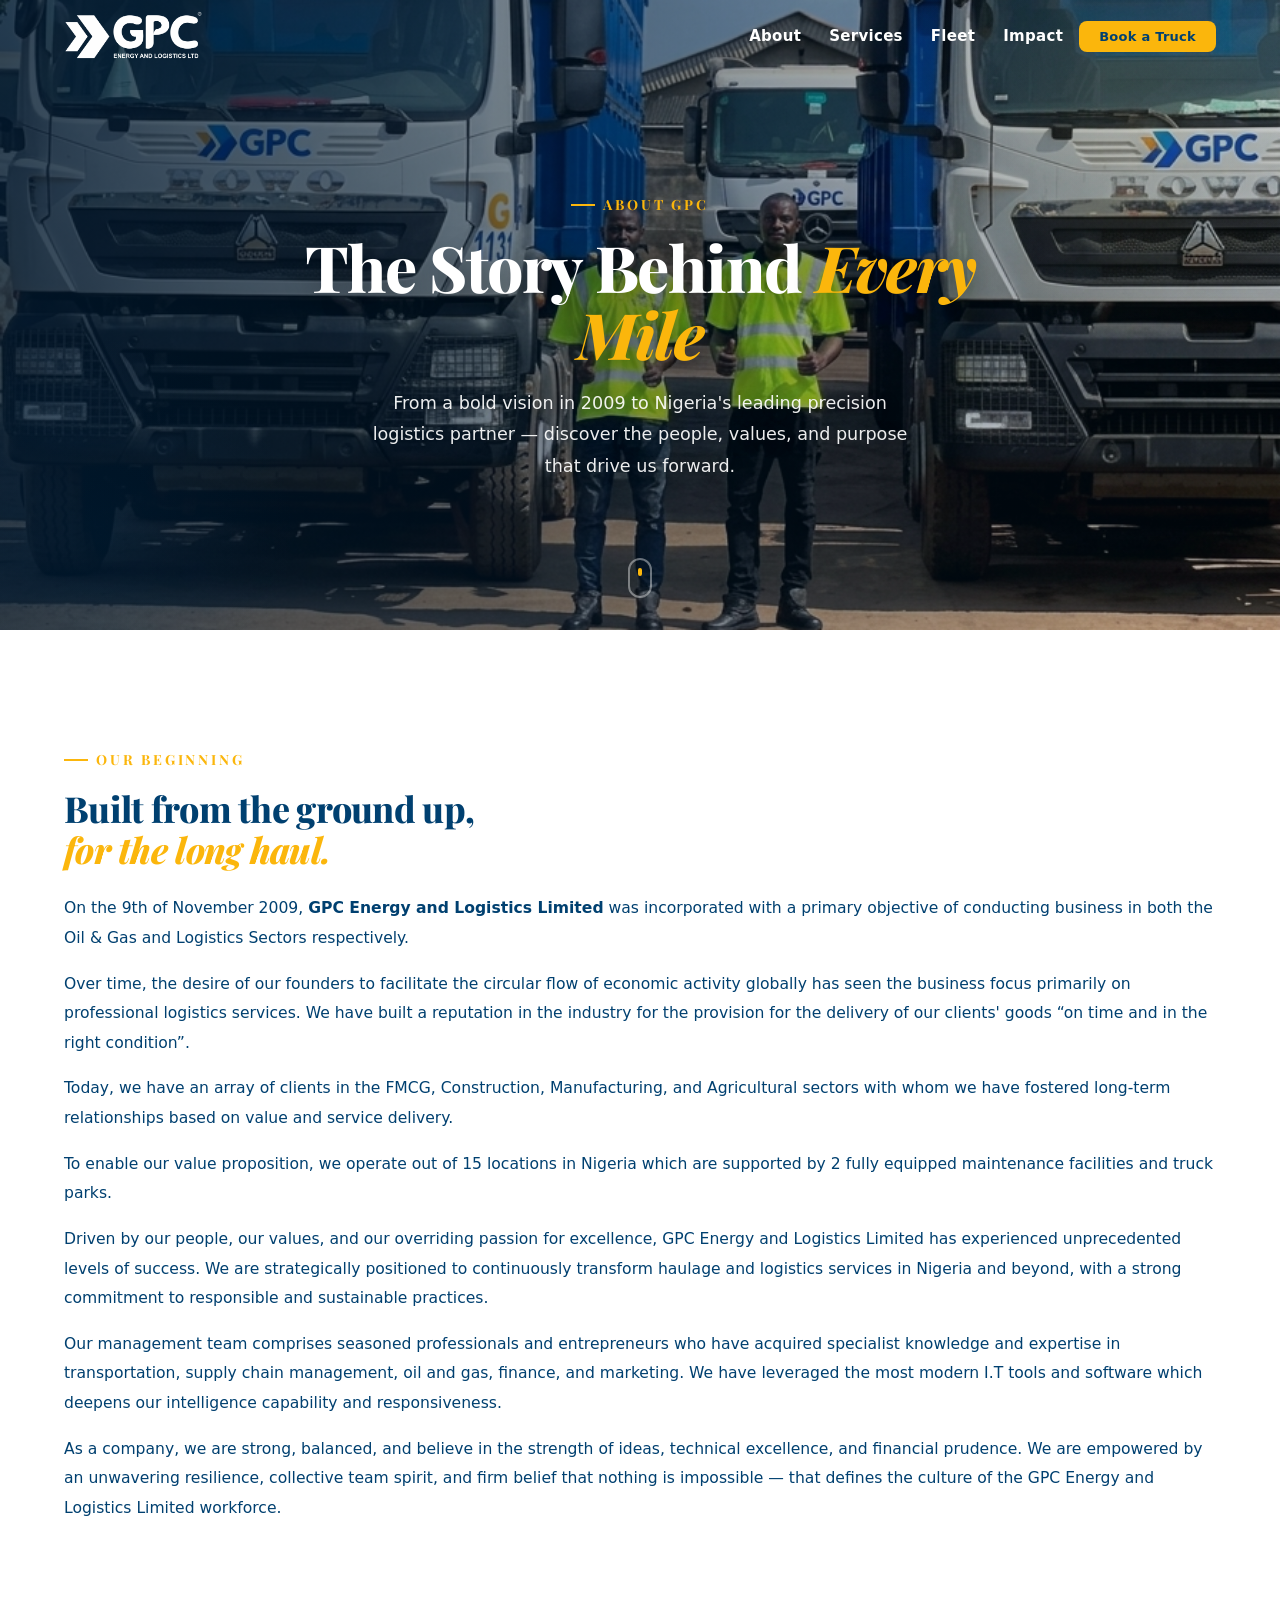
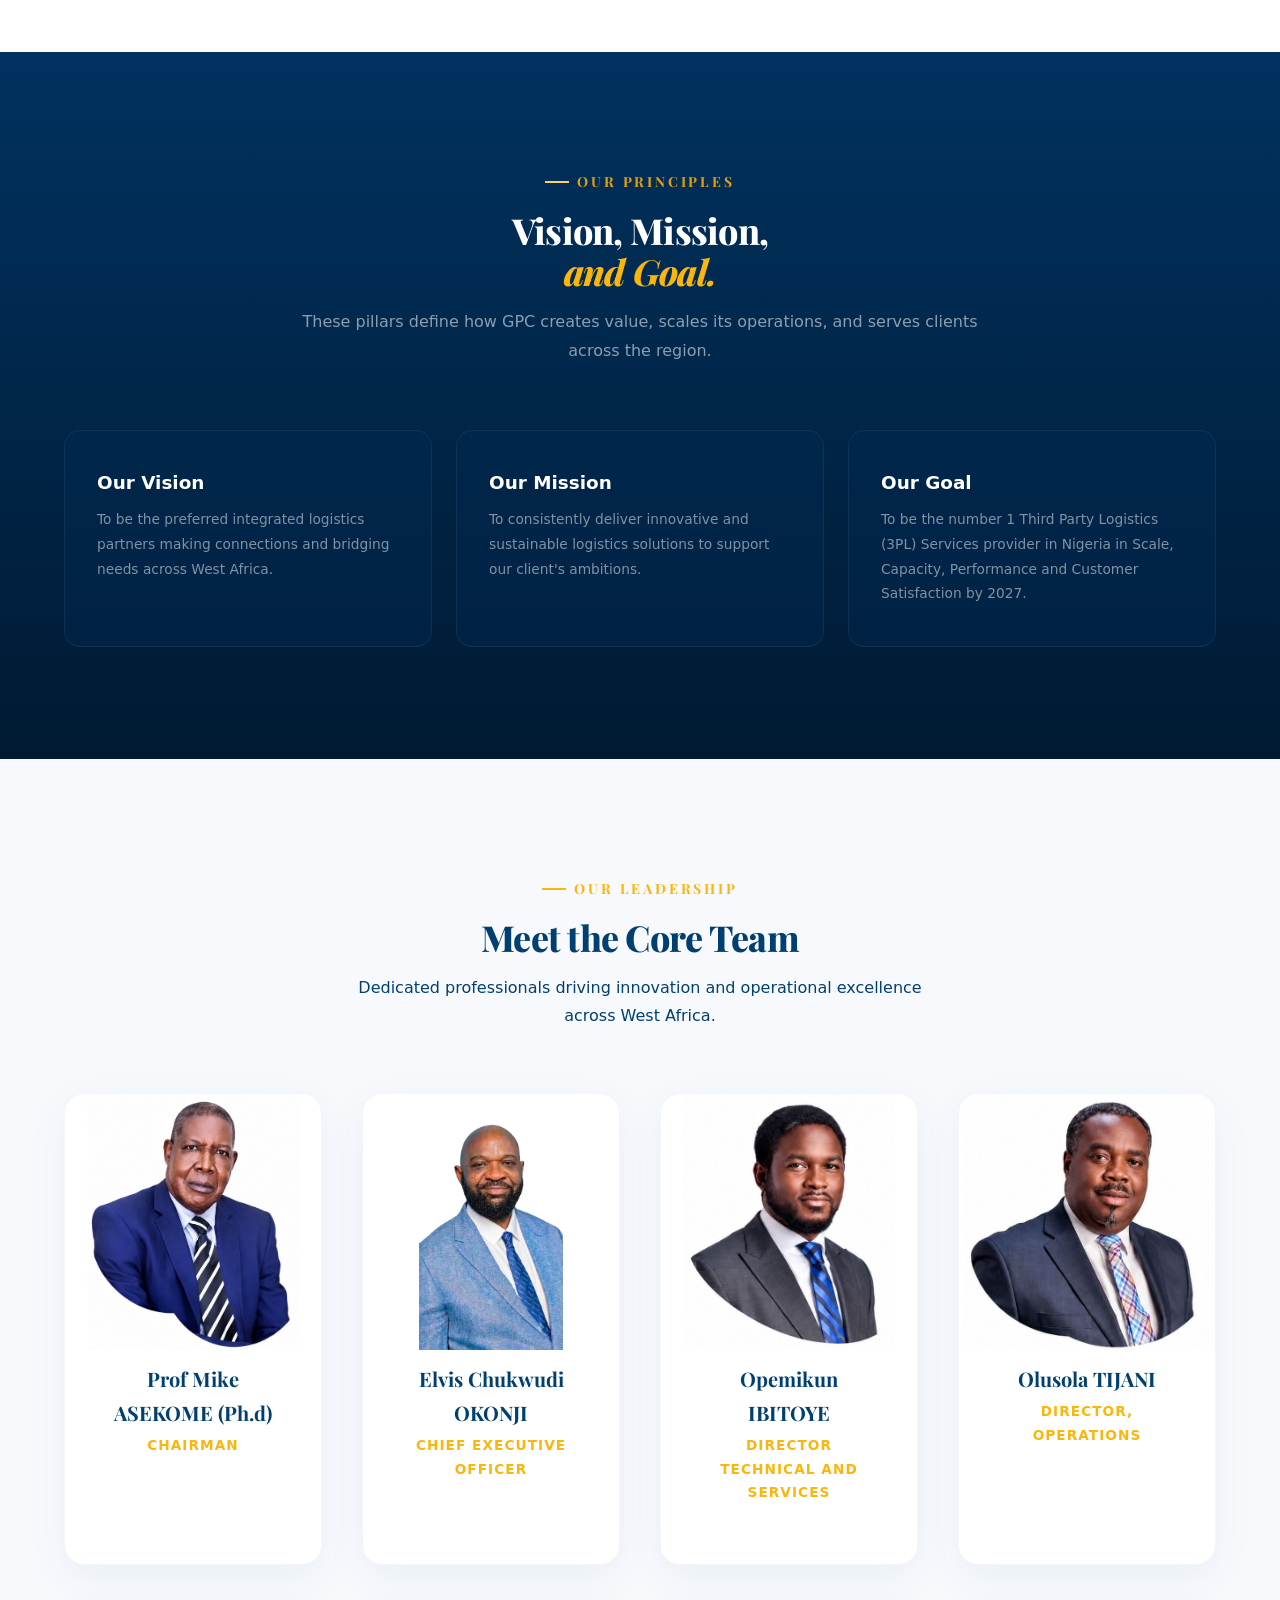
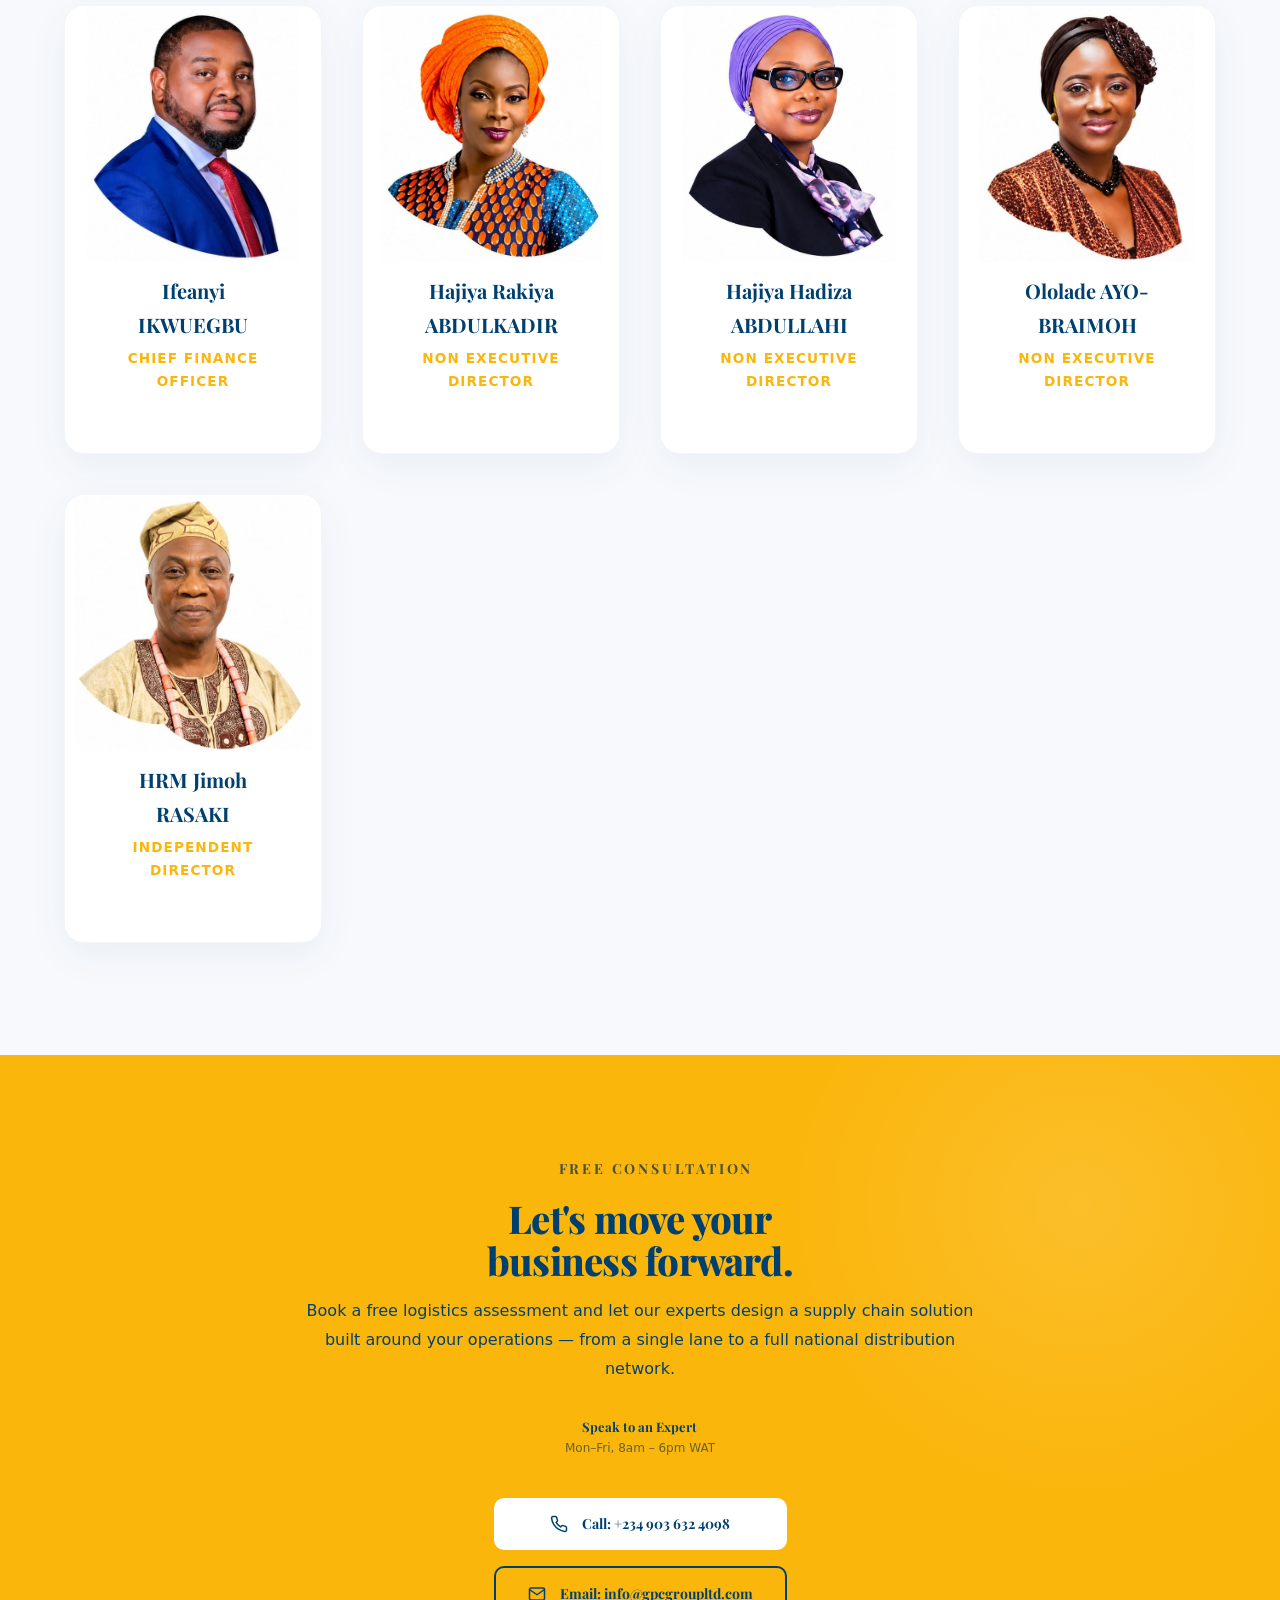
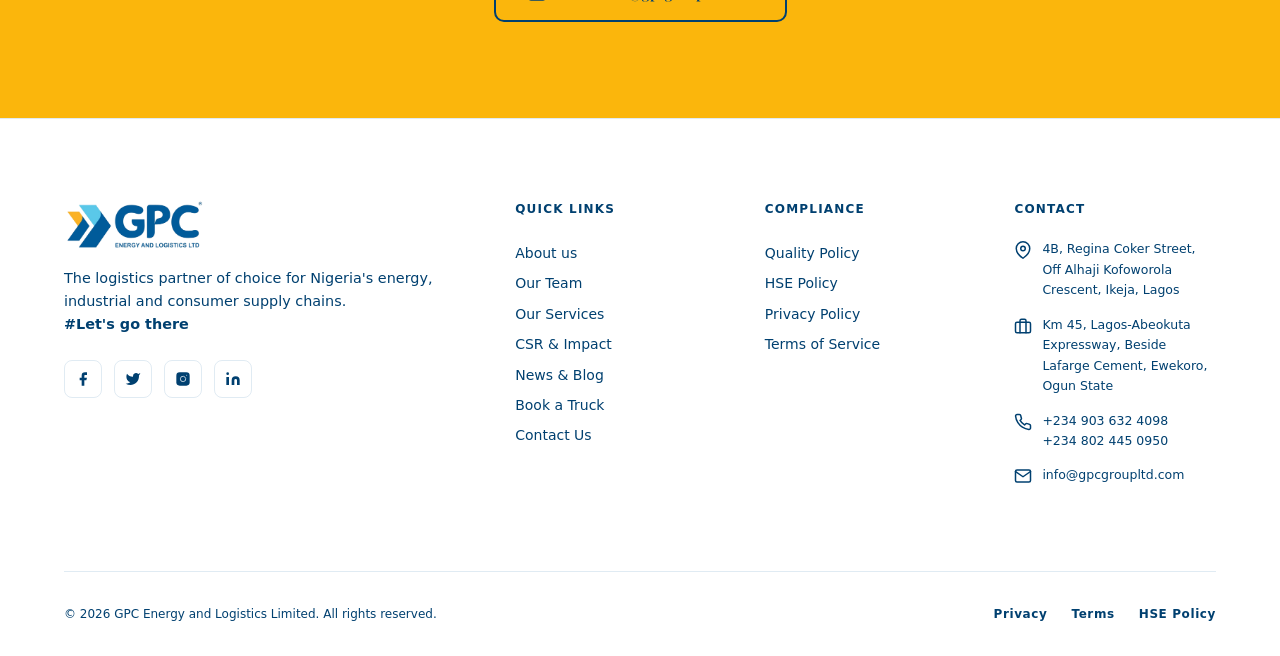
==== about.html @ bfbee204 "feat: update navigation links to use absolute paths and add responsive styles for logo" ====
<!doctype html>
<html lang="en">
	<head>
		<meta charset="UTF-8" />
		<meta name="viewport" content="width=device-width, initial-scale=1.0" />
		<meta
			name="description"
			content="About GPC Energy and Logistics Limited — Nigeria's leading precision truck logistics company. Our story, values, and commitment to excellence."
		/>
		<meta
			property="og:title"
			content="About Us — GPC Energy and Logistics Limited"
		/>
		<meta
			property="og:description"
			content="Discover the story behind Nigeria's foremost precision logistics company."
		/>
		<title>About Us — GPC Energy and Logistics Limited</title>
		<link rel="icon" type="image/png" href="/images/favicon.png" />
		<link rel="stylesheet" href="/styles/about.css" />
		<link rel="preconnect" href="https://fonts.googleapis.com" />
		<link rel="preconnect" href="https://fonts.gstatic.com" crossorigin />
		<link
			href="https://fonts.googleapis.com/css2?family=Playfair+Display:ital,wght@0,700;0,900;1,700&display=swap"
			rel="stylesheet"
		/>
		<base target="_blank" />
	</head>
	<body>
		<!-- NAV -->
		<nav class="nav" id="main-nav" aria-label="Main navigation">
			<div class="nav__inner">
				<a
					href="/"
					target="_self"
					class="nav__logo"
					aria-label="GPC Energy and Logistics Home"
					style="flex-shrink: 0"
				>
					<img
						id="nav-logo-image"
						src="images/logo-white.png"
						alt="GPC Energy and Logistics Logo"
						style="height: 50px; width: auto; object-fit: contain"
					/>
				</a>
				<ul class="nav__links" role="list">
					<li>
						<a href="/index.html#about" target="_self">About</a>
					</li>
					<li>
						<a href="/index.html#services" target="_self"
							>Services</a
						>
					</li>
					<li>
						<a href="/index.html#fleet" target="_self">Fleet</a>
					</li>
					<li><a href="/index.html#csr" target="_self">Impact</a></li>
					<li>
						<a
							href="/index.html#contact"
							class="nav__cta"
							target="_self"
							>Book a Truck</a
						>
					</li>
				</ul>
				<button
					class="nav__hamburger"
					id="hamburger"
					aria-label="Open menu"
					aria-expanded="false"
				>
					<span></span><span></span><span></span>
				</button>
			</div>
		</nav>

		<!-- Mobile Nav -->
		<div
			class="nav__mobile"
			id="mobile-menu"
			role="dialog"
			aria-label="Mobile navigation"
		>
			<a href="/index.html#about" target="_self" class="mobile-link"
				>About</a
			>
			<a href="/index.html#services" target="_self" class="mobile-link"
				>Services</a
			>
			<a href="/index.html#fleet" target="_self" class="mobile-link"
				>Fleet</a
			>
			<a href="/index.html#csr" target="_self" class="mobile-link"
				>Impact</a
			>
			<a
				href="/index.html#contact"
				target="_self"
				class="nav__cta mobile-link"
				>Book a Truck</a
			>
		</div>

		<!-- HERO -->
		<section
			class="page-hero"
			aria-label="About Us Hero"
			style="
				background-image:
					linear-gradient(
						90deg,
						rgba(0, 24, 46, 0.8) 0%,
						rgba(0, 24, 46, 0.4) 60%,
						rgba(0, 24, 46, 0.2) 100%
					),
					url(&quot;/images/about-gpc.png&quot;);
				background-size: cover;
				background-position: center;
			"
		>
			<div class="page-hero__inner">
				<span class="label">About GPC</span>
				<h1>The Story Behind <em>Every Mile</em></h1>
				<p>
					From a bold vision in 2009 to Nigeria's leading precision
					logistics partner — discover the people, values, and purpose
					that drive us forward.
				</p>
			</div>
			<div class="page-hero__scroll" aria-hidden="true">
				<span></span>
			</div>
		</section>

		<!-- ORIGIN STORY -->
		<section class="origin" id="origin" aria-labelledby="origin-heading">
			<div class="container">
				<div class="origin__content origin__content--full reveal-right">
					<span class="label">Our Beginning</span>
					<h2 id="origin-heading">
						Built from the ground up,<br /><em
							>for the long haul.</em
						>
					</h2>
					<p>
						On the 9th of November 2009,
						<strong>GPC Energy and Logistics Limited</strong> was
						incorporated with a primary objective of conducting
						business in both the Oil &amp; Gas and Logistics Sectors
						respectively.
					</p>
					<p>
						Over time, the desire of our founders to facilitate the
						circular flow of economic activity globally has seen the
						business focus primarily on professional logistics
						services. We have built a reputation in the industry for
						the provision for the delivery of our clients' goods “on
						time and in the right condition”.
					</p>
					<p>
						Today, we have an array of clients in the FMCG,
						Construction, Manufacturing, and Agricultural sectors
						with whom we have fostered long-term relationships based
						on value and service delivery.
					</p>
					<p>
						To enable our value proposition, we operate out of 15
						locations in Nigeria which are supported by 2 fully
						equipped maintenance facilities and truck parks.
					</p>
					<p>
						Driven by our people, our values, and our overriding
						passion for excellence, GPC Energy and Logistics Limited
						has experienced unprecedented levels of success. We are
						strategically positioned to continuously transform
						haulage and logistics services in Nigeria and beyond,
						with a strong commitment to responsible and sustainable
						practices.
					</p>
					<p>
						Our management team comprises seasoned professionals and
						entrepreneurs who have acquired specialist knowledge and
						expertise in transportation, supply chain management,
						oil and gas, finance, and marketing. We have leveraged
						the most modern I.T tools and software which deepens our
						intelligence capability and responsiveness.
					</p>
					<p>
						As a company, we are strong, balanced, and believe in
						the strength of ideas, technical excellence, and
						financial prudence. We are empowered by an unwavering
						resilience, collective team spirit, and firm belief that
						nothing is impossible — that defines the culture of the
						GPC Energy and Logistics Limited workforce.
					</p>
				</div>
			</div>
		</section>

		<!-- VALUES -->
		<section class="values" aria-labelledby="values-heading">
			<div class="container">
				<div class="values__header reveal">
					<span class="label label--light">Our Principles</span>
					<h2 id="values-heading">
						Vision, Mission,<br /><em>and Goal.</em>
					</h2>
					<p>
						These pillars define how GPC creates value, scales its
						operations, and serves clients across the region.
					</p>
				</div>
				<div class="values__grid">
					<div class="value-card reveal reveal-delay-1">
						<h3>Our Vision</h3>
						<p>
							To be the preferred integrated logistics partners
							making connections and bridging needs across West
							Africa.
						</p>
					</div>
					<div class="value-card reveal reveal-delay-2">
						<h3>Our Mission</h3>
						<p>
							To consistently deliver innovative and sustainable
							logistics solutions to support our client's
							ambitions.
						</p>
					</div>
					<div class="value-card reveal reveal-delay-3">
						<h3>Our Goal</h3>
						<p>
							To be the number 1 Third Party Logistics (3PL)
							Services provider in Nigeria in Scale, Capacity,
							Performance and Customer Satisfaction by 2027.
						</p>
					</div>
				</div>
			</div>
		</section>

		<!-- MANAGEMENT -->
		<section
			class="team"
			id="team"
			aria-labelledby="team-heading"
			style="background: var(--off-white); padding: 7rem 0"
		>
			<div class="container">
				<div
					class="team__header reveal"
					style="text-align: center; margin-bottom: 4rem"
				>
					<span class="label" style="justify-content: center"
						>Our Leadership</span
					>
					<h2
						id="team-heading"
						style="
							font-family: var(--ff-head);
							font-size: clamp(1.9rem, 2.8vw, 2.6rem);
							font-weight: 800;
							color: var(--blue-dark);
							line-height: 1.15;
							margin-bottom: 1rem;
							letter-spacing: -0.02em;
						"
					>
						Meet the Core Team
					</h2>
					<p
						style="
							color: var(--blue-dark);
							font-size: 1rem;
							max-width: 600px;
							margin: 0 auto;
						"
					>
						Dedicated professionals driving innovation and
						operational excellence across West Africa.
					</p>
				</div>

				<style>
					@import url("https://fonts.googleapis.com/css2?family=Playfair+Display:ital,wght@0,700;0,900;1,700&display=swap");

					.team-card-v2 {
						background: var(--white);
						border-radius: 20px;
						overflow: hidden;
						box-shadow: 0 12px 40px rgba(0, 90, 155, 0.06);
						transition: all 0.4s cubic-bezier(0.2, 0.8, 0.2, 1);
						border: 1px solid rgba(0, 90, 155, 0.05);
						position: relative;
						cursor: pointer;
					}
					.team-card-v2:hover {
						transform: translateY(-12px);
						box-shadow: 0 24px 64px rgba(0, 90, 155, 0.12);
					}
					.team-card-v2__img-wrap {
						overflow: hidden;
						aspect-ratio: 1;
						position: relative;
					}
					.team-card-v2__img-wrap::after {
						content: "";
						position: absolute;
						inset: 0;
						background: linear-gradient(
							to top,
							rgba(0, 43, 84, 0.4) 0%,
							transparent 50%
						);
						opacity: 0;
						transition: opacity 0.4s ease;
					}
					.team-card-v2:hover .team-card-v2__img-wrap::after {
						opacity: 1;
					}
					.team-card-v2 img {
						width: 100%;
						height: 100%;
						object-fit: contain;
						transition: transform 0.7s
							cubic-bezier(0.2, 0.8, 0.2, 1);
					}
					.team-card-v2:hover img {
						transform: scale(1.08);
					}
					.team-card-v2__content {
						padding: 0.75rem 2.5rem;
						text-align: center;
						position: relative;
						background: var(--white);
						z-index: 2;
					}
					.team-card-v2__social {
						display: flex;
						gap: 12px;
						justify-content: center;
						margin-top: 1rem;
						opacity: 0;
						transform: translateY(10px);
						transition: all 0.4s cubic-bezier(0.2, 0.8, 0.2, 1);
					}
					.team-card-v2:hover .team-card-v2__social {
						opacity: 1;
						transform: translateY(0);
					}
					.social-icon {
						width: 32px;
						height: 32px;
						border-radius: 50%;
						background: var(--off-white);
						display: flex;
						align-items: center;
						justify-content: center;
						color: var(--blue);
						transition:
							background 0.3s,
							color 0.3s;
					}
					.social-icon:hover {
						background: var(--blue);
						color: var(--white);
					}
				</style>

				<div
					class="team__grid"
					style="
						display: grid;
						grid-template-columns: repeat(
							auto-fit,
							minmax(200px, 1fr)
						);
						gap: 2.5rem;
					"
				>
					<div class="team-card-v2 reveal reveal-delay-1">
						<div class="team-card-v2__img-wrap">
							<img
								src="team/mike.jpg"
								alt="Prof Mike ASEKOME (Ph.d)"
							/>
						</div>
						<div class="team-card-v2__content">
							<h3
								style="
									font-family: var(--ff-head);
									font-size: 1.25rem;
									color: var(--blue-dark);
									margin-bottom: 0.3rem;
								"
							>
								Prof Mike ASEKOME (Ph.d)
							</h3>
							<p
								style="
									font-size: 0.85rem;
									color: var(--amber);
									font-weight: 700;
									text-transform: uppercase;
									letter-spacing: 0.08em;
								"
							>
								CHAIRMAN
							</p>
							<div class="team-card-v2__social">
								<a href="#" class="social-icon"
									><svg
										width="14"
										height="14"
										viewBox="0 0 24 24"
										fill="none"
										stroke="currentColor"
										stroke-width="2"
									>
										<path
											d="M16 8a6 6 0 0 1 6 6v7h-4v-7a2 2 0 0 0-2-2 2 2 0 0 0-2 2v7h-4v-7a6 6 0 0 1 6-6z"
										></path>
										<rect
											x="2"
											y="9"
											width="4"
											height="12"
										></rect>
										<circle
											cx="4"
											cy="4"
											r="2"
										></circle></svg
								></a>
								<a href="#" class="social-icon"
									><svg
										width="14"
										height="14"
										viewBox="0 0 24 24"
										fill="none"
										stroke="currentColor"
										stroke-width="2"
									>
										<path
											d="M23 3a10.9 10.9 0 0 1-3.14 1.53 4.48 4.48 0 0 0-7.86 3v1A10.66 10.66 0 0 1 3 4s-4 9 5 13a11.64 11.64 0 0 1-7 2c9 5 20 0 20-11.5a4.5 4.5 0 0 0-.08-.83A7.72 7.72 0 0 0 23 3z"
										></path></svg
								></a>
							</div>
						</div>
					</div>
					<div class="team-card-v2 reveal reveal-delay-2">
						<div class="team-card-v2__img-wrap">
							<img
								src="team/elvis-1.png"
								alt="Elvis Chukwudi OKONJI"
							/>
						</div>
						<div class="team-card-v2__content">
							<h3
								style="
									font-family: var(--ff-head);
									font-size: 1.25rem;
									color: var(--blue-dark);
									margin-bottom: 0.3rem;
								"
							>
								Elvis Chukwudi OKONJI
							</h3>
							<p
								style="
									font-size: 0.85rem;
									color: var(--amber);
									font-weight: 700;
									text-transform: uppercase;
									letter-spacing: 0.08em;
								"
							>
								CHIEF EXECUTIVE OFFICER
							</p>
							<div class="team-card-v2__social">
								<a href="#" class="social-icon"
									><svg
										width="14"
										height="14"
										viewBox="0 0 24 24"
										fill="none"
										stroke="currentColor"
										stroke-width="2"
									>
										<path
											d="M16 8a6 6 0 0 1 6 6v7h-4v-7a2 2 0 0 0-2-2 2 2 0 0 0-2 2v7h-4v-7a6 6 0 0 1 6-6z"
										></path>
										<rect
											x="2"
											y="9"
											width="4"
											height="12"
										></rect>
										<circle
											cx="4"
											cy="4"
											r="2"
										></circle></svg
								></a>
								<a href="#" class="social-icon"
									><svg
										width="14"
										height="14"
										viewBox="0 0 24 24"
										fill="none"
										stroke="currentColor"
										stroke-width="2"
									>
										<path
											d="M23 3a10.9 10.9 0 0 1-3.14 1.53 4.48 4.48 0 0 0-7.86 3v1A10.66 10.66 0 0 1 3 4s-4 9 5 13a11.64 11.64 0 0 1-7 2c9 5 20 0 20-11.5a4.5 4.5 0 0 0-.08-.83A7.72 7.72 0 0 0 23 3z"
										></path></svg
								></a>
							</div>
						</div>
					</div>

					<div class="team-card-v2 reveal reveal-delay-3">
						<div class="team-card-v2__img-wrap">
							<img
								src="team/ibitoye.jpg"
								alt="Opemikun IBITOYE"
							/>
						</div>
						<div class="team-card-v2__content">
							<h3
								style="
									font-family: var(--ff-head);
									font-size: 1.25rem;
									color: var(--blue-dark);
									margin-bottom: 0.3rem;
								"
							>
								Opemikun IBITOYE
							</h3>
							<p
								style="
									font-size: 0.85rem;
									color: var(--amber);
									font-weight: 700;
									text-transform: uppercase;
									letter-spacing: 0.08em;
								"
							>
								DIRECTOR TECHNICAL AND SERVICES
							</p>
							<div class="team-card-v2__social">
								<a href="#" class="social-icon"
									><svg
										width="14"
										height="14"
										viewBox="0 0 24 24"
										fill="none"
										stroke="currentColor"
										stroke-width="2"
									>
										<path
											d="M16 8a6 6 0 0 1 6 6v7h-4v-7a2 2 0 0 0-2-2 2 2 0 0 0-2 2v7h-4v-7a6 6 0 0 1 6-6z"
										></path>
										<rect
											x="2"
											y="9"
											width="4"
											height="12"
										></rect>
										<circle
											cx="4"
											cy="4"
											r="2"
										></circle></svg
								></a>
								<a href="#" class="social-icon"
									><svg
										width="14"
										height="14"
										viewBox="0 0 24 24"
										fill="none"
										stroke="currentColor"
										stroke-width="2"
									>
										<path
											d="M23 3a10.9 10.9 0 0 1-3.14 1.53 4.48 4.48 0 0 0-7.86 3v1A10.66 10.66 0 0 1 3 4s-4 9 5 13a11.64 11.64 0 0 1-7 2c9 5 20 0 20-11.5a4.5 4.5 0 0 0-.08-.83A7.72 7.72 0 0 0 23 3z"
										></path></svg
								></a>
							</div>
						</div>
					</div>
					<div class="team-card-v2 reveal reveal-delay-4">
						<div class="team-card-v2__img-wrap">
							<img src="team/tijani.jpg" alt="Olusola TIJANI" />
						</div>
						<div class="team-card-v2__content">
							<h3
								style="
									font-family: var(--ff-head);
									font-size: 1.25rem;
									color: var(--blue-dark);
									margin-bottom: 0.3rem;
								"
							>
								Olusola TIJANI
							</h3>
							<p
								style="
									font-size: 0.85rem;
									color: var(--amber);
									font-weight: 700;
									text-transform: uppercase;
									letter-spacing: 0.08em;
								"
							>
								DIRECTOR, OPERATIONS
							</p>
							<div class="team-card-v2__social">
								<a href="#" class="social-icon"
									><svg
										width="14"
										height="14"
										viewBox="0 0 24 24"
										fill="none"
										stroke="currentColor"
										stroke-width="2"
									>
										<path
											d="M16 8a6 6 0 0 1 6 6v7h-4v-7a2 2 0 0 0-2-2 2 2 0 0 0-2 2v7h-4v-7a6 6 0 0 1 6-6z"
										></path>
										<rect
											x="2"
											y="9"
											width="4"
											height="12"
										></rect>
										<circle
											cx="4"
											cy="4"
											r="2"
										></circle></svg
								></a>
								<a href="#" class="social-icon"
									><svg
										width="14"
										height="14"
										viewBox="0 0 24 24"
										fill="none"
										stroke="currentColor"
										stroke-width="2"
									>
										<path
											d="M23 3a10.9 10.9 0 0 1-3.14 1.53 4.48 4.48 0 0 0-7.86 3v1A10.66 10.66 0 0 1 3 4s-4 9 5 13a11.64 11.64 0 0 1-7 2c9 5 20 0 20-11.5a4.5 4.5 0 0 0-.08-.83A7.72 7.72 0 0 0 23 3z"
										></path></svg
								></a>
							</div>
						</div>
					</div>
					<div class="team-card-v2 reveal reveal-delay-3">
						<div class="team-card-v2__img-wrap">
							<img
								src="team/ifeanyi.jpg"
								alt="Mr. Ifeanyi IKWUEGBU"
							/>
						</div>
						<div class="team-card-v2__content">
							<h3
								style="
									font-family: var(--ff-head);
									font-size: 1.25rem;
									color: var(--blue-dark);
									margin-bottom: 0.3rem;
								"
							>
								Ifeanyi IKWUEGBU
							</h3>
							<p
								style="
									font-size: 0.85rem;
									color: var(--amber);
									font-weight: 700;
									text-transform: uppercase;
									letter-spacing: 0.08em;
								"
							>
								CHIEF FINANCE OFFICER
							</p>
							<div class="team-card-v2__social">
								<a href="#" class="social-icon"
									><svg
										width="14"
										height="14"
										viewBox="0 0 24 24"
										fill="none"
										stroke="currentColor"
										stroke-width="2"
									>
										<path
											d="M16 8a6 6 0 0 1 6 6v7h-4v-7a2 2 0 0 0-2-2 2 2 0 0 0-2 2v7h-4v-7a6 6 0 0 1 6-6z"
										></path>
										<rect
											x="2"
											y="9"
											width="4"
											height="12"
										></rect>
										<circle
											cx="4"
											cy="4"
											r="2"
										></circle></svg
								></a>
								<a href="#" class="social-icon"
									><svg
										width="14"
										height="14"
										viewBox="0 0 24 24"
										fill="none"
										stroke="currentColor"
										stroke-width="2"
									>
										<path
											d="M23 3a10.9 10.9 0 0 1-3.14 1.53 4.48 4.48 0 0 0-7.86 3v1A10.66 10.66 0 0 1 3 4s-4 9 5 13a11.64 11.64 0 0 1-7 2c9 5 20 0 20-11.5a4.5 4.5 0 0 0-.08-.83A7.72 7.72 0 0 0 23 3z"
										></path></svg
								></a>
							</div>
						</div>
					</div>
					<div class="team-card-v2 reveal reveal-delay-1">
						<div class="team-card-v2__img-wrap">
							<img
								src="team/hajiya.jpg"
								alt="Hajiya Rakiya ABDULKADIR"
							/>
						</div>
						<div class="team-card-v2__content">
							<h3
								style="
									font-family: var(--ff-head);
									font-size: 1.25rem;
									color: var(--blue-dark);
									margin-bottom: 0.3rem;
								"
							>
								Hajiya Rakiya ABDULKADIR
							</h3>
							<p
								style="
									font-size: 0.85rem;
									color: var(--amber);
									font-weight: 700;
									text-transform: uppercase;
									letter-spacing: 0.08em;
								"
							>
								NON EXECUTIVE DIRECTOR
							</p>
							<div class="team-card-v2__social">
								<a href="#" class="social-icon"
									><svg
										width="14"
										height="14"
										viewBox="0 0 24 24"
										fill="none"
										stroke="currentColor"
										stroke-width="2"
									>
										<path
											d="M16 8a6 6 0 0 1 6 6v7h-4v-7a2 2 0 0 0-2-2 2 2 0 0 0-2 2v7h-4v-7a6 6 0 0 1 6-6z"
										></path>
										<rect
											x="2"
											y="9"
											width="4"
											height="12"
										></rect>
										<circle
											cx="4"
											cy="4"
											r="2"
										></circle></svg
								></a>
								<a href="#" class="social-icon"
									><svg
										width="14"
										height="14"
										viewBox="0 0 24 24"
										fill="none"
										stroke="currentColor"
										stroke-width="2"
									>
										<path
											d="M23 3a10.9 10.9 0 0 1-3.14 1.53 4.48 4.48 0 0 0-7.86 3v1A10.66 10.66 0 0 1 3 4s-4 9 5 13a11.64 11.64 0 0 1-7 2c9 5 20 0 20-11.5a4.5 4.5 0 0 0-.08-.83A7.72 7.72 0 0 0 23 3z"
										></path></svg
								></a>
							</div>
						</div>
					</div>
					<div class="team-card-v2 reveal reveal-delay-2">
						<div class="team-card-v2__img-wrap">
							<img
								src="team/kubura.jpg"
								alt="Hajiya Hadiza ABDULLAHI"
							/>
						</div>
						<div class="team-card-v2__content">
							<h3
								style="
									font-family: var(--ff-head);
									font-size: 1.25rem;
									color: var(--blue-dark);
									margin-bottom: 0.3rem;
								"
							>
								Hajiya Hadiza ABDULLAHI
							</h3>
							<p
								style="
									font-size: 0.85rem;
									color: var(--amber);
									font-weight: 700;
									text-transform: uppercase;
									letter-spacing: 0.08em;
								"
							>
								NON EXECUTIVE DIRECTOR
							</p>
							<div class="team-card-v2__social">
								<a href="#" class="social-icon"
									><svg
										width="14"
										height="14"
										viewBox="0 0 24 24"
										fill="none"
										stroke="currentColor"
										stroke-width="2"
									>
										<path
											d="M16 8a6 6 0 0 1 6 6v7h-4v-7a2 2 0 0 0-2-2 2 2 0 0 0-2 2v7h-4v-7a6 6 0 0 1 6-6z"
										></path>
										<rect
											x="2"
											y="9"
											width="4"
											height="12"
										></rect>
										<circle
											cx="4"
											cy="4"
											r="2"
										></circle></svg
								></a>
								<a href="#" class="social-icon"
									><svg
										width="14"
										height="14"
										viewBox="0 0 24 24"
										fill="none"
										stroke="currentColor"
										stroke-width="2"
									>
										<path
											d="M23 3a10.9 10.9 0 0 1-3.14 1.53 4.48 4.48 0 0 0-7.86 3v1A10.66 10.66 0 0 1 3 4s-4 9 5 13a11.64 11.64 0 0 1-7 2c9 5 20 0 20-11.5a4.5 4.5 0 0 0-.08-.83A7.72 7.72 0 0 0 23 3z"
										></path></svg
								></a>
							</div>
						</div>
					</div>
					<div class="team-card-v2 reveal reveal-delay-3">
						<div class="team-card-v2__img-wrap">
							<img
								src="team/ololade.jpg"
								alt="Mrs. Ololade AYO-BRAIMOH"
							/>
						</div>
						<div class="team-card-v2__content">
							<h3
								style="
									font-family: var(--ff-head);
									font-size: 1.25rem;
									color: var(--blue-dark);
									margin-bottom: 0.3rem;
								"
							>
								Ololade AYO-BRAIMOH
							</h3>
							<p
								style="
									font-size: 0.85rem;
									color: var(--amber);
									font-weight: 700;
									text-transform: uppercase;
									letter-spacing: 0.08em;
								"
							>
								NON EXECUTIVE DIRECTOR
							</p>
							<div class="team-card-v2__social">
								<a href="#" class="social-icon"
									><svg
										width="14"
										height="14"
										viewBox="0 0 24 24"
										fill="none"
										stroke="currentColor"
										stroke-width="2"
									>
										<path
											d="M16 8a6 6 0 0 1 6 6v7h-4v-7a2 2 0 0 0-2-2 2 2 0 0 0-2 2v7h-4v-7a6 6 0 0 1 6-6z"
										></path>
										<rect
											x="2"
											y="9"
											width="4"
											height="12"
										></rect>
										<circle
											cx="4"
											cy="4"
											r="2"
										></circle></svg
								></a>
								<a href="#" class="social-icon"
									><svg
										width="14"
										height="14"
										viewBox="0 0 24 24"
										fill="none"
										stroke="currentColor"
										stroke-width="2"
									>
										<path
											d="M23 3a10.9 10.9 0 0 1-3.14 1.53 4.48 4.48 0 0 0-7.86 3v1A10.66 10.66 0 0 1 3 4s-4 9 5 13a11.64 11.64 0 0 1-7 2c9 5 20 0 20-11.5a4.5 4.5 0 0 0-.08-.83A7.72 7.72 0 0 0 23 3z"
										></path></svg
								></a>
							</div>
						</div>
					</div>
					<div class="team-card-v2 reveal reveal-delay-4">
						<div class="team-card-v2__img-wrap">
							<img src="team/rasaki.jpg" alt="HRM Jimoh rasaki" />
						</div>
						<div class="team-card-v2__content">
							<h3
								style="
									font-family: var(--ff-head);
									font-size: 1.25rem;
									color: var(--blue-dark);
									margin-bottom: 0.3rem;
								"
							>
								HRM Jimoh RASAKI
							</h3>
							<p
								style="
									font-size: 0.85rem;
									color: var(--amber);
									font-weight: 700;
									text-transform: uppercase;
									letter-spacing: 0.08em;
								"
							>
								INDEPENDENT DIRECTOR
							</p>
							<div class="team-card-v2__social">
								<a href="#" class="social-icon"
									><svg
										width="14"
										height="14"
										viewBox="0 0 24 24"
										fill="none"
										stroke="currentColor"
										stroke-width="2"
									>
										<path
											d="M16 8a6 6 0 0 1 6 6v7h-4v-7a2 2 0 0 0-2-2 2 2 0 0 0-2 2v7h-4v-7a6 6 0 0 1 6-6z"
										></path>
										<rect
											x="2"
											y="9"
											width="4"
											height="12"
										></rect>
										<circle
											cx="4"
											cy="4"
											r="2"
										></circle></svg
								></a>
								<a href="#" class="social-icon"
									><svg
										width="14"
										height="14"
										viewBox="0 0 24 24"
										fill="none"
										stroke="currentColor"
										stroke-width="2"
									>
										<path
											d="M23 3a10.9 10.9 0 0 1-3.14 1.53 4.48 4.48 0 0 0-7.86 3v1A10.66 10.66 0 0 1 3 4s-4 9 5 13a11.64 11.64 0 0 1-7 2c9 5 20 0 20-11.5a4.5 4.5 0 0 0-.08-.83A7.72 7.72 0 0 0 23 3z"
										></path></svg
								></a>
							</div>
						</div>
					</div>
				</div>
			</div>
		</section>

		<!-- TECHNOLOGY -->
		<!--
		<section class="technology" aria-labelledby="technology-heading">
			<div class="container">
				<div class="technology__grid">
					<div class="technology__visual reveal-left">
						<div class="technology__img-wrap">
							<img
								src="images/heroasset2.png"
								alt="GPC intelligent monitoring and fleet technology"
								loading="lazy"
							/>
						</div>
						<div class="technology__badge">
							<div class="technology__badge-num">Live</div>
							<div class="technology__badge-label">
								GPS Tracking
							</div>
						</div>
					</div>
					<div class="technology__content reveal-right">
						<span class="label label--light">Technology</span>
						<h2 id="technology-heading">
							Intelligence at<br /><em>Every Turn.</em>
						</h2>
						<p>
							We have leveraged the most modern I.T tools and
							software which deepens our intelligence capability
							and responsiveness.
						</p>
						<p>
							From real-time GPS telematics across our entire
							fleet to predictive maintenance algorithms and
							automated client reporting, technology is not an
							add-on at GPC — it is the engine that powers our
							promise.
						</p>
						<ul class="technology__list">
							<li>
								Real-time fleet telematics and GPS monitoring
							</li>
							<li>Predictive maintenance scheduling</li>
							<li>Automated client dashboards and reporting</li>
							<li>Route optimisation and fuel management</li>
							<li>
								Driver behaviour analytics and safety scoring
							</li>
						</ul>
					</div>
				</div>
			</div>
		</section>
		-->

		<!-- COMMITMENT -->
		<!--
		<section class="commitment" aria-labelledby="commitment-heading">
			<div class="container">
				<div class="commitment__inner reveal">
					<span class="label" style="justify-content: center"
						>Our Commitment</span
					>
					<h2 id="commitment-heading">
						Transforming Haulage.<br /><em
							>Sustaining the Future.</em
						>
					</h2>
					<p>
						We are strategically positioned to continuously
						transform haulage and logistics services in Nigeria and
						beyond, with a strong commitment to responsible and
						sustainable practices.
					</p>
					<p>
						As a company, we are strong, balanced, and believe in
						the strength of ideas, technical excellence, and
						financial prudence. We are empowered by an unwavering
						resilience, collective team spirit, and firm belief that
						<strong>nothing is impossible</strong> — that defines
						the culture of the GPC Energy and Logistics Limited
						workforce.
					</p>
					<a href="index.html#contact" class="btn-primary"
						>Partner With Us</a
					>
				</div>
			</div>
		</section>
		-->

		<!-- CTA -->
		<section class="cta-section" id="contact" aria-labelledby="cta-heading">
			<div class="container">
				<div class="cta-section__inner">
					<div class="cta-section__left reveal">
						<span class="label" style="color: rgba(0, 40, 80, 0.7)"
							>Free Consultation</span
						>
						<h2 id="cta-heading">
							Let's move your<br />business forward.
						</h2>
						<p>
							Book a free logistics assessment and let our experts
							design a supply chain solution built around your
							operations — from a single lane to a full national
							distribution network.
						</p>
						<div
							style="
								margin-top: 2rem;
								display: flex;
								flex-direction: column;
								align-items: center;
								justify-content: center;
								gap: 1rem;
							"
						>
							<div>
								<div
									style="
										font-family: var(--ff-head);
										font-weight: 700;
										font-size: 13px;
										color: var(--blue-dark);
									"
								>
									Speak to an Expert
								</div>
								<div
									style="
										font-size: 12px;
										color: rgba(0, 40, 80, 0.6);
									"
								>
									Mon&ndash;Fri, 8am &ndash; 6pm WAT
								</div>
							</div>
							<div
								style="
									display: flex;
									flex-direction: column;
									gap: 1rem;
									align-items: center;
									margin-top: 1.5rem;
								"
							>
								<a
									href="tel:+2349036324098"
									class="btn-dark"
									style="
										width: 100%;
										max-width: 320px;
										justify-content: center;
									"
									><svg
										viewBox="0 0 24 24"
										width="18"
										height="18"
										style="
											vertical-align: middle;
											margin-right: 6px;
										"
										fill="none"
										stroke="currentColor"
										stroke-width="2"
										stroke-linecap="round"
										stroke-linejoin="round"
									>
										<path
											d="M22 16.92v3a2 2 0 0 1-2.18 2 19.79 19.79 0 0 1-8.63-3.07 19.5 19.5 0 0 1-6-6 19.79 19.79 0 0 1-3.07-8.67A2 2 0 0 1 4.11 2h3a2 2 0 0 1 2 1.72 12.84 12.84 0 0 0 .7 2.81 2 2 0 0 1-.45 2.11L8.09 9.91a16 16 0 0 0 6 6l1.27-1.27a2 2 0 0 1 2.11-.45 12.84 12.84 0 0 0 2.81.7A2 2 0 0 1 22 16.92z"
										></path>
									</svg>
									Call: +234 903 632 4098</a
								>
								<a
									href="mailto:info@gpcgroupltd.com"
									class="btn-dark"
									style="
										width: 100%;
										max-width: 320px;
										justify-content: center;
										background: transparent;
										border: 2px solid var(--blue-dark);
										color: var(--blue-dark);
									"
									><svg
										viewBox="0 0 24 24"
										width="18"
										height="18"
										style="
											vertical-align: middle;
											margin-right: 6px;
										"
										fill="none"
										stroke="currentColor"
										stroke-width="2"
										stroke-linecap="round"
										stroke-linejoin="round"
									>
										<path
											d="M4 4h16c1.1 0 2 .9 2 2v12c0 1.1-.9 2-2 2H4c-1.1 0-2-.9-2-2V6c0-1.1.9-2 2-2z"
										></path>
										<polyline
											points="22,6 12,13 2,6"
										></polyline>
									</svg>
									Email: info@gpcgroupltd.com</a
								>
							</div>
						</div>
					</div>
				</div>
			</div>
		</section>

		<!-- FOOTER -->
		<footer class="footer" aria-label="Site footer">
			<div class="container">
				<div class="footer__top">
					<div>
						<div class="nav__logo" style="margin-bottom: 1rem">
							<img
								src="images/logo.png"
								alt="GPC Energy and Logistics Logo"
								style="
									height: 52px;
									width: auto;
									object-fit: contain;
								"
							/>
						</div>
						<p class="footer__brand-desc">
							The logistics partner of choice for Nigeria's
							energy, industrial and consumer supply chains.
							<br />
							<strong>#Let's go there</strong>
						</p>
						<div class="footer__social">
							<a
								href="https://www.facebook.com/gpcenergyandlogistics/"
								aria-label="Facebook"
								target="_blank"
								rel="noopener"
							>
								<svg
									viewBox="0 0 24 24"
									xmlns="http://www.w3.org/2000/svg"
								>
									<path
										d="M18 2h-3a5 5 0 00-5 5v3H7v4h3v8h4v-8h3l1-4h-4V7a1 1 0 011-1h3z"
									/>
								</svg>
							</a>
							<a
								href="https://twitter.com/GPC_group"
								aria-label="Twitter"
								target="_blank"
								rel="noopener"
							>
								<svg
									viewBox="0 0 24 24"
									xmlns="http://www.w3.org/2000/svg"
								>
									<path
										d="M23 3a10.9 10.9 0 01-3.14 1.53 4.48 4.48 0 00-7.86 3v1A10.66 10.66 0 013 4s-4 9 5 13a11.64 11.64 0 01-7 2c9 5 20 0 20-11.5a4.5 4.5 0 00-.08-.83A7.72 7.72 0 0023 3z"
									/>
								</svg>
							</a>
							<a
								href="https://www.instagram.com/gpc_energyandlogistics/"
								aria-label="Instagram"
								target="_blank"
								rel="noopener"
							>
								<svg
									viewBox="0 0 24 24"
									xmlns="http://www.w3.org/2000/svg"
								>
									<rect
										x="2"
										y="2"
										width="20"
										height="20"
										rx="5"
										ry="5"
									/>
									<path
										d="M16 11.37A4 4 0 1112.63 8 4 4 0 0116 11.37z"
										fill="none"
										stroke="rgba(255,255,255,0.7)"
										stroke-width="1.5"
									/>
									<line
										x1="17.5"
										y1="6.5"
										x2="17.51"
										y2="6.5"
										stroke="rgba(255,255,255,0.7)"
										stroke-width="1.5"
										stroke-linecap="round"
									/>
								</svg>
							</a>
							<a
								href="https://www.linkedin.com/in/gpc-logistics-0375a41a5/"
								aria-label="LinkedIn"
								target="_blank"
								rel="noopener"
							>
								<svg
									viewBox="0 0 24 24"
									xmlns="http://www.w3.org/2000/svg"
								>
									<path
										d="M16 8a6 6 0 016 6v7h-4v-7a2 2 0 00-2-2 2 2 0 00-2 2v7h-4v-7a6 6 0 016-6zM2 9h4v12H2z"
									/>
									<circle cx="4" cy="4" r="2" />
								</svg>
							</a>
						</div>
					</div>
					<div>
						<div class="footer__col-title">Quick Links</div>
						<ul class="footer__links">
							<li>
								<a href="about.html">About us</a>
							</li>
							<li>
								<a href="about.html#team">Our Team</a>
							</li>
							<li>
								<a href="index.html#services">Our Services</a>
							</li>
							<li>
								<a href="csr.html">CSR &amp; Impact</a>
							</li>
							<li>
								<a href="index.html#news-heading"
									>News &amp; Blog</a
								>
							</li>
							<li>
								<a href="about.html#contact">Book a Truck</a>
							</li>
							<li>
								<a href="about.html#contact">Contact Us</a>
							</li>
						</ul>
					</div>
					<div>
						<div class="footer__col-title">Compliance</div>
						<ul class="footer__links">
							<li>
								<a href="/companies/HSE POLICY.pdf"
									>Quality Policy</a
								>
							</li>
							<li>
								<a href="/companies/HSE POLICY.pdf"
									>HSE Policy</a
								>
							</li>
							<li><a href="#">Privacy Policy</a></li>
							<li><a href="#">Terms of Service</a></li>
						</ul>
					</div>
					<div>
						<div class="footer__col-title">Contact</div>
						<div class="footer__contact-item">
							<span class="footer__contact-icon"
								><svg
									viewBox="0 0 24 24"
									width="18"
									height="18"
									fill="none"
									stroke="currentColor"
									stroke-width="2"
									stroke-linecap="round"
									stroke-linejoin="round"
								>
									<path
										d="M21 10c0 7-9 13-9 13s-9-6-9-13a9 9 0 0 1 18 0z"
									></path>
									<circle cx="12" cy="10" r="3"></circle></svg
							></span>
							<span class="footer__contact-text"
								>4B, Regina Coker Street, Off Alhaji Kofoworola
								Crescent, Ikeja, Lagos</span
							>
						</div>
						<div class="footer__contact-item">
							<span class="footer__contact-icon"
								><svg
									viewBox="0 0 24 24"
									width="18"
									height="18"
									fill="none"
									stroke="currentColor"
									stroke-width="2"
									stroke-linecap="round"
									stroke-linejoin="round"
								>
									<rect
										x="2"
										y="7"
										width="20"
										height="14"
										rx="2"
										ry="2"
									></rect>
									<path
										d="M16 21V5a2 2 0 0 0-2-2h-4a2 2 0 0 0-2 2v16"
									></path></svg
							></span>
							<span class="footer__contact-text"
								>Km 45, Lagos-Abeokuta Expressway, Beside
								Lafarge Cement, Ewekoro, Ogun State</span
							>
						</div>
						<div class="footer__contact-item">
							<span class="footer__contact-icon"
								><svg
									viewBox="0 0 24 24"
									width="18"
									height="18"
									fill="none"
									stroke="currentColor"
									stroke-width="2"
									stroke-linecap="round"
									stroke-linejoin="round"
								>
									<path
										d="M22 16.92v3a2 2 0 0 1-2.18 2 19.79 19.79 0 0 1-8.63-3.07 19.5 19.5 0 0 1-6-6 19.79 19.79 0 0 1-3.07-8.67A2 2 0 0 1 4.11 2h3a2 2 0 0 1 2 1.72 12.84 12.84 0 0 0 .7 2.81 2 2 0 0 1-.45 2.11L8.09 9.91a16 16 0 0 0 6 6l1.27-1.27a2 2 0 0 1 2.11-.45 12.84 12.84 0 0 0 2.81.7A2 2 0 0 1 22 16.92z"
									></path></svg
							></span>
							<span class="footer__contact-text">
								<a href="tel:+2349036324098"
									>+234 903 632 4098</a
								><br />
								<a href="tel:+2348024450950"
									>+234 802 445 0950</a
								>
							</span>
						</div>
						<div class="footer__contact-item">
							<span class="footer__contact-icon"
								><svg
									viewBox="0 0 24 24"
									width="18"
									height="18"
									fill="none"
									stroke="currentColor"
									stroke-width="2"
									stroke-linecap="round"
									stroke-linejoin="round"
								>
									<path
										d="M4 4h16c1.1 0 2 .9 2 2v12c0 1.1-.9 2-2 2H4c-1.1 0-2-.9-2-2V6c0-1.1.9-2 2-2z"
									></path>
									<polyline
										points="22,6 12,13 2,6"
									></polyline></svg
							></span>
							<span class="footer__contact-text"
								><a href="mailto:info@gpcgroupltd.com"
									>info@gpcgroupltd.com</a
								></span
							>
						</div>
					</div>
				</div>
				<div class="footer__bottom">
					<span class="footer__copy"
						>&copy; 2026 GPC Energy and Logistics Limited. All
						rights reserved.</span
					>
					<div class="footer__legal">
						<a href="#">Privacy</a>
						<a href="#">Terms</a>
						<a
							href="https://gpcgroupltd.com/wp-content/uploads/2024/01/HSE-POLICY-FD.pdf"
							>HSE Policy</a
						>
					</div>
				</div>
			</div>
		</footer>

		<button id="scroll-top" aria-label="Scroll to top">
			<svg
				viewBox="0 0 24 24"
				fill="none"
				stroke="currentColor"
				stroke-width="2.5"
				stroke-linecap="round"
				stroke-linejoin="round"
			>
				<path d="M18 15l-6-6-6 6" />
			</svg>
		</button>

		<script>
			const nav = document.getElementById("main-nav");
			const hamburger = document.getElementById("hamburger");
			const mobileMenu = document.getElementById("mobile-menu");
			const scrollTopButton = document.getElementById("scroll-top");
			const navLogoImage = document.getElementById("nav-logo-image");
			const navLogoDefaultSrc = "images/logo-white.png";
			const navLogoScrolledSrc = "images/logo.png";
			let isNavHovered = false;

			const updateNavLogo = () => {
				navLogoImage.src =
					isNavHovered || nav.classList.contains("scrolled")
						? navLogoScrolledSrc
						: navLogoDefaultSrc;
			};

			const updateScrollState = () => {
				nav.classList.toggle("scrolled", window.scrollY > 60);
				updateNavLogo();
				scrollTopButton.classList.toggle(
					"visible",
					window.scrollY > 400,
				);
			};

			nav.addEventListener("mouseenter", () => {
				isNavHovered = true;
				updateNavLogo();
			});
			nav.addEventListener("mouseleave", () => {
				isNavHovered = false;
				updateNavLogo();
			});

			updateScrollState();
			window.addEventListener("scroll", updateScrollState, {
				passive: true,
			});

			/* Mobile menu */
			hamburger.addEventListener("click", () => {
				const isOpen = mobileMenu.classList.toggle("open");
				hamburger.classList.toggle("active", isOpen);
				hamburger.setAttribute("aria-expanded", isOpen);
				document.body.style.overflow = isOpen ? "hidden" : "";
			});
			document.querySelectorAll(".mobile-link").forEach((link) => {
				link.addEventListener("click", () => {
					mobileMenu.classList.remove("open");
					hamburger.classList.remove("active");
					hamburger.setAttribute("aria-expanded", "false");
					document.body.style.overflow = "";
				});
			});

			/* Scroll-reveal */
			const revealObs = new IntersectionObserver(
				(entries) => {
					entries.forEach((e) => {
						if (e.isIntersecting) {
							e.target.classList.add("visible");
							revealObs.unobserve(e.target);
						}
					});
				},
				{ threshold: 0.12, rootMargin: "0px 0px -50px 0px" },
			);
			document
				.querySelectorAll(".reveal, .reveal-left, .reveal-right")
				.forEach((el) => revealObs.observe(el));

			/* Counter animation for stats */
			function animateCounter(el) {
				const target = parseInt(el.getAttribute("data-target"));
				if (!target) return;
				let current = 0;
				const timer = setInterval(() => {
					current = Math.min(current + target / 50, target);
					const num = Math.round(current);
					const sup = el.querySelector("sup");
					if (sup) {
						el.childNodes[0].textContent = num;
					} else {
						el.textContent = num;
					}
					if (current >= target) clearInterval(timer);
				}, 30);
			}
			const counterObs = new IntersectionObserver(
				(entries) => {
					entries.forEach((e) => {
						if (e.isIntersecting) {
							animateCounter(e.target);
							counterObs.unobserve(e.target);
						}
					});
				},
				{ threshold: 0.5 },
			);
			document
				.querySelectorAll("[data-target]")
				.forEach((el) => counterObs.observe(el));

			/* Scroll to top */
			document
				.getElementById("scroll-top")
				.addEventListener("click", () => {
					window.scrollTo({ top: 0, behavior: "smooth" });
				});

			/* Reduced motion respect */
			if (window.matchMedia("(prefers-reduced-motion: reduce)").matches) {
				document
					.querySelectorAll(".reveal, .reveal-left, .reveal-right")
					.forEach((el) => {
						el.style.opacity = "1";
						el.style.transform = "none";
					});
			}
		</script>
	</body>
</html>
---- styles/about.css ----
/* ───────────────────────────────────────────────
   GPC Energy and Logistics — About Us Stylesheet
   ─────────────────────────────────────────────── */

@import url("https://fonts.googleapis.com/css2?family=Playfair+Display:ital,wght@0,700;0,900;1,700&display=swap");

/* ── Reset ── */
*,
*::before,
*::after {
	box-sizing: border-box;
	margin: 0;
	padding: 0;
}
html {
	scroll-behavior: smooth;
}
img {
	display: block;
	max-width: 100%;
}
a {
	text-decoration: none;
	color: inherit;
}
ul {
	list-style: none;
}

/* ── Brand Tokens ── */
:root {
	--blue: #005a9b;
	--blue-dark: #004070;
	--blue-mid: #006bbf;
	--blue-light: #0a7fd4;
	--blue-glow: rgba(0, 90, 155, 0.18);
	--amber: #fbb60c;
	--amber-dark: #e0a00a;
	--amber-light: #fdd060;
	--amber-glow: rgba(251, 182, 12, 0.2);
	--white: #ffffff;
	--off-white: #f7f9fc;
	--light-gray: #eef2f7;
	--mid-gray: #94a3b8;
	--dark-gray: #334155;
	--text: #1e293b;
	--border: rgba(0, 90, 155, 0.12);
	--border-light: rgba(255, 255, 255, 0.12);

	--ff-head: "Playfair Display", serif;
	--ff-body: "Segoe UI", "Lucida Sans", system-ui, sans-serif;

	--max-w: 1280px;
	--gutter: clamp(1.25rem, 5vw, 4rem);
	--nav-h: 72px;

	--ease-out: cubic-bezier(0.22, 1, 0.36, 1);
	--ease-spring: cubic-bezier(0.34, 1.56, 0.64, 1);
}

/* ── Base ── */
body {
	font-family: var(--ff-body);
	font-size: 16px;
	line-height: 1.7;
	color: var(--text);
	background: var(--white);
	overflow-x: hidden;
}

/* ── Utility ── */
.container {
	max-width: var(--max-w);
	margin: 0 auto;
	padding: 0 var(--gutter);
}

.label {
	font-family: var(--ff-head);
	font-size: 14px;
	font-weight: 700;
	letter-spacing: 0.2em;
	text-transform: uppercase;
	color: var(--amber);
	display: inline-flex;
	align-items: center;
	gap: 8px;
	margin-bottom: 1rem;
}
.label::before {
	content: "";
	display: block;
	width: 24px;
	height: 2px;
	background: var(--amber);
	flex-shrink: 0;
}
.label--light {
	color: var(--amber-dark);
}
.label--light::before {
	background: var(--amber-light);
}

/* ── Scroll-reveal ── */
.reveal {
	opacity: 0;
	transform: translateY(32px);
	transition:
		opacity 0.7s var(--ease-out),
		transform 0.7s var(--ease-out);
}
.reveal.visible {
	opacity: 1;
	transform: none;
}
.reveal-left {
	opacity: 0;
	transform: translateX(-40px);
	transition:
		opacity 0.8s var(--ease-out),
		transform 0.8s var(--ease-out);
}
.reveal-left.visible {
	opacity: 1;
	transform: none;
}
.reveal-right {
	opacity: 0;
	transform: translateX(40px);
	transition:
		opacity 0.8s var(--ease-out),
		transform 0.8s var(--ease-out);
}
.reveal-right.visible {
	opacity: 1;
	transform: none;
}
.reveal-delay-1 {
	transition-delay: 0.1s;
}
.reveal-delay-2 {
	transition-delay: 0.2s;
}
.reveal-delay-3 {
	transition-delay: 0.3s;
}
.reveal-delay-4 {
	transition-delay: 0.4s;
}

/* ═══ NAV ═══ */
.nav {
	position: fixed;
	top: 0;
	left: 0;
	right: 0;
	z-index: 200;
	height: var(--nav-h);
	background: rgba(255, 255, 255, 0);
	transition:
		background 0.4s,
		box-shadow 0.4s;
}
.nav {
	background: transparent;
}
.nav:hover {
	background-color: #ffffff;
}
.nav.scrolled {
	background: rgba(255, 255, 255, 0.98);
	box-shadow: 0 4px 32px rgba(0, 0, 0, 0.08);
}
.nav__links a {
	font-size: 15px;
	font-weight: 600;
	letter-spacing: 0.02em;
	color: var(--white);
	padding: 6px 12px;
	border-radius: 6px;
	transition:
		color 0.2s,
		background 0.2s;
}
.nav.scrolled .nav__links a,
.nav:hover .nav__links a,
.nav__links a:hover {
	color: var(--blue-dark);
}
.nav__links a:hover {
	background: rgba(0, 90, 155, 0.05);
}
.nav__hamburger span {
	background: var(--white);
}
.nav:hover .nav__hamburger span,
.nav.scrolled .nav__hamburger span {
	background: var(--blue-dark);
}
.nav__inner {
	max-width: var(--max-w);
	margin: 0 auto;
	padding: 0 var(--gutter);
	display: flex;
	align-items: center;
	justify-content: space-between;
	height: 100%;
}
.nav__logo {
	display: flex;
	align-items: center;
	gap: 12px;
	text-decoration: none;
}
.nav__logo-badge {
	width: 42px;
	height: 42px;
	background: var(--amber);
	border-radius: 8px;
	display: flex;
	align-items: center;
	justify-content: center;
	flex-shrink: 0;
	font-family: var(--ff-head);
	font-weight: 800;
	font-size: 13px;
	color: var(--blue-dark);
	transition: transform 0.3s var(--ease-spring);
}
.nav__logo:hover .nav__logo-badge {
	transform: rotate(-5deg) scale(1.05);
}
.nav__logo-text {
	display: flex;
	flex-direction: column;
	line-height: 1.1;
}
.nav__logo-text strong {
	font-family: var(--ff-head);
	font-weight: 800;
	font-size: 18px;
	color: var(--blue-dark);
	letter-spacing: -0.01em;
}
.nav__logo-text span {
	font-size: 9px;
	font-weight: 600;
	letter-spacing: 0.22em;
	text-transform: uppercase;
	color: var(--amber-dark);
}
.nav__links {
	display: flex;
	align-items: center;
	gap: 0.25rem;
}
.nav__cta {
	background: var(--amber) !important;
	color: var(--blue-dark) !important;
	font-weight: 700 !important;
	border-radius: 8px !important;
	padding: 8px 20px !important;
	font-size: 13px !important;
	transition:
		background 0.2s,
		transform 0.2s !important;
}
.nav__cta:hover {
	background: var(--amber-dark) !important;
	transform: translateY(-1px) !important;
}
.nav__hamburger {
	display: none;
	flex-direction: column;
	gap: 5px;
	cursor: pointer;
	padding: 8px 6px;
	border: none;
	background: none;
	z-index: 210;
	position: relative;
}
.nav__hamburger span {
	display: block;
	width: 24px;
	height: 2px;
	background: var(--blue-dark);
	border-radius: 2px;
	transition:
		transform 0.3s,
		opacity 0.3s;
}
.nav__hamburger.active span:nth-child(1) {
	transform: translateY(7px) rotate(45deg);
}
.nav__hamburger.active span:nth-child(2) {
	opacity: 0;
}
.nav__hamburger.active span:nth-child(3) {
	transform: translateY(-7px) rotate(-45deg);
}

.nav__mobile {
	position: fixed;
	top: var(--nav-h);
	left: 0;
	right: 0;
	bottom: 0;
	background: rgba(0, 14, 28, 0.97);
	backdrop-filter: blur(24px);
	-webkit-backdrop-filter: blur(24px);
	z-index: 190;
	display: flex;
	flex-direction: column;
	align-items: center;
	justify-content: center;
	gap: 2.25rem;
	transform: translateX(100%);
	transition: transform 0.42s cubic-bezier(0.4, 0, 0.2, 1);
	padding: 2rem;
}
.nav__mobile.open {
	transform: translateX(0);
}
.nav__mobile a {
	font-family: var(--ff-head);
	font-size: 1.5rem;
	font-weight: 700;
	color: rgba(255, 255, 255, 0.85);
	transition: color 0.2s;
	letter-spacing: -0.01em;
}
.nav__mobile a:hover {
	color: var(--amber);
}
.nav__mobile .nav__cta {
	margin-top: 0.5rem;
	font-size: 1.3rem !important;
	padding: 12px 36px !important;
	border-radius: 10px !important;
}

/* ═══ BUTTONS ═══ */
.btn-primary {
	background: var(--amber);
	color: var(--blue-dark);
	padding: 14px 26px;
	font-family: var(--ff-head);
	font-size: 14px;
	font-weight: 700;
	letter-spacing: 0.03em;
	border-radius: 10px;
	display: inline-block;
	transition:
		background 0.2s,
		transform 0.2s,
		box-shadow 0.2s;
	box-shadow: 0 4px 20px var(--amber-glow);
	border: none;
	cursor: pointer;
}
.btn-primary:hover {
	background: var(--amber-dark);
	transform: translateY(-2px);
	box-shadow: 0 8px 28px rgba(251, 182, 12, 0.4);
}
.btn-dark {
	background: var(--white);
	color: var(--blue-dark);
	padding: 14px 32px;
	font-family: var(--ff-head);
	font-size: 14px;
	font-weight: 700;
	border-radius: 10px;
	display: inline-flex;
	align-items: center;
	gap: 8px;
	transition:
		background 0.2s,
		transform 0.2s,
		color 0.2s;
	border: none;
	cursor: pointer;
}
.btn-dark:hover {
	background: var(--blue-mid);
	color: var(--white);
	transform: translateY(-2px);
}
.btn-dark--outline {
	background: transparent;
	border: 2px solid var(--blue-dark);
}
.btn-dark--outline:hover {
	background: var(--blue-dark);
	color: var(--white);
}

/* ═══ PAGE HERO ═══ */
.page-hero {
	min-height: 70svh;
	background: linear-gradient(
		135deg,
		var(--off-white) 0%,
		var(--light-gray) 100%
	);
	position: relative;
	overflow: hidden;
	display: flex;
	align-items: center;
	justify-content: center;
	text-align: center;
	padding: calc(var(--nav-h) + 4rem) var(--gutter) 6rem;
}
.page-hero::before {
	content: "";
	position: absolute;
	width: 500px;
	height: 500px;
	top: -150px;
	right: -100px;
	border-radius: 50%;
	background: radial-gradient(
		circle,
		rgba(251, 182, 12, 0.08) 0%,
		transparent 70%
	);
	pointer-events: none;
}
.page-hero::after {
	content: "";
	position: absolute;
	width: 400px;
	height: 400px;
	bottom: -100px;
	left: -100px;
	border-radius: 50%;
	background: radial-gradient(
		circle,
		rgba(0, 90, 155, 0.06) 0%,
		transparent 70%
	);
	pointer-events: none;
}
.page-hero__inner {
	position: relative;
	z-index: 2;
	max-width: 760px;
}
.page-hero__inner h1 {
	font-family: var(--ff-head);
	font-size: clamp(2.5rem, 5vw, 4rem);
	font-weight: 800;
	line-height: 1.05;
	color: var(--white);
	margin-bottom: 1.25rem;
	letter-spacing: -0.02em;
	text-shadow: 0 8px 30px rgba(0, 0, 0, 0.35);
}
.page-hero__inner h1 em {
	font-style: italic;
	color: var(--amber);
	position: relative;
}
.page-hero__inner p {
	font-size: 1.1rem;
	color: rgba(255, 255, 255, 0.92);
	max-width: 560px;
	margin: 0 auto;
	line-height: 1.8;
	text-shadow: 0 4px 18px rgba(0, 0, 0, 0.28);
}
.page-hero__scroll {
	position: absolute;
	bottom: 2rem;
	left: 50%;
	transform: translateX(-50%);
	width: 24px;
	height: 40px;
	border: 2px solid rgba(255, 255, 255, 0.4);
	border-radius: 12px;
	display: flex;
	justify-content: center;
	padding-top: 8px;
}
.page-hero__scroll span {
	display: block;
	width: 4px;
	height: 8px;
	background: var(--amber);
	border-radius: 2px;
	animation: scroll-bounce 2s infinite;
}
@keyframes scroll-bounce {
	0%,
	100% {
		transform: translateY(0);
		opacity: 1;
	}
	50% {
		transform: translateY(8px);
		opacity: 0.4;
	}
}

/* ═══ ORIGIN ═══ */
.origin {
	background: var(--white);
	padding: 7rem 0;
}
.origin__content--full {
	max-width: 100%s;
	margin: 0 auto;
}
.origin__content h2 {
	font-family: var(--ff-head);
	font-size: clamp(1.9rem, 2.8vw, 2.6rem);
	font-weight: 800;
	line-height: 1.15;
	color: var(--blue-dark);
	margin-bottom: 1.5rem;
	letter-spacing: -0.02em;
}
.origin__content h2 em {
	font-style: italic;
	color: var(--amber);
}
.origin__content p {
	color: var(--blue-dark);
	font-size: 0.975rem;
	line-height: 1.9;
	margin-bottom: 1rem;
}
.origin__content p strong {
	color: var(--blue-dark);
	font-weight: 700;
}
.origin__content p em {
	font-style: italic;
	color: var(--blue);
}

/* ═══ VALUES ═══ */
.values {
	background: linear-gradient(180deg, #003260 0%, #001a32 100%);
	padding: 7rem 0;
}
.values__header {
	text-align: center;
	max-width: 680px;
	margin: 0 auto 4rem;
}
.values__header h2 {
	font-family: var(--ff-head);
	font-size: clamp(1.9rem, 2.8vw, 2.6rem);
	font-weight: 800;
	color: var(--white);
	line-height: 1.15;
	margin-bottom: 1rem;
	letter-spacing: -0.02em;
}
.values__header h2 em {
	font-style: italic;
	color: var(--amber);
}
.values__header p {
	color: rgba(255, 255, 255, 0.55);
	font-size: 1rem;
	line-height: 1.8;
}
.values__grid {
	display: grid;
	grid-template-columns: repeat(3, minmax(0, 1fr));
	gap: 1.5rem;
	align-items: stretch;
}
.value-card {
	background: rgba(0, 40, 80, 0.5);
	border: 1px solid rgba(255, 255, 255, 0.06);
	border-radius: 16px;
	padding: 2.5rem 2rem;
	display: flex;
	flex-direction: column;
	justify-content: flex-start;
	min-height: 100%;
	transition:
		transform 0.3s var(--ease-out),
		box-shadow 0.3s,
		background 0.3s;
	position: relative;
	overflow: hidden;
}
.value-card::before {
	content: "";
	position: absolute;
	bottom: 0;
	left: 0;
	right: 0;
	height: 3px;
	background: var(--amber);
	transform: scaleX(0);
	transform-origin: left;
	transition: transform 0.4s var(--ease-out);
}
.value-card:hover {
	transform: translateY(-6px);
	background: rgba(0, 60, 110, 0.7);
	box-shadow: 0 20px 50px rgba(0, 0, 0, 0.3);
}
.value-card:hover::before {
	transform: scaleX(1);
}
.value-card__icon {
	width: 52px;
	height: 52px;
	background: rgba(251, 182, 12, 0.12);
	border: 1px solid rgba(251, 182, 12, 0.2);
	border-radius: 12px;
	display: flex;
	align-items: center;
	justify-content: center;
	margin-bottom: 1.5rem;
	transition:
		background 0.3s,
		transform 0.3s var(--ease-spring);
}
.value-card:hover .value-card__icon {
	background: rgba(251, 182, 12, 0.2);
	transform: scale(1.08) rotate(-3deg);
}
.value-card__icon svg {
	width: 24px;
	height: 24px;
	stroke: var(--amber);
	fill: none;
	stroke-width: 1.8;
}
.value-card h3 {
	font-family: var(--ff-display);
	font-size: 1.15rem;
	font-weight: 700;
	color: var(--white);
	margin-bottom: 0.85rem;
	line-height: 1.25;
}
.value-card p {
	font-size: 0.86rem;
	color: rgba(255, 255, 255, 0.5);
	line-height: 1.8;
}

/* ═══ OPERATIONS ═══ */
.operations {
	background: var(--off-white);
	padding: 7rem 0;
}
.operations__grid {
	display: grid;
	grid-template-columns: 1fr 1.1fr;
	gap: 5rem;
	align-items: center;
}
.operations__content h2 {
	font-family: var(--ff-head);
	font-size: clamp(1.9rem, 2.8vw, 2.6rem);
	font-weight: 800;
	color: var(--blue-dark);
	line-height: 1.15;
	margin-bottom: 1.25rem;
	letter-spacing: -0.02em;
}
.operations__content h2 em {
	font-style: italic;
	color: var(--amber);
}
.operations__content p {
	color: var(--blue-dark);
	line-height: 1.9;
	margin-bottom: 1.25rem;
	font-size: 0.975rem;
}
.operations__stats {
	display: grid;
	grid-template-columns: repeat(3, 1fr);
	gap: 1.5rem;
	margin-top: 2.5rem;
	padding-top: 2rem;
	border-top: 1px solid var(--border);
}
.op-stat__num {
	font-family: var(--ff-head);
	font-size: 2.2rem;
	font-weight: 800;
	color: var(--blue-dark);
	line-height: 1;
}
.op-stat__num sup {
	font-size: 0.9rem;
	color: var(--amber);
	vertical-align: super;
}
.op-stat__label {
	font-size: 11px;
	font-weight: 600;
	letter-spacing: 0.1em;
	text-transform: uppercase;
	color: var(--mid-gray);
	margin-top: 6px;
}
.operations__visual {
	position: relative;
}
.operations__img-wrap {
	overflow: hidden;
	border-radius: 16px;
}
.operations__img-wrap img {
	width: 100%;
	aspect-ratio: 4/3;
	object-fit: cover;
	border-radius: 16px;
	box-shadow: 0 24px 64px rgba(0, 90, 155, 0.1);
	transition: transform 0.5s var(--ease-out);
	display: block;
}
.operations__visual:hover .operations__img-wrap img {
	transform: scale(1.03);
}
.operations__float-card {
	position: absolute;
	bottom: 2rem;
	left: -1.5rem;
	background: var(--white);
	border-radius: 12px;
	padding: 1rem 1.25rem;
	box-shadow: 0 12px 40px rgba(0, 0, 0, 0.15);
	z-index: 3;
	display: flex;
	align-items: center;
	gap: 12px;
	animation: float-badge 4s ease-in-out infinite;
}
@keyframes float-badge {
	0%,
	100% {
		transform: translateY(0);
	}
	50% {
		transform: translateY(-8px);
	}
}
.operations__float-icon {
	width: 40px;
	height: 40px;
	background: var(--blue);
	border-radius: 10px;
	display: flex;
	align-items: center;
	justify-content: center;
	flex-shrink: 0;
}
.operations__float-icon svg {
	width: 20px;
	height: 20px;
	stroke: white;
	fill: none;
	stroke-width: 1.8;
}
.operations__float-card strong {
	display: block;
	font-family: var(--ff-head);
	font-weight: 800;
	font-size: 16px;
	color: var(--blue-dark);
	line-height: 1;
}
.operations__float-card span {
	font-size: 11px;
	color: var(--mid-gray);
	font-weight: 500;
}

/* ═══ MANAGEMENT ═══ */
.management {
	background: var(--white);
	padding: 7rem 0;
}
.management__header {
	text-align: center;
	max-width: 680px;
	margin: 0 auto 4rem;
}
.management__header h2 {
	font-family: var(--ff-head);
	font-size: clamp(1.9rem, 2.8vw, 2.6rem);
	font-weight: 800;
	color: var(--blue-dark);
	line-height: 1.15;
	margin-bottom: 1rem;
	letter-spacing: -0.02em;
}
.management__header h2 em {
	font-style: italic;
	color: var(--amber);
}
.management__header p {
	color: var(--blue-dark);
	font-size: 1rem;
	line-height: 1.8;
}
.management__cards {
	display: grid;
	grid-template-columns: repeat(3, 1fr);
	gap: 1.5rem;
}
.mgmt-card {
	background: var(--off-white);
	border: 1px solid var(--border);
	border-radius: 16px;
	padding: 2.5rem;
	transition:
		transform 0.3s var(--ease-out),
		box-shadow 0.3s,
		border-color 0.3s;
	position: relative;
	overflow: hidden;
}
.mgmt-card::after {
	content: "";
	position: absolute;
	top: 0;
	left: 0;
	right: 0;
	height: 3px;
	background: linear-gradient(90deg, var(--blue), var(--amber));
	transform: scaleX(0);
	transform-origin: left;
	transition: transform 0.4s var(--ease-out);
}
.mgmt-card:hover {
	transform: translateY(-6px);
	box-shadow: 0 20px 50px rgba(0, 90, 155, 0.12);
	border-color: rgba(0, 90, 155, 0.2);
}
.mgmt-card:hover::after {
	transform: scaleX(1);
}
.mgmt-card__icon {
	width: 56px;
	height: 56px;
	background: rgba(0, 90, 155, 0.08);
	border-radius: 14px;
	display: flex;
	align-items: center;
	justify-content: center;
	margin-bottom: 1.5rem;
	transition:
		background 0.3s,
		transform 0.3s var(--ease-spring);
}
.mgmt-card:hover .mgmt-card__icon {
	background: rgba(0, 90, 155, 0.14);
	transform: scale(1.1) rotate(-5deg);
}
.mgmt-card__icon svg {
	width: 26px;
	height: 26px;
	stroke: var(--blue);
	fill: none;
	stroke-width: 1.8;
}
.mgmt-card h3 {
	font-family: var(--ff-head);
	font-size: 1.1rem;
	font-weight: 700;
	color: var(--blue-dark);
	margin-bottom: 0.75rem;
}
.mgmt-card p {
	font-size: 0.9rem;
	color: var(--blue-dark);
	line-height: 1.8;
}

/* ═══ TECHNOLOGY ═══ */
.technology {
	background: linear-gradient(180deg, #001a32 0%, #003260 100%);
	padding: 7rem 0;
}
.technology__grid {
	display: grid;
	grid-template-columns: 1.1fr 1fr;
	gap: 5rem;
	align-items: center;
}
.technology__visual {
	position: relative;
}
.technology__img-wrap {
	overflow: hidden;
	border-radius: 16px;
}
.technology__img-wrap img {
	width: 100%;
	aspect-ratio: 4/3;
	object-fit: cover;
	border-radius: 16px;
	box-shadow: 0 24px 64px rgba(0, 0, 0, 0.3);
	transition: transform 0.5s var(--ease-out);
	display: block;
}
.technology__visual:hover .technology__img-wrap img {
	transform: scale(1.03);
}
.technology__badge {
	position: absolute;
	top: -1rem;
	right: -1rem;
	background: var(--amber);
	border-radius: 12px;
	padding: 1rem 1.25rem;
	text-align: center;
	box-shadow: 0 8px 28px rgba(251, 182, 12, 0.35);
}
.technology__badge-num {
	font-family: var(--ff-head);
	font-size: 1.6rem;
	font-weight: 800;
	color: var(--blue-dark);
	line-height: 1;
}
.technology__badge-label {
	font-size: 9.5px;
	font-weight: 700;
	letter-spacing: 0.1em;
	text-transform: uppercase;
	color: rgba(0, 40, 80, 0.6);
	margin-top: 3px;
}
.technology__content h2 {
	font-family: var(--ff-head);
	font-size: clamp(1.9rem, 2.8vw, 2.6rem);
	font-weight: 800;
	color: var(--white);
	line-height: 1.15;
	margin-bottom: 1.25rem;
	letter-spacing: -0.02em;
}
.technology__content h2 em {
	font-style: italic;
	color: var(--amber);
}
.technology__content p {
	color: rgba(255, 255, 255, 0.55);
	line-height: 1.9;
	margin-bottom: 1.25rem;
	font-size: 0.975rem;
}
.technology__list {
	list-style: none;
	margin-top: 1.5rem;
}
.technology__list li {
	position: relative;
	padding-left: 1.75rem;
	margin-bottom: 0.75rem;
	font-size: 0.9rem;
	color: rgba(255, 255, 255, 0.7);
	line-height: 1.6;
}
.technology__list li::before {
	content: "";
	position: absolute;
	left: 0;
	top: 0.55rem;
	width: 8px;
	height: 8px;
	background: var(--amber);
	border-radius: 50%;
}

/* ═══ COMMITMENT ═══ */
.commitment {
	background: var(--white);
	padding: 7rem 0;
}
.commitment__inner {
	max-width: 800px;
	margin: 0 auto;
	text-align: center;
}
.commitment__inner h2 {
	font-family: var(--ff-head);
	font-size: clamp(1.9rem, 2.8vw, 2.6rem);
	font-weight: 800;
	color: var(--blue-dark);
	line-height: 1.15;
	margin-bottom: 1.25rem;
	letter-spacing: -0.02em;
}
.commitment__inner h2 em {
	font-style: italic;
	color: var(--amber);
}
.commitment__inner p {
	color: var(--blue-dark);
	line-height: 1.9;
	margin-bottom: 1.25rem;
	font-size: 1rem;
}
.commitment__inner .btn-primary {
	margin-top: 1rem;
}

/* ═══ CTA SECTION ═══ */
.cta-section {
	background: var(--amber);
	padding: 6rem 0;
	position: relative;
	overflow: hidden;
}
.cta-section::before {
	content: "";
	position: absolute;
	width: 600px;
	height: 600px;
	background: radial-gradient(
		circle,
		rgba(255, 255, 255, 0.12) 0%,
		transparent 70%
	);
	top: -150px;
	right: -100px;
	pointer-events: none;
}
.cta-section__inner {
	display: flex;
	flex-direction: column;
	align-items: center;
	text-align: center;
	max-width: 680px;
	margin: 0 auto;
	position: relative;
	z-index: 1;
}
.cta-section__left h2 {
	font-family: var(--ff-head);
	font-size: clamp(2rem, 3vw, 2.8rem);
	font-weight: 800;
	color: var(--blue-dark);
	line-height: 1.1;
	margin-bottom: 1rem;
	letter-spacing: -0.02em;
}
.cta-section__left h2 em {
	font-style: italic;
	color: var(--blue-dark);
}
.cta-section__left p {
	color: var(--blue-dark);
	font-size: 1rem;
	line-height: 1.8;
	margin-bottom: 2rem;
}
.cta-section__actions {
	display: flex;
	flex-direction: column;
	gap: 1rem;
	align-items: center;
	width: 100%;
	max-width: 340px;
}
.cta-section__actions .btn-dark {
	width: 100%;
	justify-content: center;
}

/* ═══ FOOTER ═══ */
.footer {
	background: var(--white);
	padding: 5rem 0 2rem;
	border-top: 1px solid var(--border);
}
.footer__top {
	display: grid;
	grid-template-columns: 2fr 1fr 1fr 1fr;
	gap: 3rem;
	padding-bottom: 4rem;
	border-bottom: 1px solid var(--border);
}
.footer__brand-desc {
	font-size: 0.9rem;
	font-family: var(--ff-body);
	color: var(--blue-dark);
	line-height: 1.6;
	margin-bottom: 1.5rem;
}
.footer__social {
	display: flex;
	gap: 0.75rem;
}
.footer__social a {
	width: 38px;
	height: 38px;
	border: 1px solid var(--border);
	border-radius: 8px;
	display: flex;
	align-items: center;
	justify-content: center;
	transition:
		border-color 0.2s,
		background 0.2s,
		transform 0.2s;
}
.footer__social a:hover {
	border-color: var(--amber);
	background: var(--blue-dark);
	transform: translateY(-2px);
}
.footer__social a:hover svg {
	fill: var(--white);
}
.footer__social svg {
	width: 16px;
	height: 16px;
	fill: var(--blue-dark);
	transition: fill 0.2s;
}
.footer__col-title {
	font-family: var(--ff-body);
	font-size: 12px;
	font-weight: 800;
	letter-spacing: 0.1em;
	text-transform: uppercase;
	color: var(--blue-dark);
	margin-bottom: 1.25rem;
}
.footer__links li + li {
	margin-top: 0.2rem;
}
.footer__links a {
	font-size: 14px;
	color: var(--blue-dark);
	transition: color 0.2s;
	font-weight: 400;
	line-height: 1.5;
}
.footer__links a:hover {
	color: var(--amber);
}
.footer__contact-item {
	display: flex;
	gap: 10px;
	margin-bottom: 0.85rem;
	align-items: flex-start;
}
.footer__contact-icon {
	color: var(--blue-dark);
	font-size: 14px;
	flex-shrink: 0;
	margin-top: 2px;
}
.footer__contact-text {
	font-size: 12.5px;
	color: var(--blue-dark);
	line-height: 1.65;
}
.footer__contact-text a {
	color: var(--blue-dark);
	transition: color 0.2s;
}
.footer__contact-text a:hover {
	color: var(--amber);
}
.footer__bottom {
	display: flex;
	justify-content: space-between;
	align-items: center;
	flex-wrap: wrap;
	gap: 1rem;
	padding-top: 2rem;
}
.footer__copy {
	font-size: 12px;
	color: var(--blue-dark);
	font-family: var(--ff-body);
}
.footer__legal {
	display: flex;
	gap: 1.5rem;
}
.footer__legal a {
	font-size: 12px;
	color: var(--blue-dark);
	font-family: var(--ff-body);
	font-weight: 600;
	letter-spacing: 0.05em;
	transition: color 0.2s;
}
.footer__legal a:hover {
	color: var(--dark-gray);
	text-decoration: underline;
}

/* ── Scroll to top ── */
#scroll-top {
	position: fixed;
	bottom: 2rem;
	right: 2rem;
	width: 48px;
	height: 48px;
	background: var(--blue-dark);
	color: white;
	border: none;
	border-radius: 12px;
	cursor: pointer;
	display: flex;
	align-items: center;
	justify-content: center;
	opacity: 0;
	transform: translateY(20px);
	transition:
		opacity 0.3s,
		transform 0.3s,
		background 0.2s;
	z-index: 150;
	box-shadow: 0 6px 20px rgba(0, 90, 155, 0.4);
}
#scroll-top.visible {
	opacity: 1;
	transform: translateY(0);
}
#scroll-top:hover {
	background: var(--blue-mid);
}
#scroll-top svg {
	width: 20px;
	height: 20px;
	stroke: white;
}

/* ═══ RESPONSIVE ═══ */
@media (max-width: 1024px) {
	.nav__links {
		display: none !important;
	}
	.nav__hamburger {
		display: flex !important;
	}
	.origin__grid {
		grid-template-columns: 1fr;
		gap: 3rem;
	}
	.origin__badge {
		bottom: auto;
		top: -1rem;
		right: 1rem;
	}
	.values__grid {
		grid-template-columns: repeat(2, minmax(0, 1fr));
	}
	.operations__grid {
		grid-template-columns: 1fr;
	}
	.operations__float-card {
		left: 1rem;
	}
	.technology__grid {
		grid-template-columns: 1fr;
	}
	.technology__badge {
		right: 1rem;
	}
	.management__cards {
		grid-template-columns: 1fr 1fr;
	}
	.footer__top {
		grid-template-columns: 1fr 1fr;
	}
}

@media (max-width: 768px) {
	.page-hero {
		min-height: 60svh;
		padding-top: calc(var(--nav-h) + 3rem);
	}
	.values__grid {
		grid-template-columns: 1fr;
	}
	.management__cards {
		grid-template-columns: 1fr;
	}
	.operations__stats {
		grid-template-columns: 1fr;
		gap: 1rem;
	}
	.footer__top {
		grid-template-columns: 1fr;
		gap: 2rem;
	}
	.footer__bottom {
		flex-direction: column;
		align-items: flex-start;
	}
	.cta-section__actions {
		max-width: 100%;
	}
}

@media (max-width: 768px) {
	.nav__logo img {
		height: 42px !important;
	}
}
@media (max-width: 480px) {
	.nav__logo img {
		height: 34px !important;
	}
	.nav__cta {
		padding: 6px 14px !important;
		font-size: 12px !important;
	}
}

@media (max-width: 480px) {
	.nav__logo-badge {
		width: 36px;
		height: 36px;
		font-size: 11px;
	}
	.nav__logo-text strong {
		font-size: 15px;
	}
	.origin__badge {
		padding: 1rem 1.25rem;
	}
	.origin__badge-num {
		font-size: 1.8rem;
	}
	.operations__float-card {
		left: 0.5rem;
		bottom: 1rem;
		padding: 0.75rem 1rem;
	}
	.technology__badge {
		padding: 0.75rem 1rem;
	}
	.technology__badge-num {
		font-size: 1.3rem;
	}
}
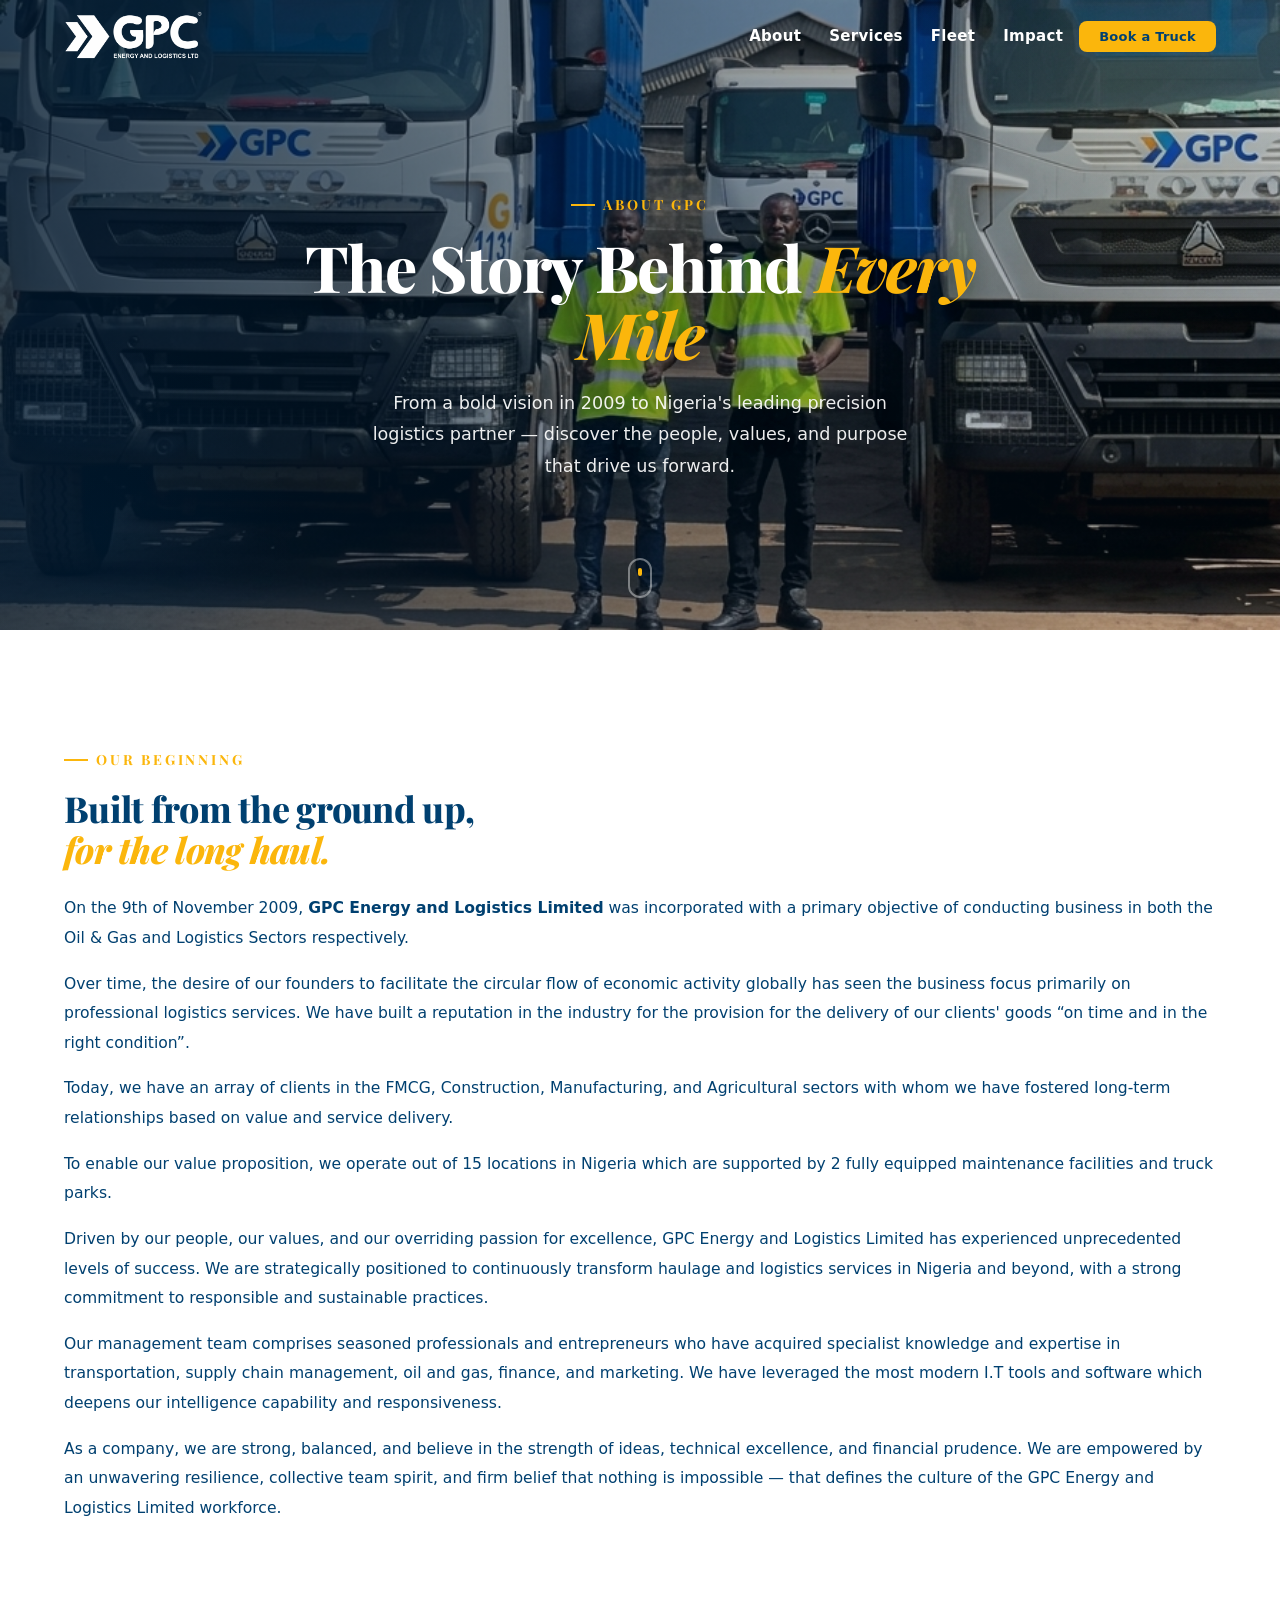
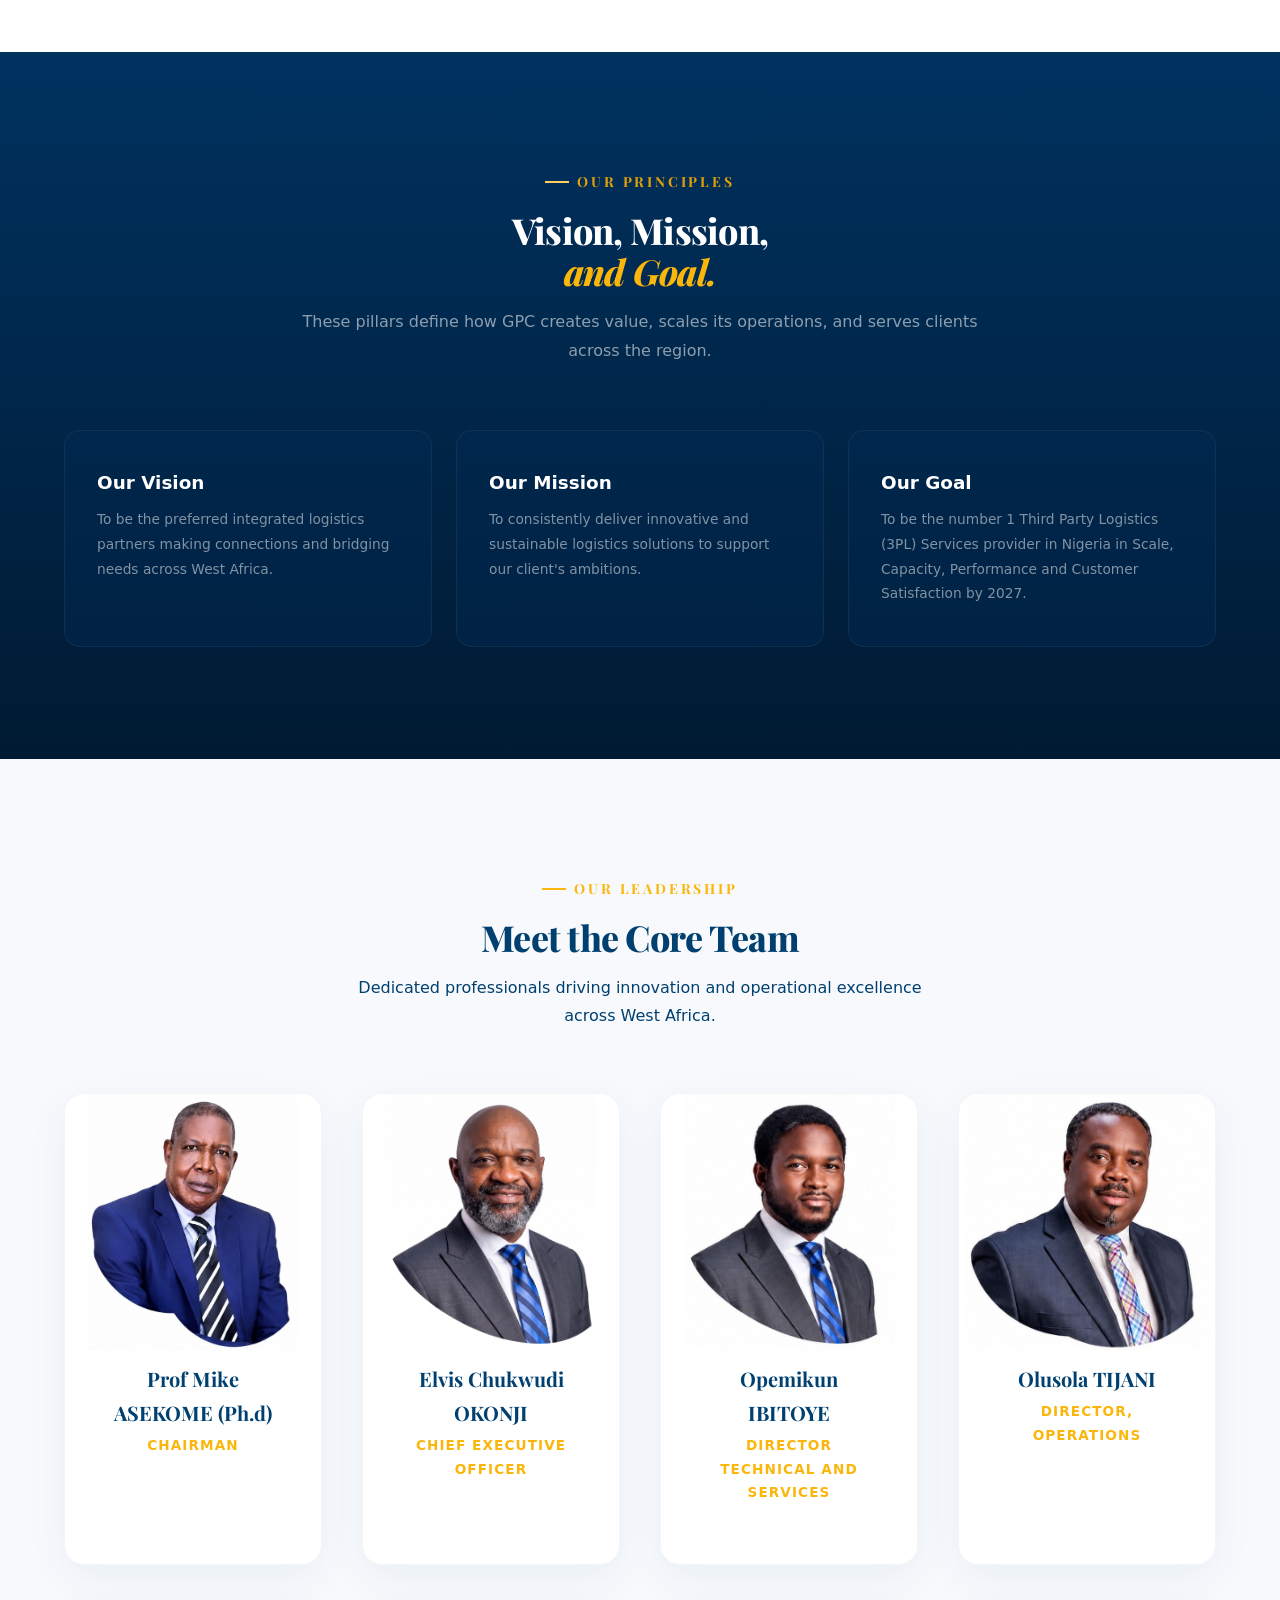
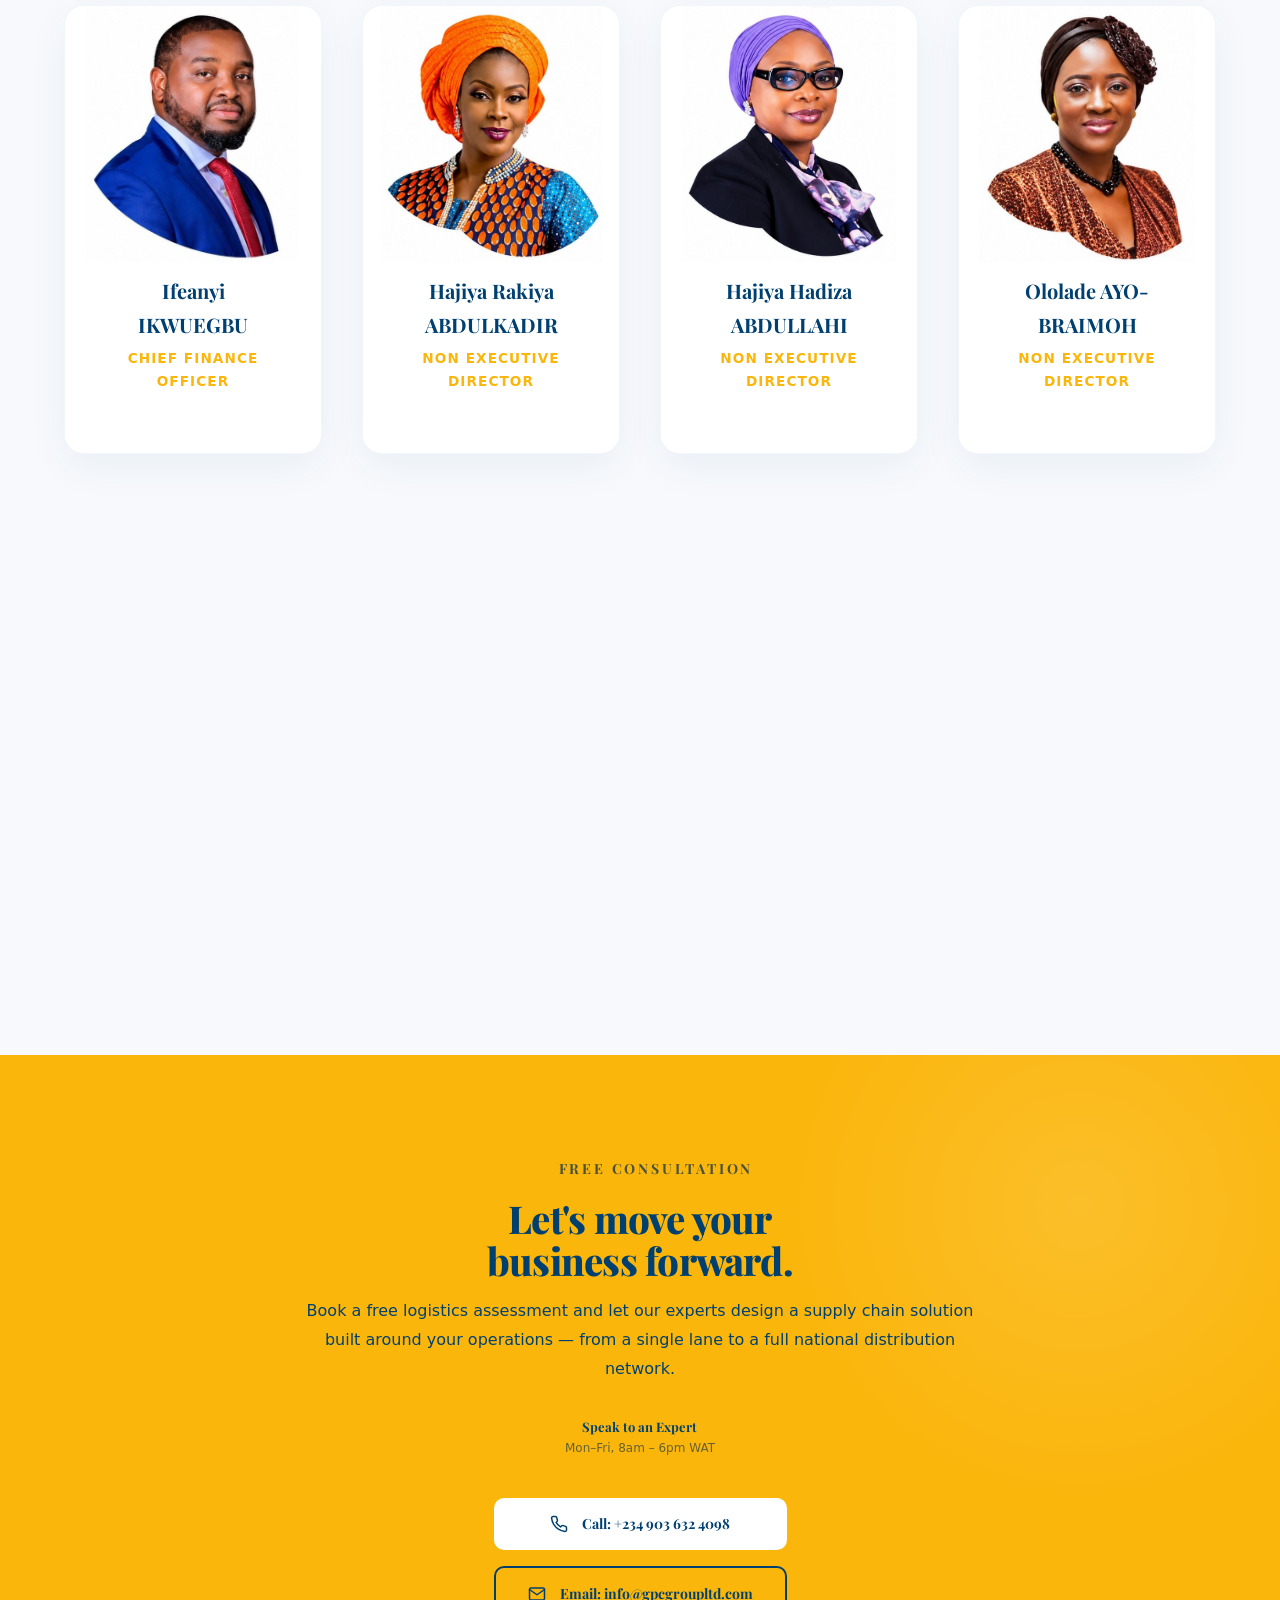
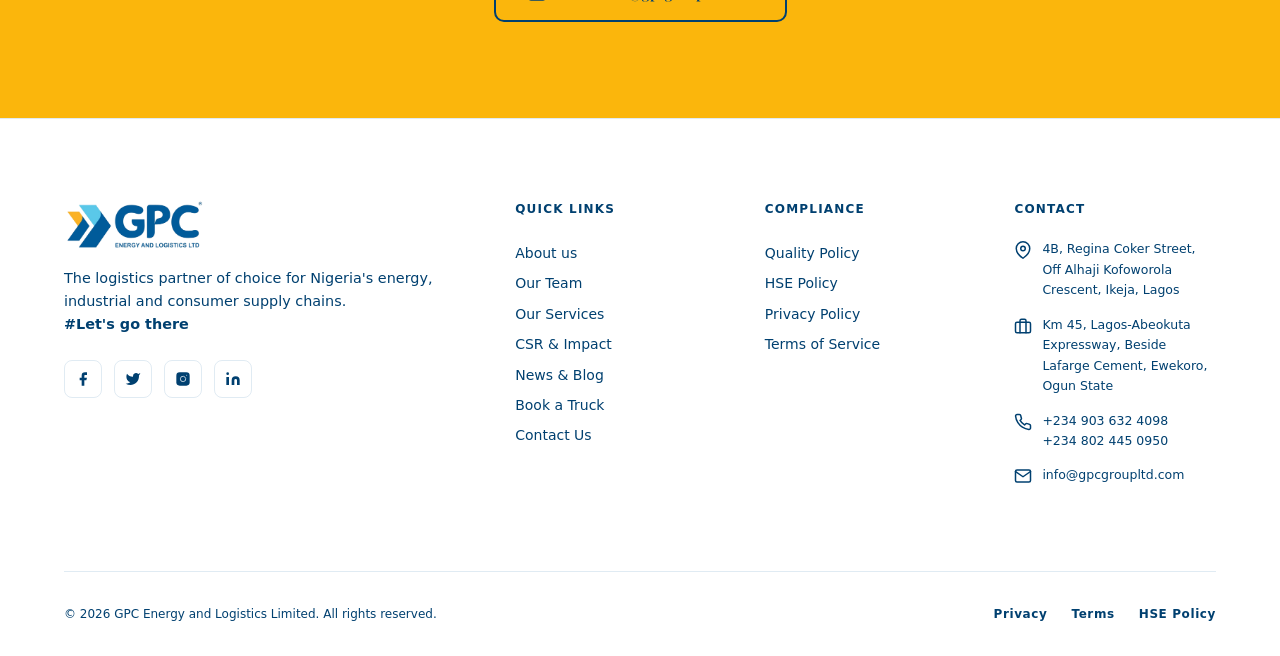
==== commit 0709e477: "feat: update team member image from elvis-1.png to elvis.jpg" ====
--- a/about.html
+++ b/about.html
@@ -454,7 +454,7 @@
 					<div class="team-card-v2 reveal reveal-delay-2">
 						<div class="team-card-v2__img-wrap">
 							<img
-								src="team/elvis-1.png"
+								src="team/elvis.jpg"
 								alt="Elvis Chukwudi OKONJI"
 							/>
 						</div>
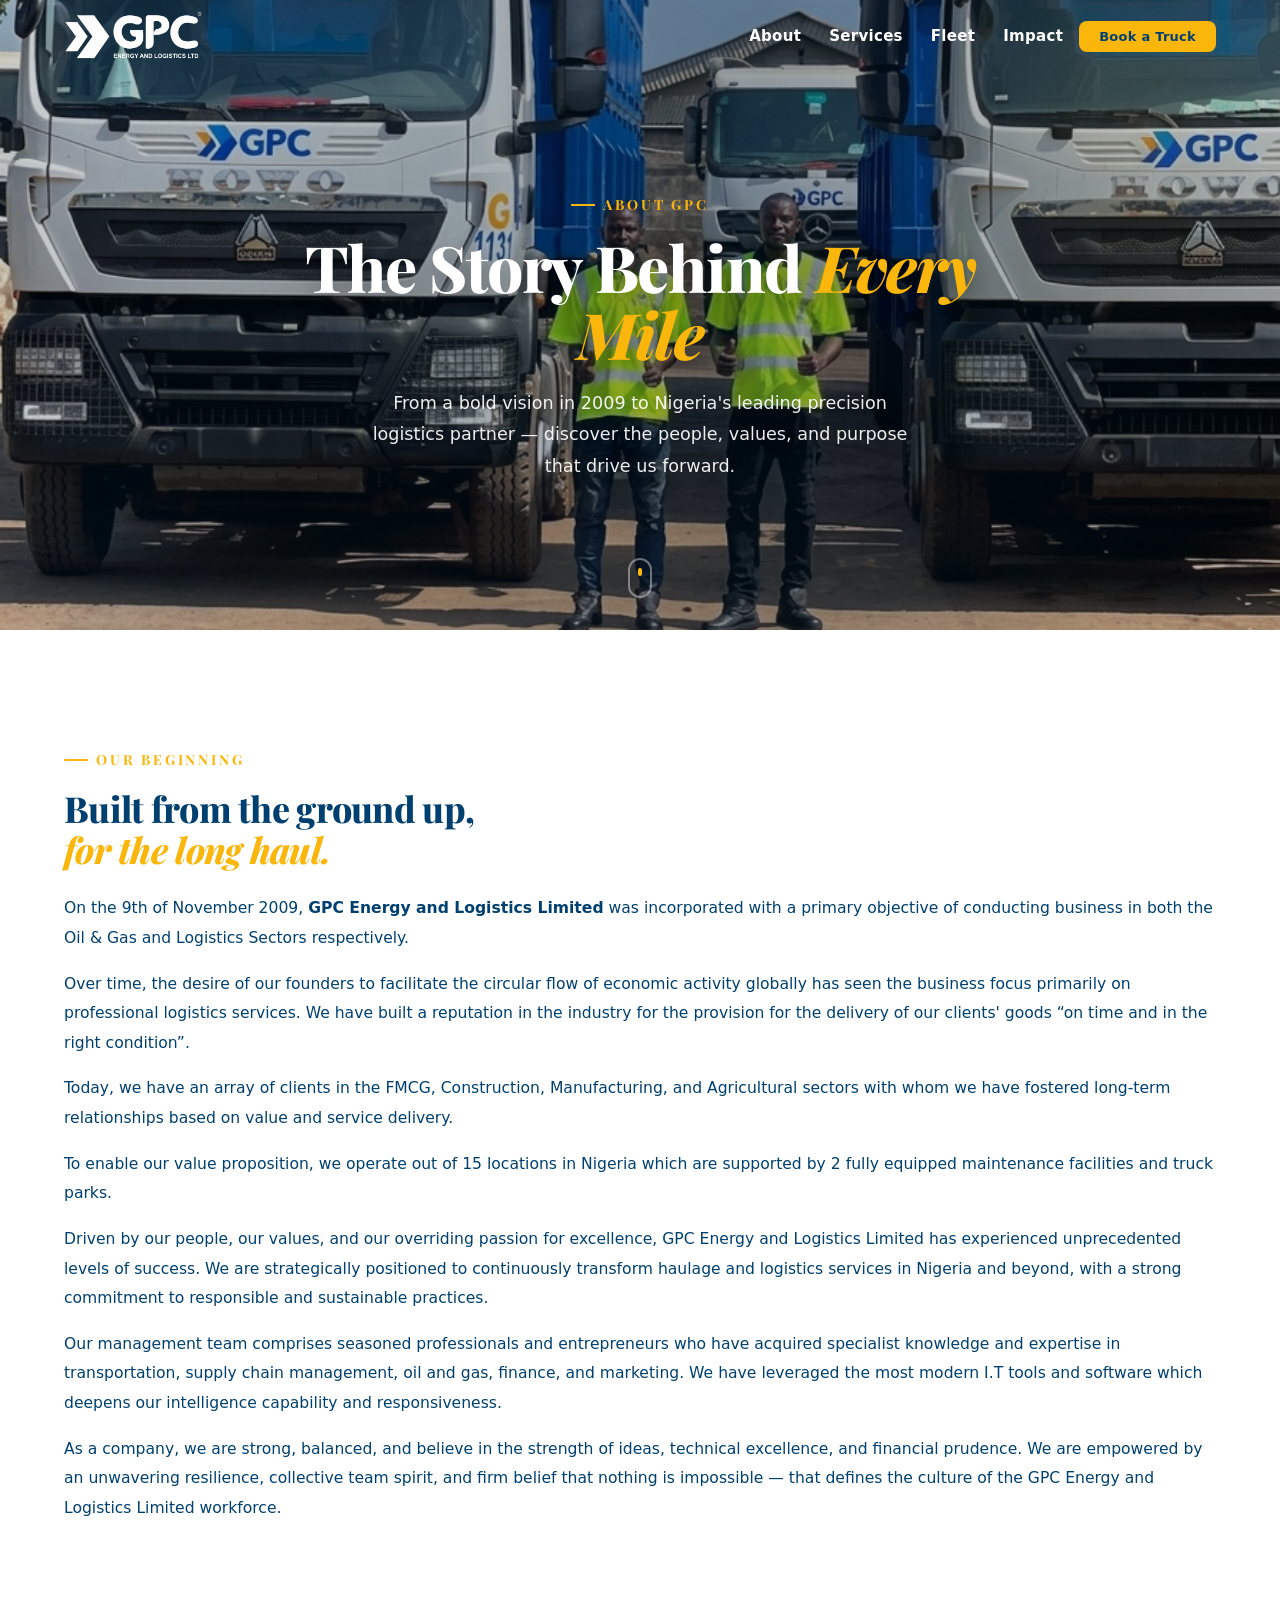
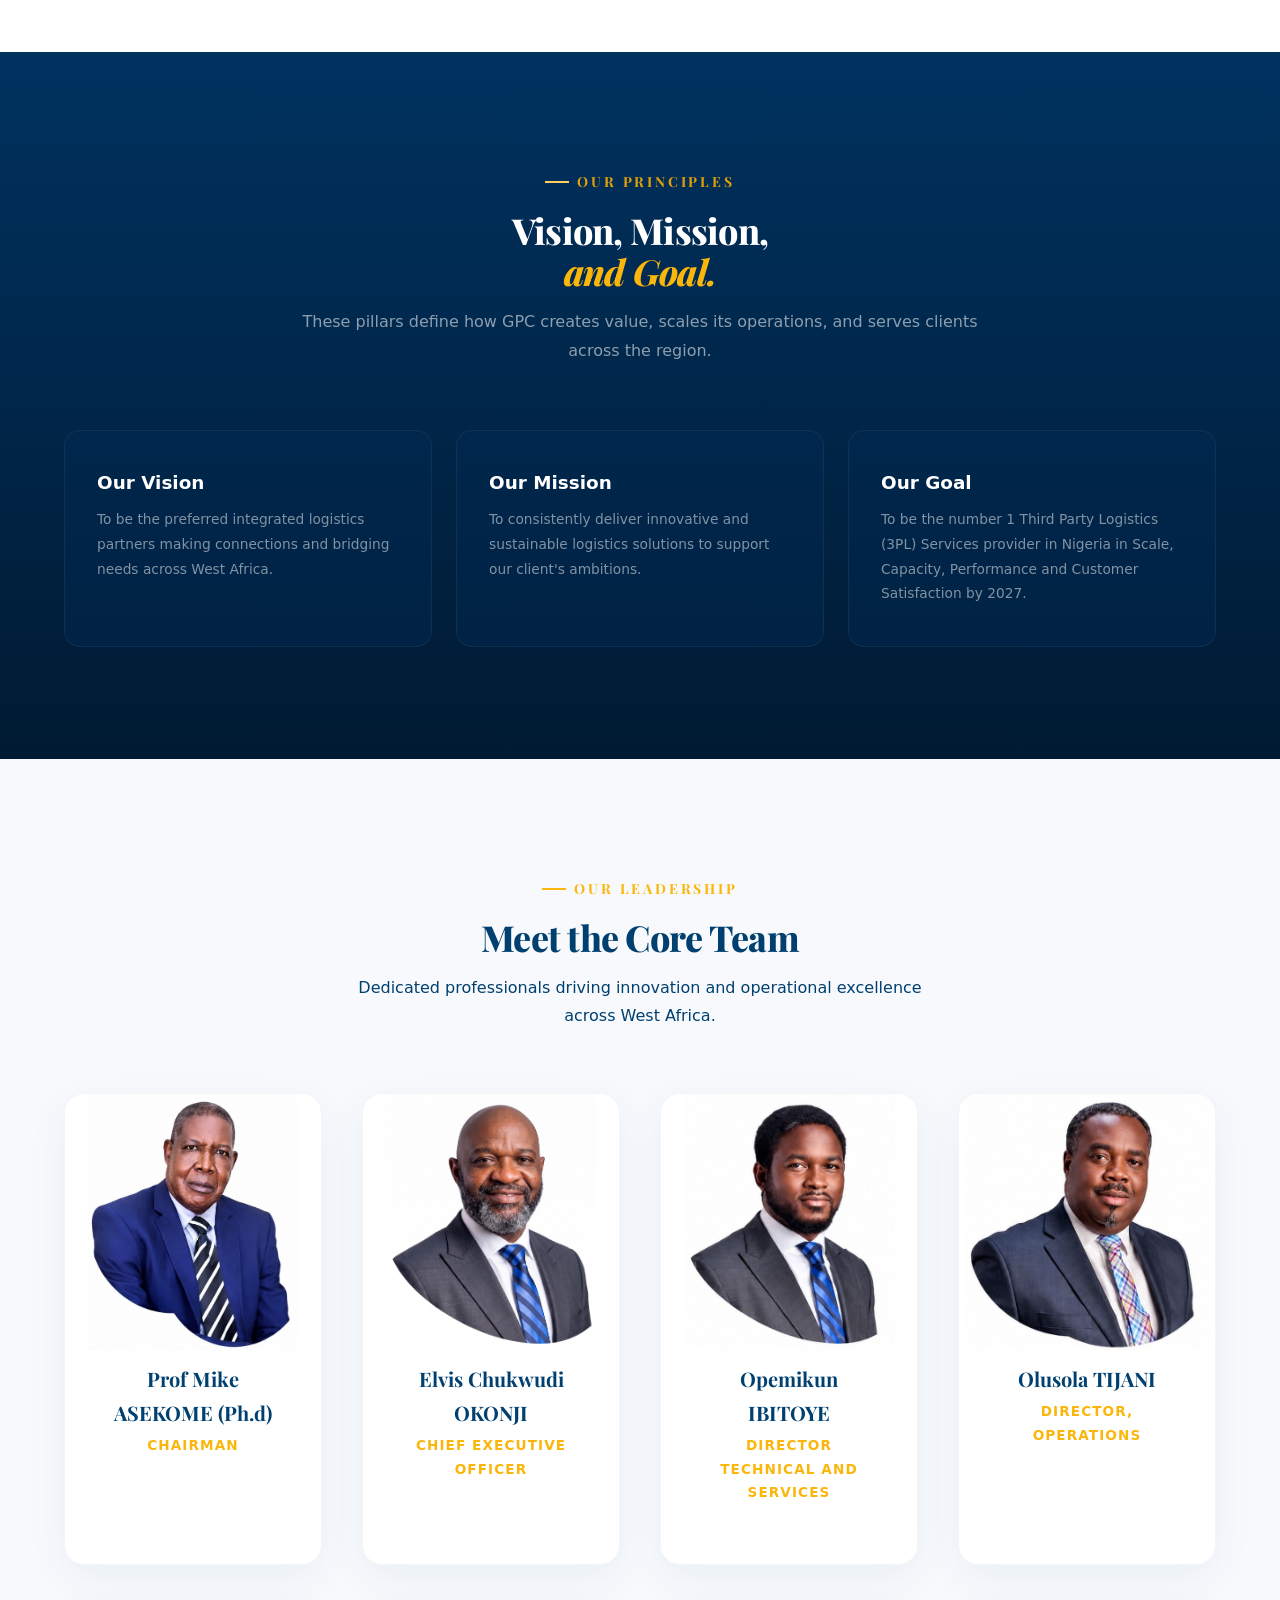
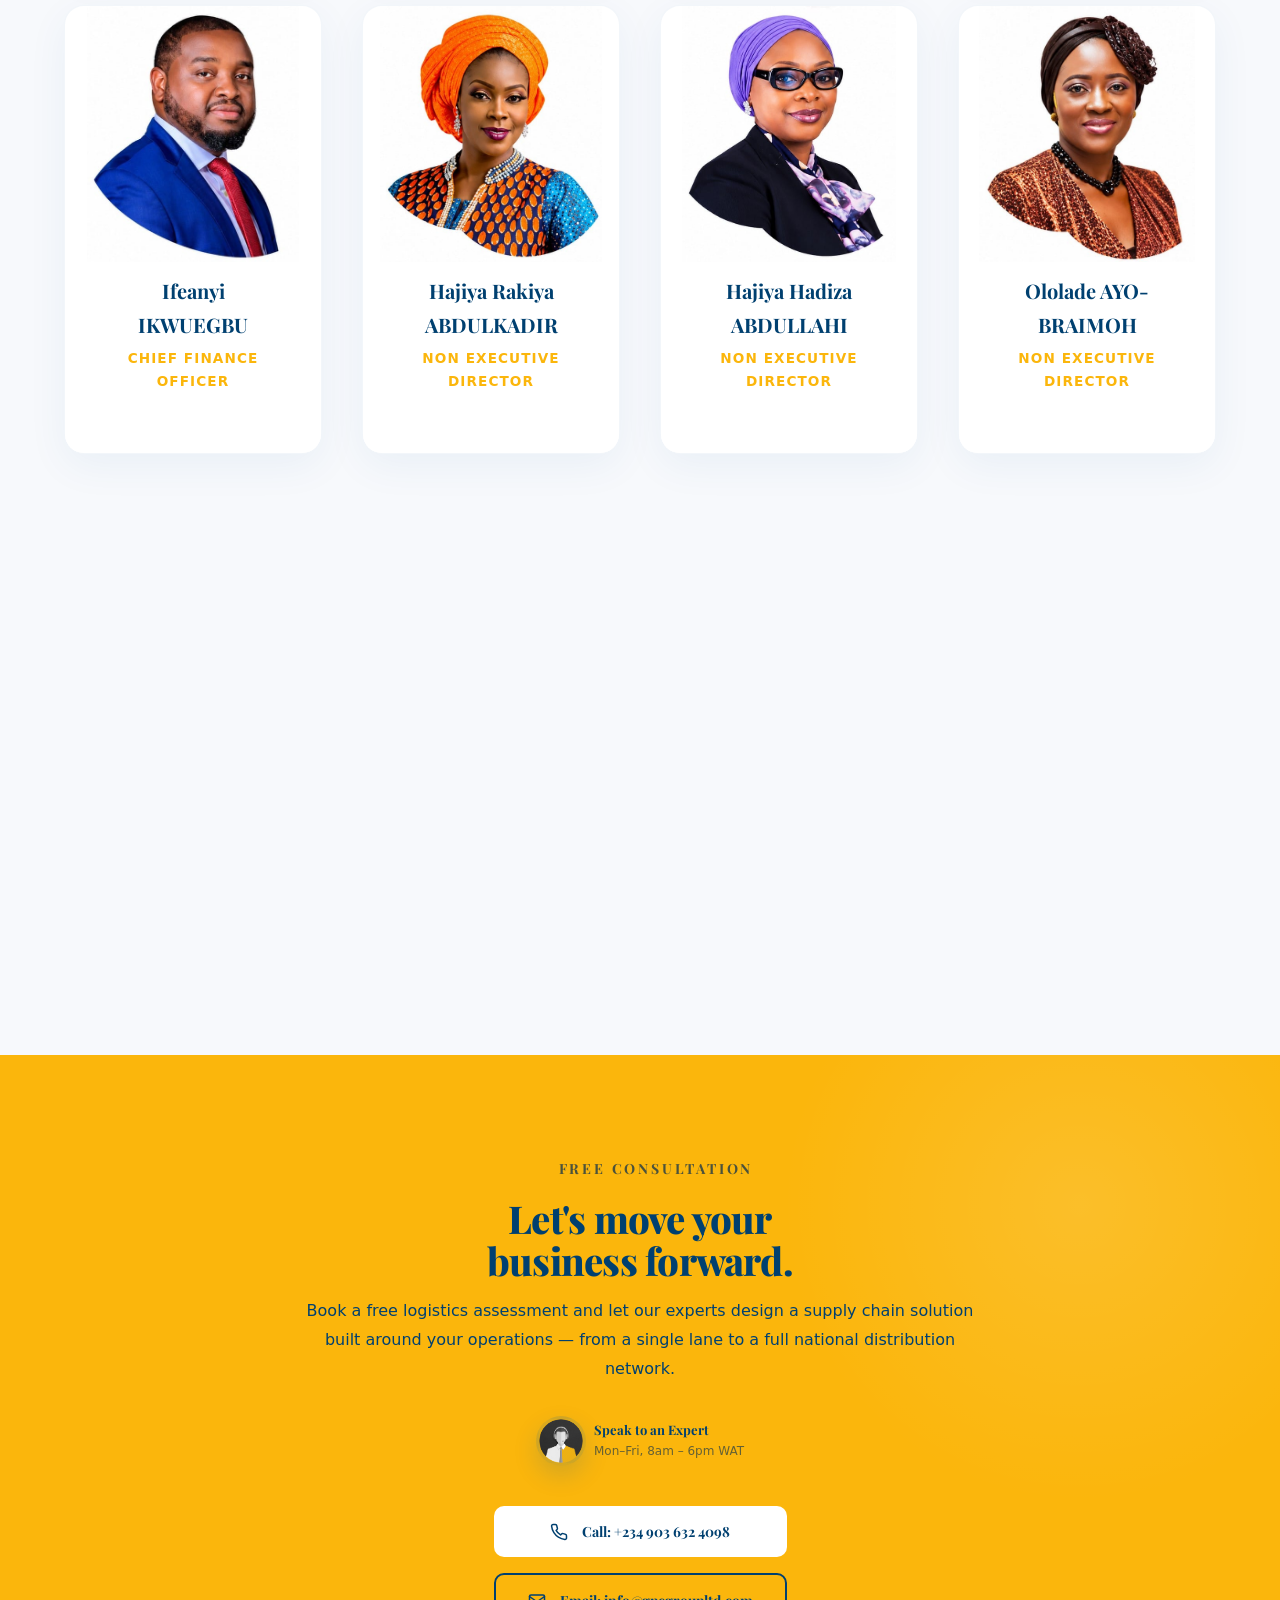
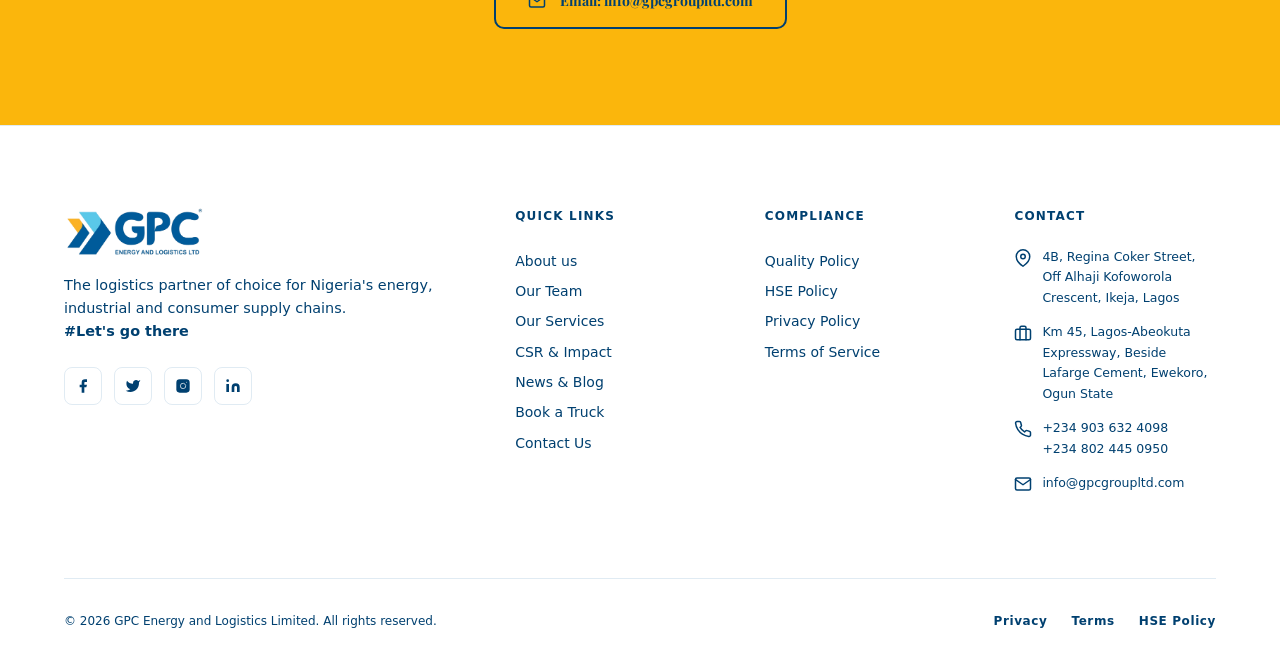
==== commit 199ff047: "feat: adds avatar and few partner logo" ====
--- a/about.html
+++ b/about.html
@@ -112,7 +112,7 @@
 				background-image:
 					linear-gradient(
 						90deg,
-						rgba(0, 24, 46, 0.8) 0%,
+						rgba(0, 24, 46, 0.2) 0%,
 						rgba(0, 24, 46, 0.4) 60%,
 						rgba(0, 24, 46, 0.2) 100%
 					),
@@ -1127,24 +1127,47 @@
 								gap: 1rem;
 							"
 						>
-							<div>
+							<div
+								style="
+									display: flex;
+									flex-direction: row;
+									gap: 0.5rem;
+									justify-content: center;
+									align-items: center;
+								"
+							>
+								<span class="cta-avatar">
+									<img
+										src="/images/avatar.png"
+										alt="Avatar"
+									/>
+								</span>
 								<div
 									style="
-										font-family: var(--ff-head);
-										font-weight: 700;
-										font-size: 13px;
-										color: var(--blue-dark);
+										display: flex;
+										flex-direction: column;
+										justify-content: start;
+										align-items: start;
 									"
 								>
-									Speak to an Expert
-								</div>
-								<div
-									style="
-										font-size: 12px;
-										color: rgba(0, 40, 80, 0.6);
-									"
-								>
-									Mon&ndash;Fri, 8am &ndash; 6pm WAT
+									<div
+										style="
+											font-family: var(--ff-head);
+											font-weight: 700;
+											font-size: 13px;
+											color: var(--blue-dark);
+										"
+									>
+										Speak to an Expert
+									</div>
+									<div
+										style="
+											font-size: 12px;
+											color: rgba(0, 40, 80, 0.6);
+										"
+									>
+										Mon&ndash;Fri, 8am &ndash; 6pm WAT
+									</div>
 								</div>
 							</div>
 							<div
--- a/styles/about.css
+++ b/styles/about.css
@@ -397,6 +397,38 @@
 	color: var(--white);
 }
 
+/* ═══ CTA AVATAR ═══ */
+.cta-avatar {
+	display: inline-flex;
+	align-items: center;
+	justify-content: center;
+	width: clamp(72px, 12vw, 96px);
+	height: clamp(72px, 12vw, 96px);
+	border-radius: 50%;
+	overflow: hidden;
+	border: 3px solid rgba(0, 90, 155, 0.12);
+	box-shadow: 0 10px 24px rgba(0, 90, 155, 0.16);
+	background: linear-gradient(
+		135deg,
+		rgba(251, 182, 12, 0.2),
+		rgba(0, 90, 155, 0.08)
+	);
+}
+.cta-avatar img {
+	width: 100%;
+	height: 100%;
+	object-fit: cover;
+	object-position: center;
+	display: block;
+}
+
+@media (max-width: 600px) {
+	.cta-avatar {
+		width: 72px;
+		height: 72px;
+	}
+}
+
 /* ═══ PAGE HERO ═══ */
 .page-hero {
 	min-height: 70svh;
@@ -1240,6 +1272,38 @@
 	stroke: white;
 }
 
+.cta-avatar {
+	display: inline-flex;
+	align-items: center;
+	justify-content: center;
+	width: clamp(50px, 12vw, 50px);
+	height: clamp(50px, 12vw, 50px);
+	/* margin: 0 auto 1rem; */
+	border-radius: 50%;
+	overflow: hidden;
+	border: 3px solid rgba(0, 90, 155, 0.12);
+	box-shadow: 0 10px 24px rgba(0, 90, 155, 0.16);
+	background: linear-gradient(
+		135deg,
+		rgba(251, 182, 12, 0.2),
+		rgba(0, 90, 155, 0.08)
+	);
+}
+.cta-avatar img {
+	width: 100%;
+	height: 100%;
+	object-fit: cover;
+	object-position: center;
+	display: block;
+}
+
+@media (max-width: 600px) {
+	.cta-avatar {
+		width: 40px;
+		height: 40px;
+	}
+}
+
 /* ═══ RESPONSIVE ═══ */
 @media (max-width: 1024px) {
 	.nav__links {
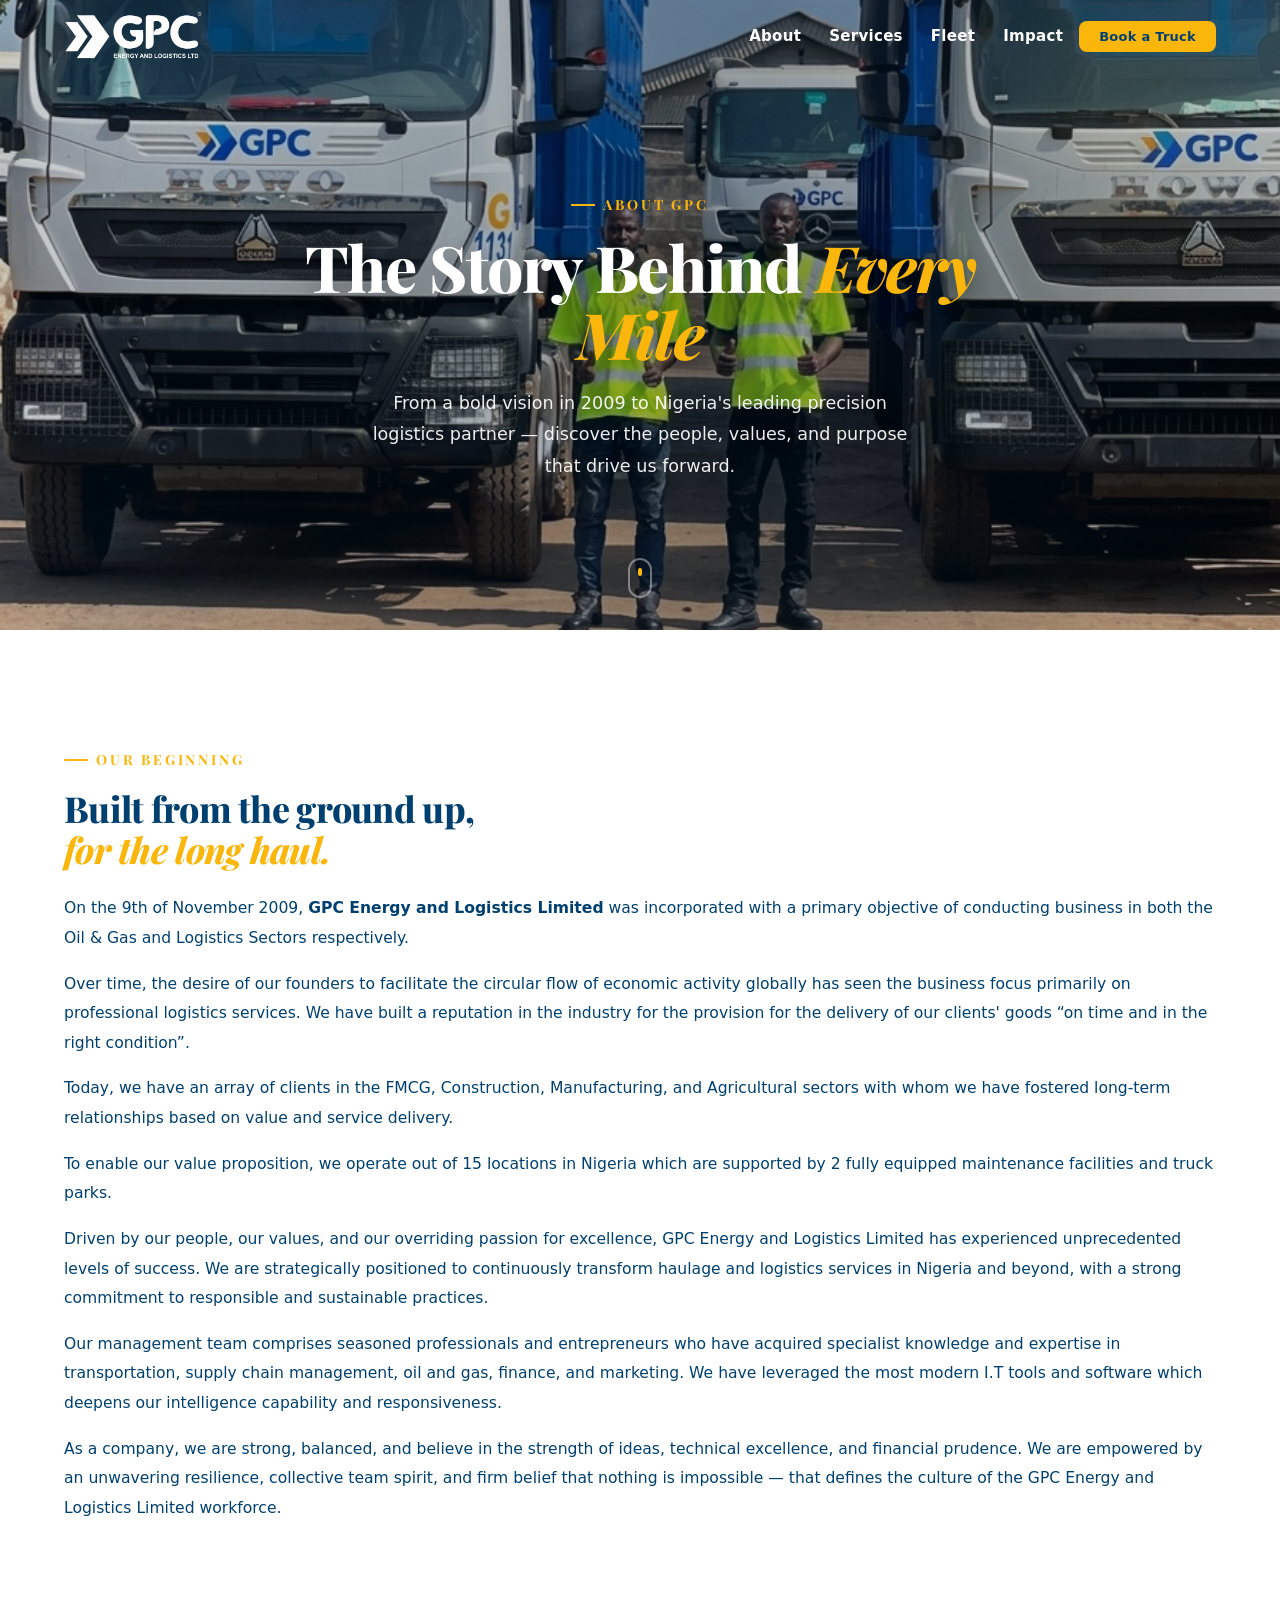
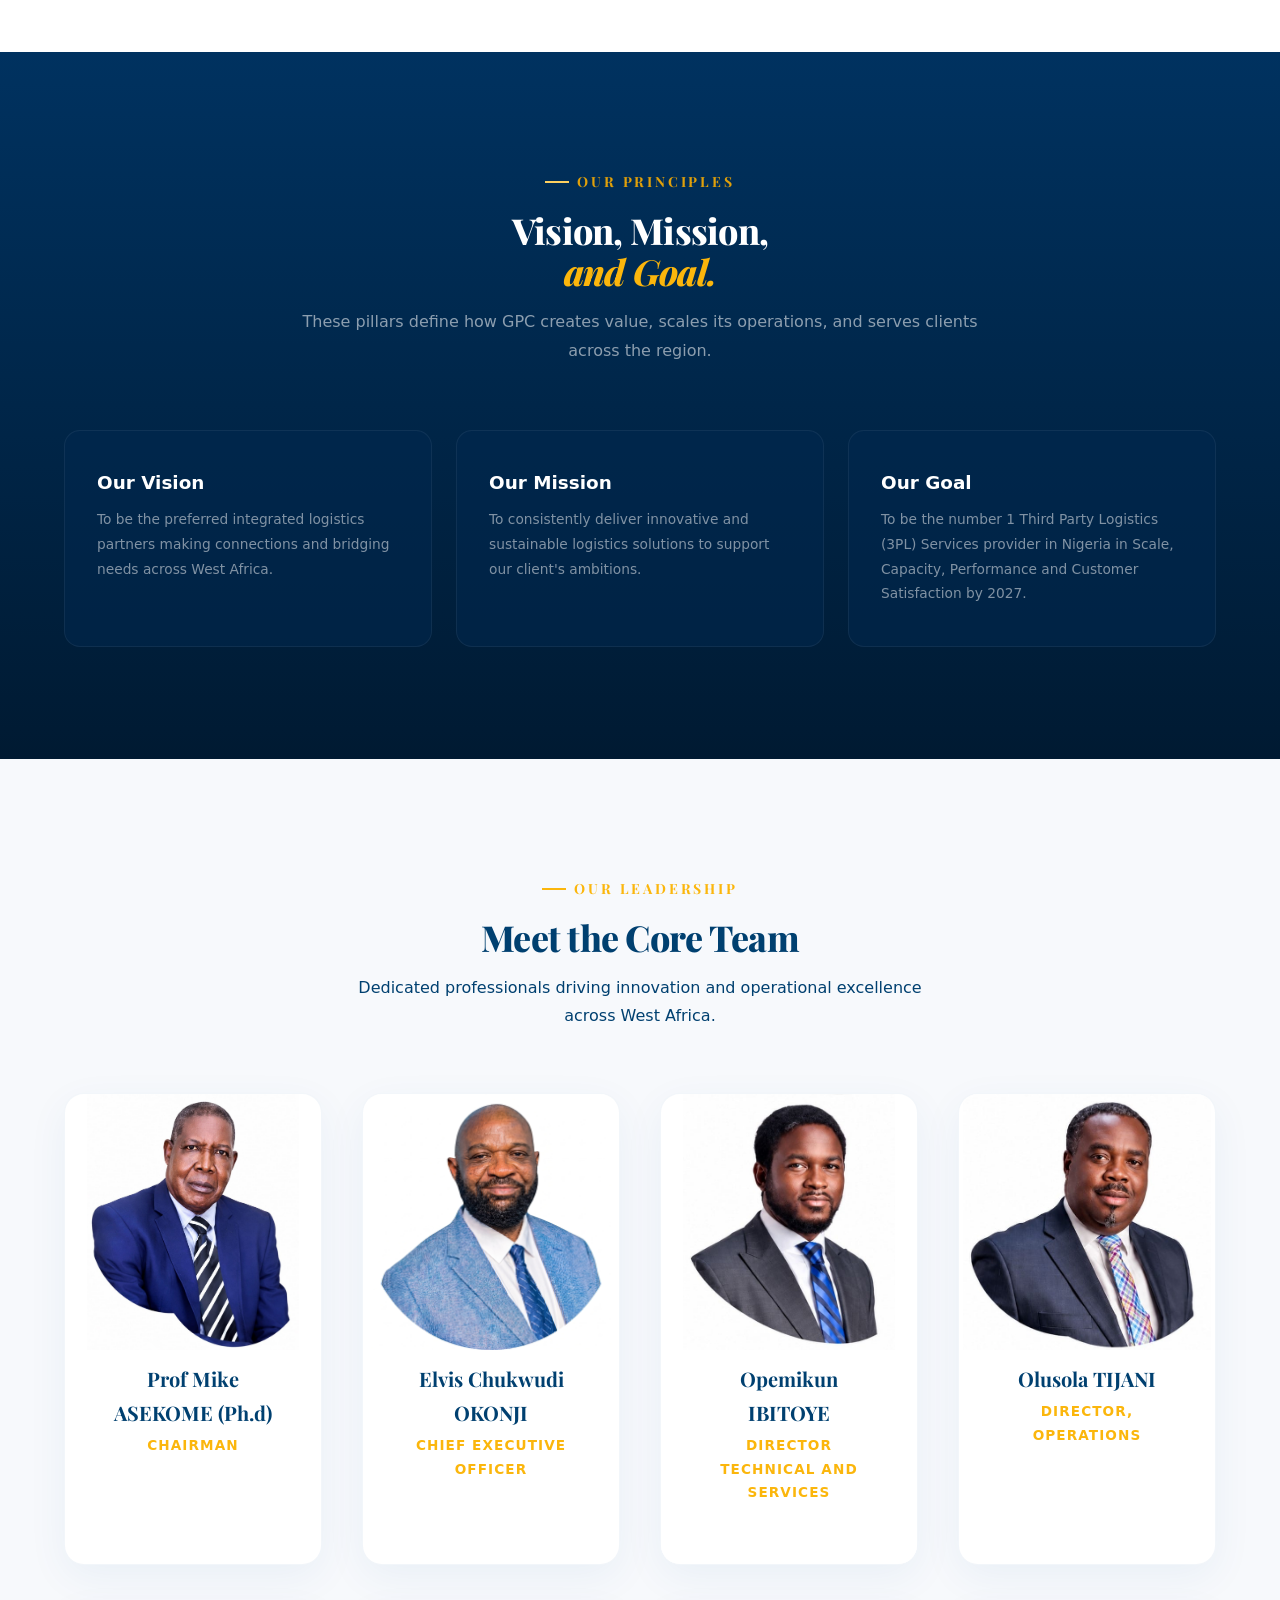
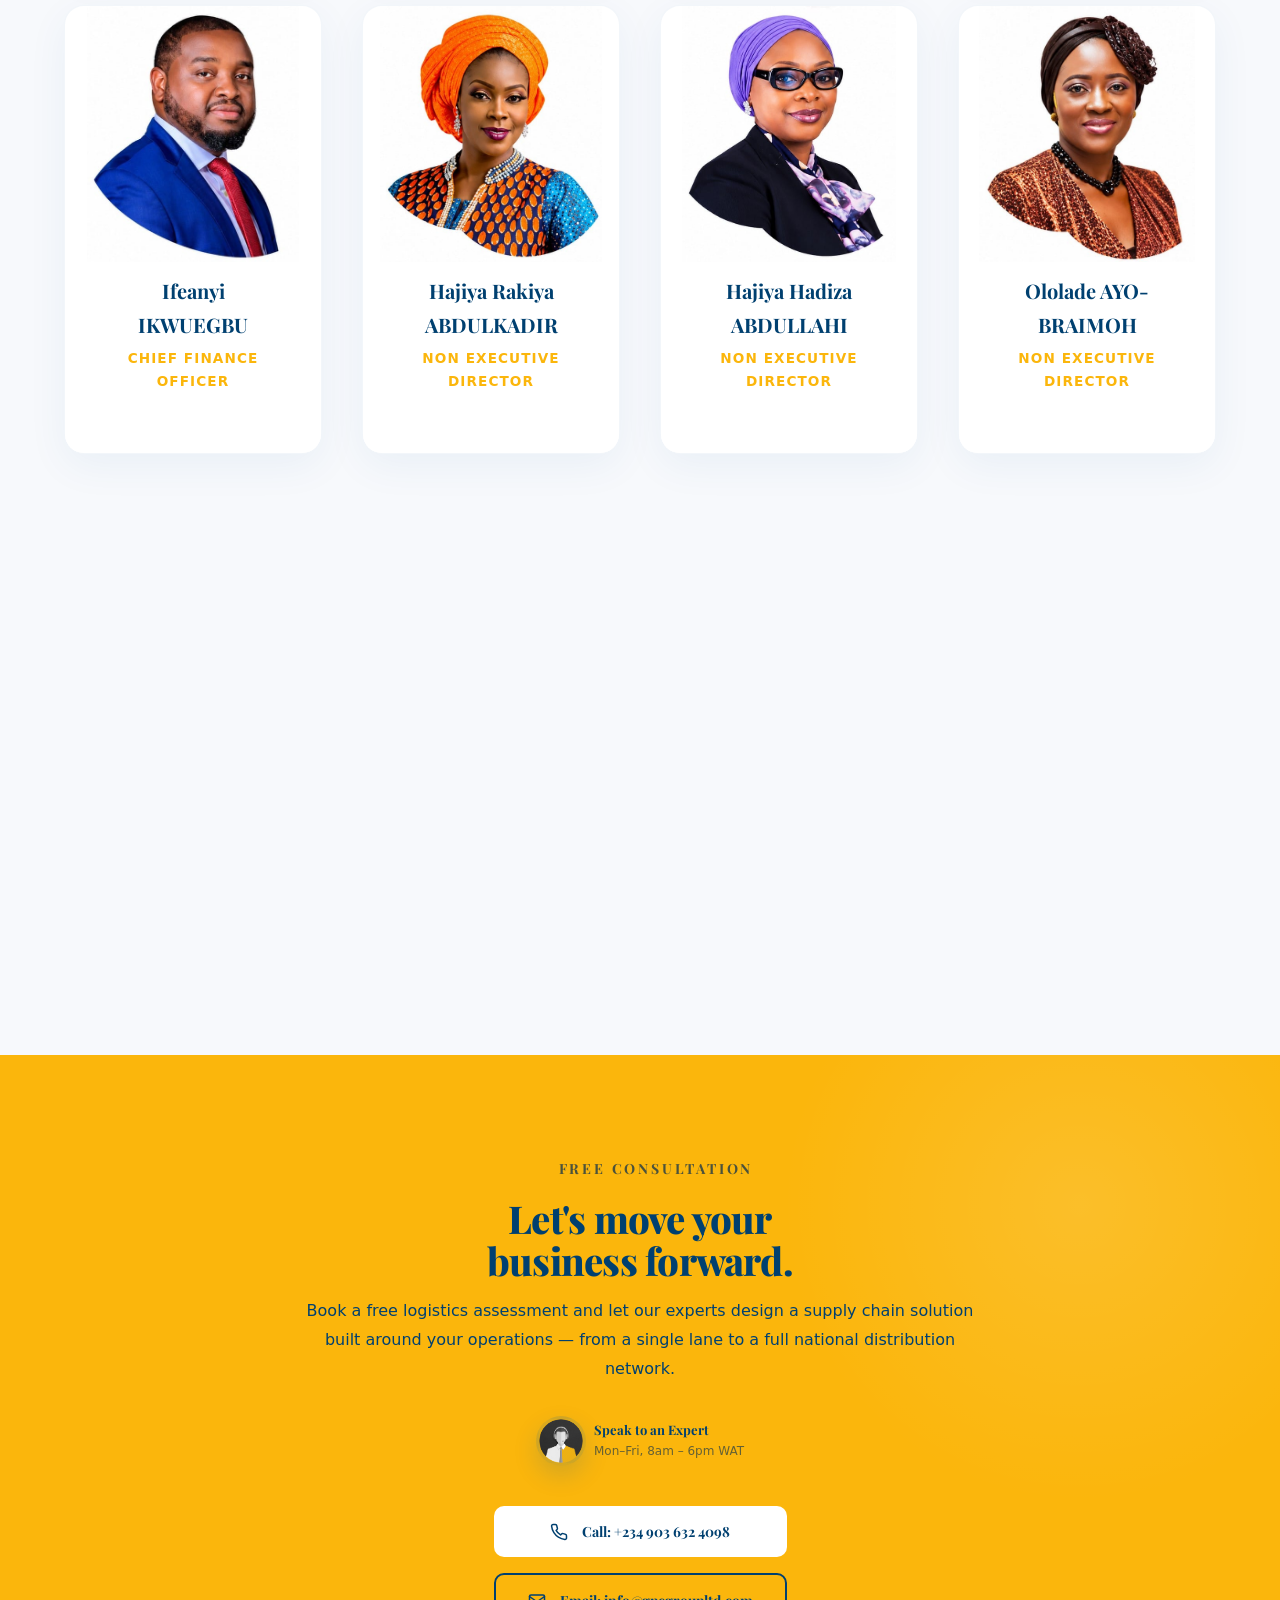
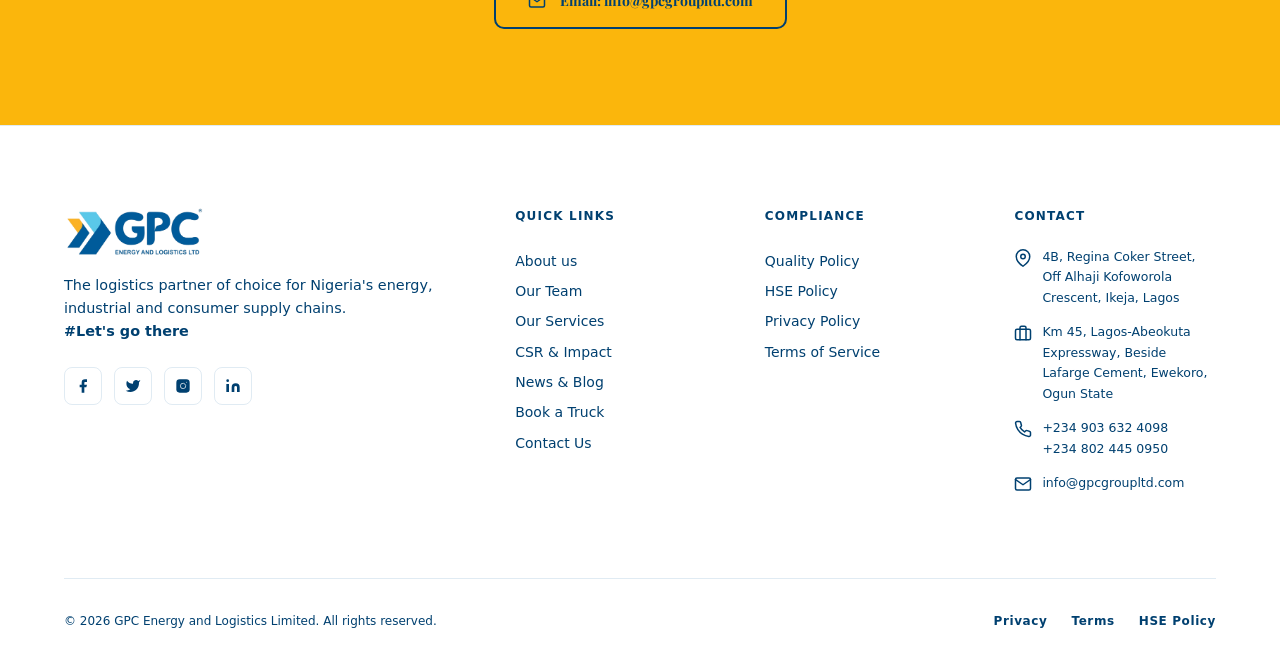
==== commit e4c974ed: "fix: fiexes elvis image" ====
--- a/about.html
+++ b/about.html
@@ -455,6 +455,11 @@
 						<div class="team-card-v2__img-wrap">
 							<img
 								src="team/elvis.jpg"
+								style="
+									object-fit: contain;
+									height: 100%;
+									width: 100%;
+								"
 								alt="Elvis Chukwudi OKONJI"
 							/>
 						</div>
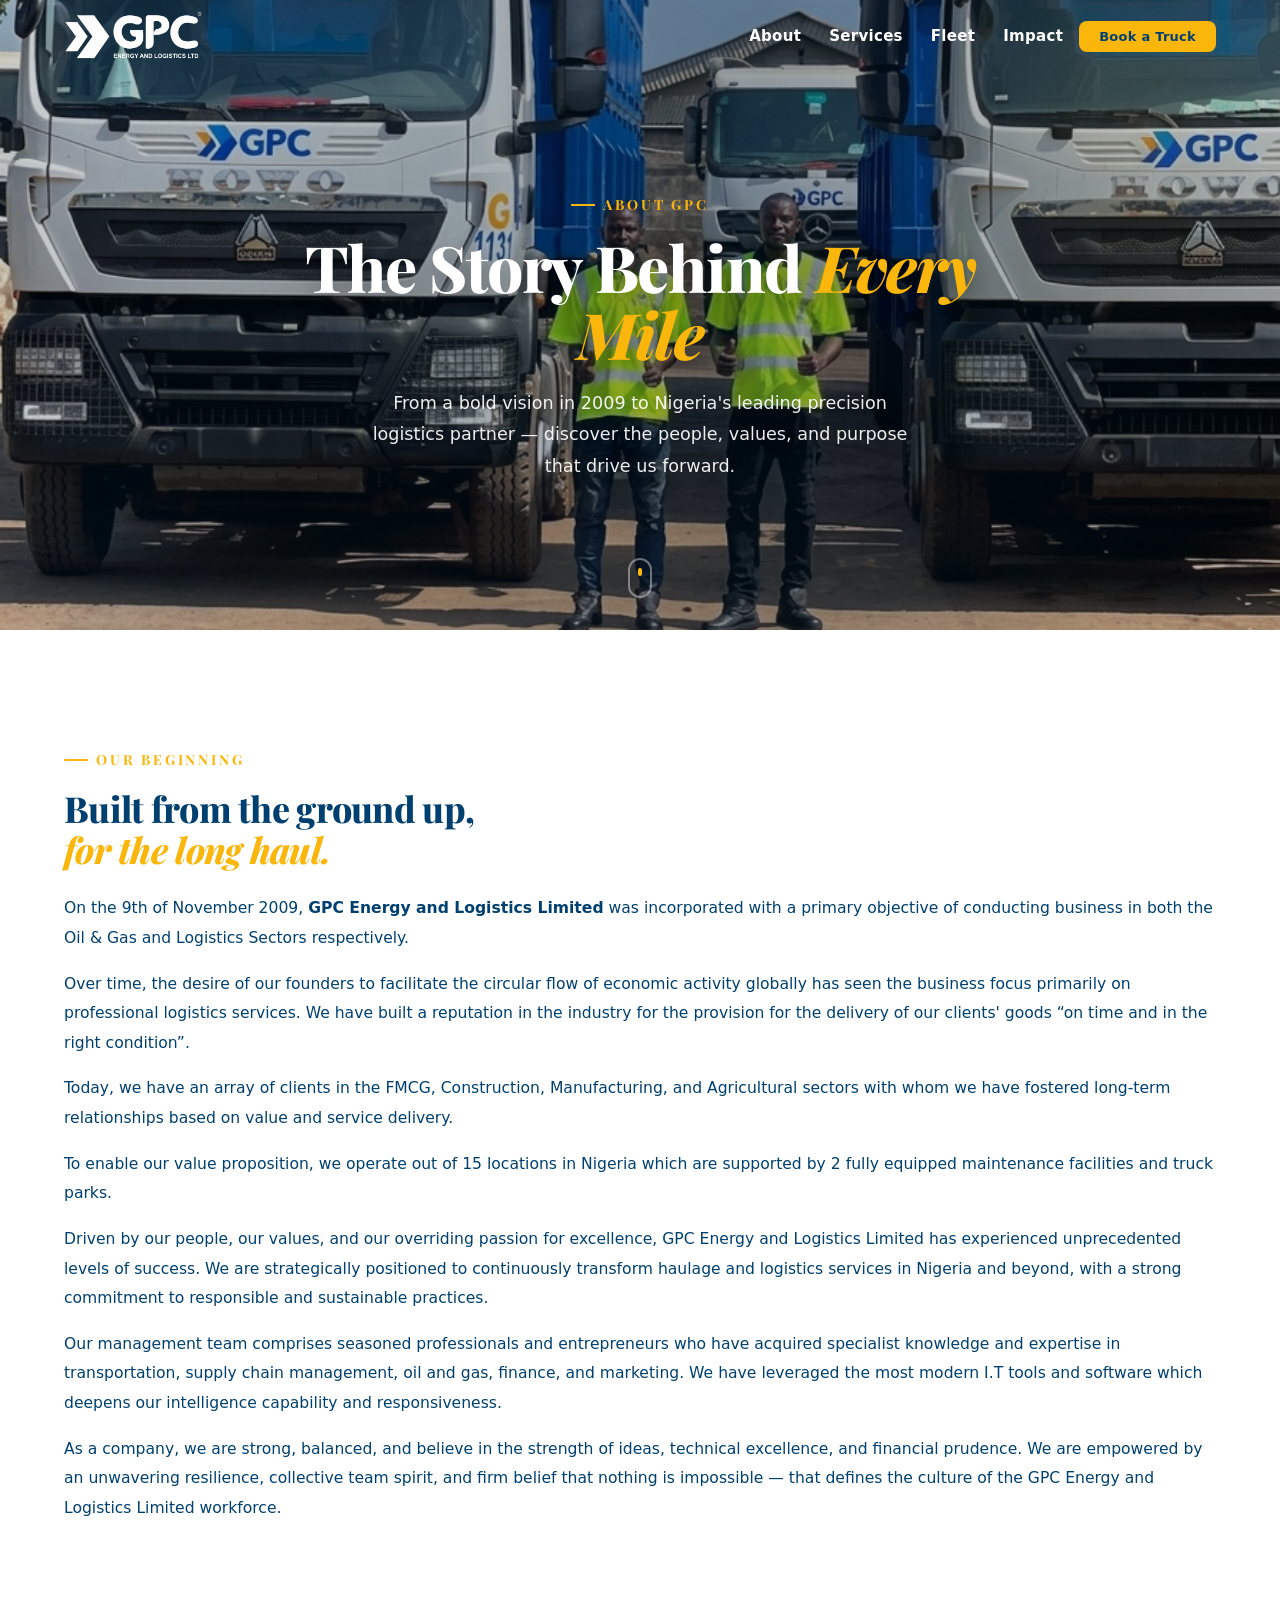
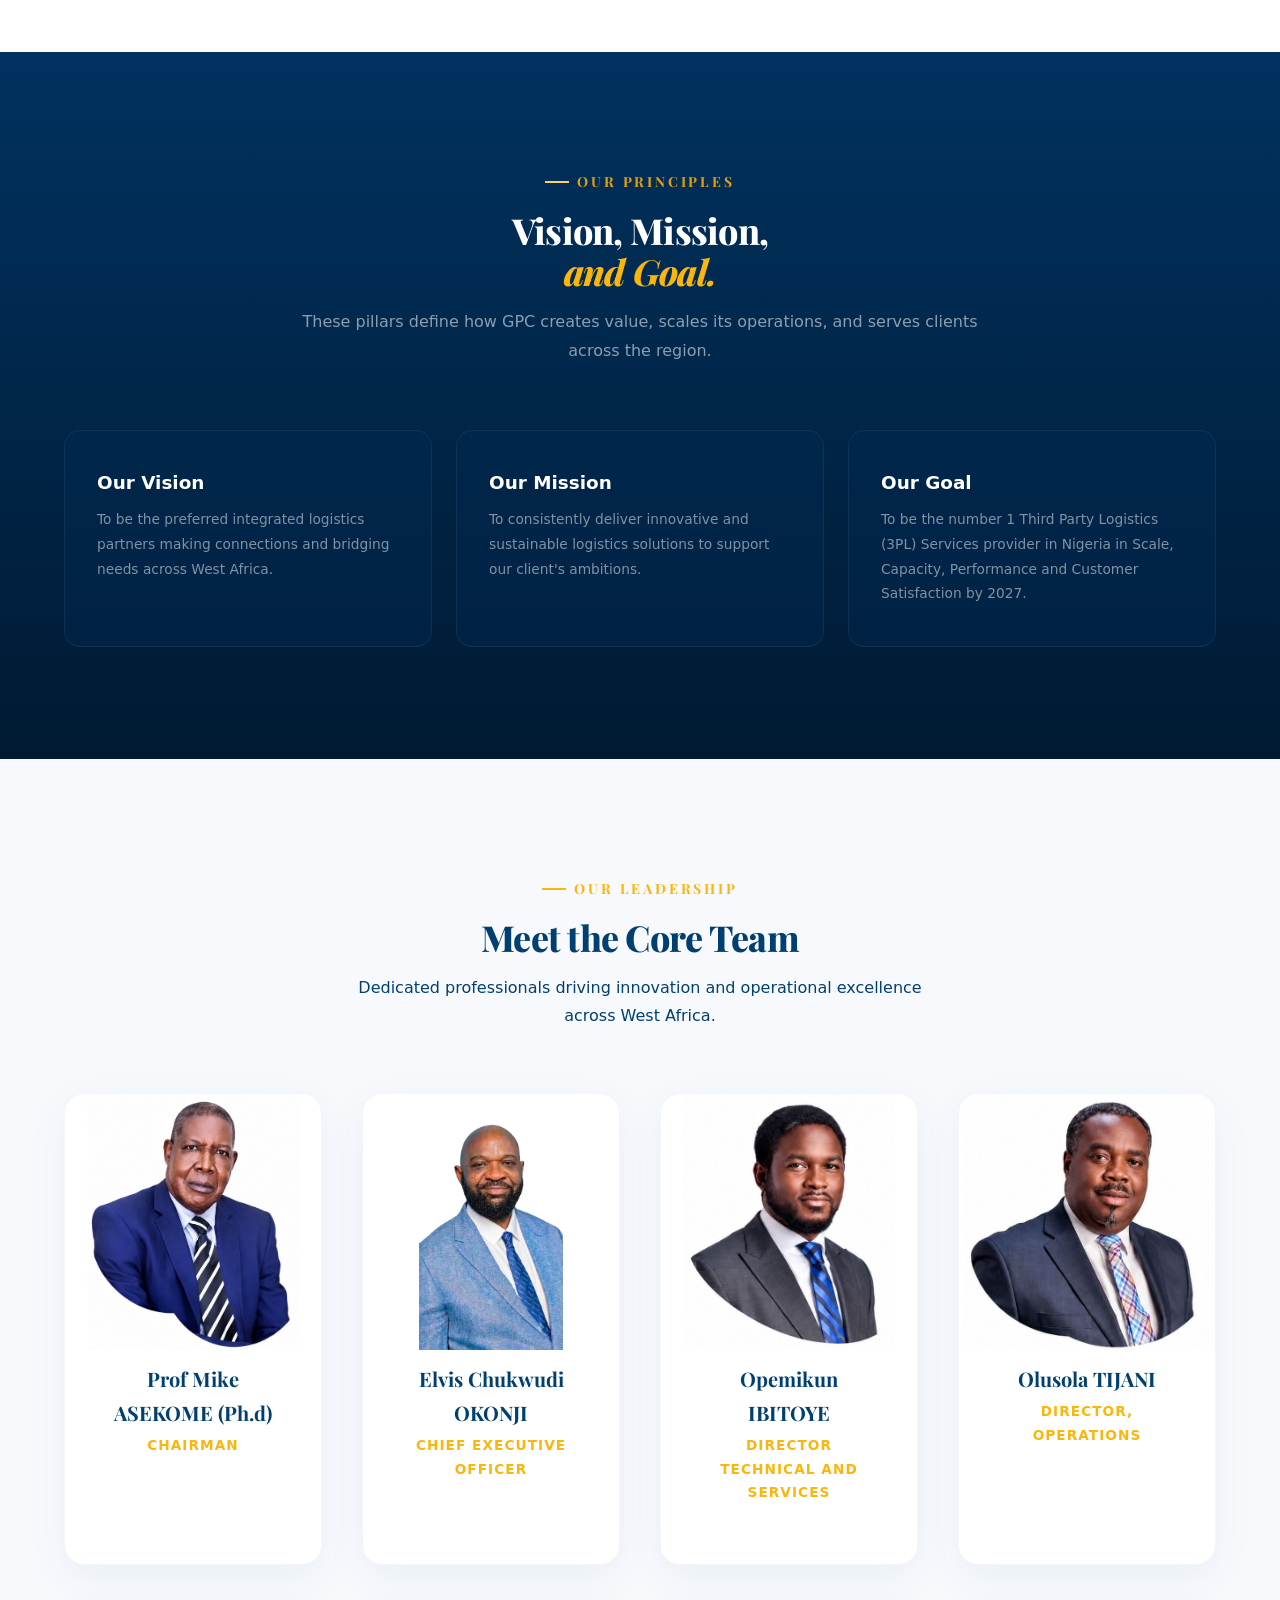
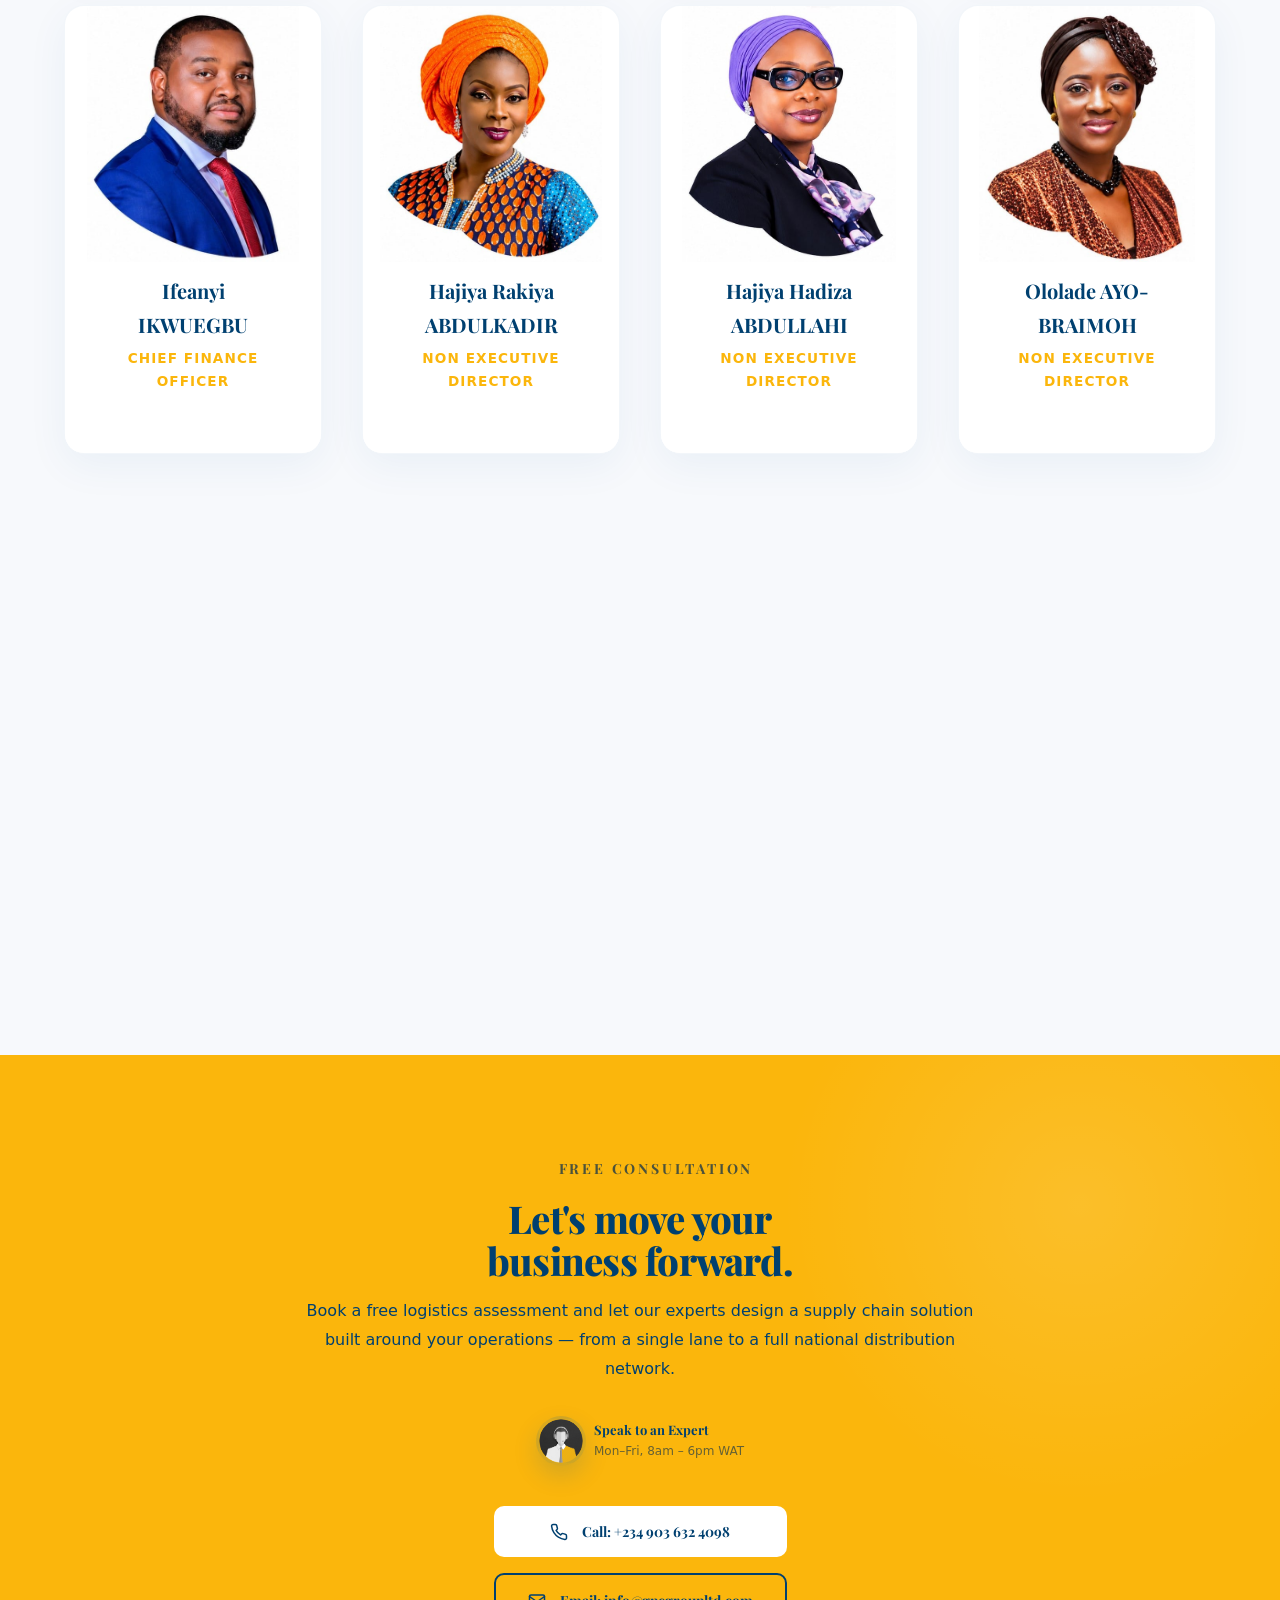
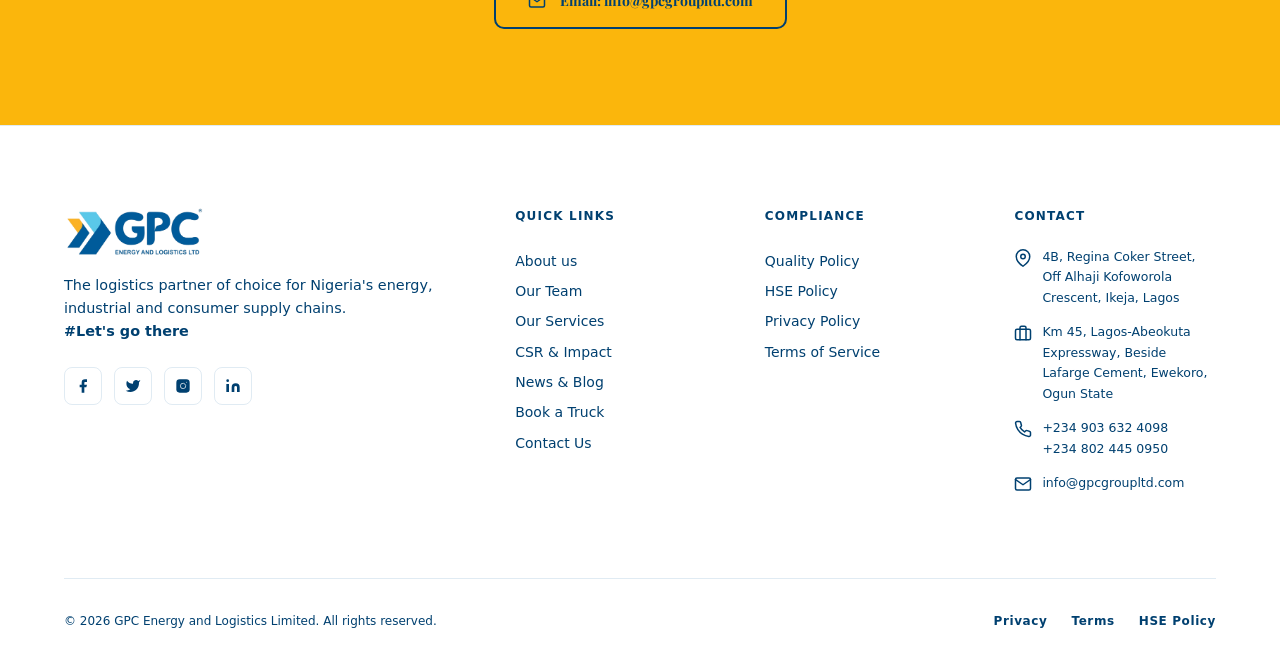
==== commit 10961436: "changed back" ====
--- a/about.html
+++ b/about.html
@@ -454,7 +454,7 @@
 					<div class="team-card-v2 reveal reveal-delay-2">
 						<div class="team-card-v2__img-wrap">
 							<img
-								src="team/elvis.jpg"
+								src="team/elvis-1.png"
 								style="
 									object-fit: contain;
 									height: 100%;
@@ -1014,96 +1014,6 @@
 				</div>
 			</div>
 		</section>
-
-		<!-- TECHNOLOGY -->
-		<!--
-		<section class="technology" aria-labelledby="technology-heading">
-			<div class="container">
-				<div class="technology__grid">
-					<div class="technology__visual reveal-left">
-						<div class="technology__img-wrap">
-							<img
-								src="images/heroasset2.png"
-								alt="GPC intelligent monitoring and fleet technology"
-								loading="lazy"
-							/>
-						</div>
-						<div class="technology__badge">
-							<div class="technology__badge-num">Live</div>
-							<div class="technology__badge-label">
-								GPS Tracking
-							</div>
-						</div>
-					</div>
-					<div class="technology__content reveal-right">
-						<span class="label label--light">Technology</span>
-						<h2 id="technology-heading">
-							Intelligence at<br /><em>Every Turn.</em>
-						</h2>
-						<p>
-							We have leveraged the most modern I.T tools and
-							software which deepens our intelligence capability
-							and responsiveness.
-						</p>
-						<p>
-							From real-time GPS telematics across our entire
-							fleet to predictive maintenance algorithms and
-							automated client reporting, technology is not an
-							add-on at GPC — it is the engine that powers our
-							promise.
-						</p>
-						<ul class="technology__list">
-							<li>
-								Real-time fleet telematics and GPS monitoring
-							</li>
-							<li>Predictive maintenance scheduling</li>
-							<li>Automated client dashboards and reporting</li>
-							<li>Route optimisation and fuel management</li>
-							<li>
-								Driver behaviour analytics and safety scoring
-							</li>
-						</ul>
-					</div>
-				</div>
-			</div>
-		</section>
-		-->
-
-		<!-- COMMITMENT -->
-		<!--
-		<section class="commitment" aria-labelledby="commitment-heading">
-			<div class="container">
-				<div class="commitment__inner reveal">
-					<span class="label" style="justify-content: center"
-						>Our Commitment</span
-					>
-					<h2 id="commitment-heading">
-						Transforming Haulage.<br /><em
-							>Sustaining the Future.</em
-						>
-					</h2>
-					<p>
-						We are strategically positioned to continuously
-						transform haulage and logistics services in Nigeria and
-						beyond, with a strong commitment to responsible and
-						sustainable practices.
-					</p>
-					<p>
-						As a company, we are strong, balanced, and believe in
-						the strength of ideas, technical excellence, and
-						financial prudence. We are empowered by an unwavering
-						resilience, collective team spirit, and firm belief that
-						<strong>nothing is impossible</strong> — that defines
-						the culture of the GPC Energy and Logistics Limited
-						workforce.
-					</p>
-					<a href="index.html#contact" class="btn-primary"
-						>Partner With Us</a
-					>
-				</div>
-			</div>
-		</section>
-		-->
 
 		<!-- CTA -->
 		<section class="cta-section" id="contact" aria-labelledby="cta-heading">
@@ -1363,19 +1273,25 @@
 						<div class="footer__col-title">Quick Links</div>
 						<ul class="footer__links">
 							<li>
-								<a href="about.html">About us</a>
+								<a href="index.html#about" target="_self"
+									>About us</a
+								>
 							</li>
 							<li>
-								<a href="about.html#team">Our Team</a>
+								<a href="#team" target="_self">Our Team</a>
 							</li>
 							<li>
-								<a href="index.html#services">Our Services</a>
+								<a href="index.html#services" target="_self"
+									>Our Services</a
+								>
 							</li>
 							<li>
-								<a href="csr.html">CSR &amp; Impact</a>
+								<a href="index.html#csr" target="_self"
+									>CSR &amp; Impact</a
+								>
 							</li>
 							<li>
-								<a href="index.html#news-heading"
+								<a href="index.html#news-heading" target="_self"
 									>News &amp; Blog</a
 								>
 							</li>
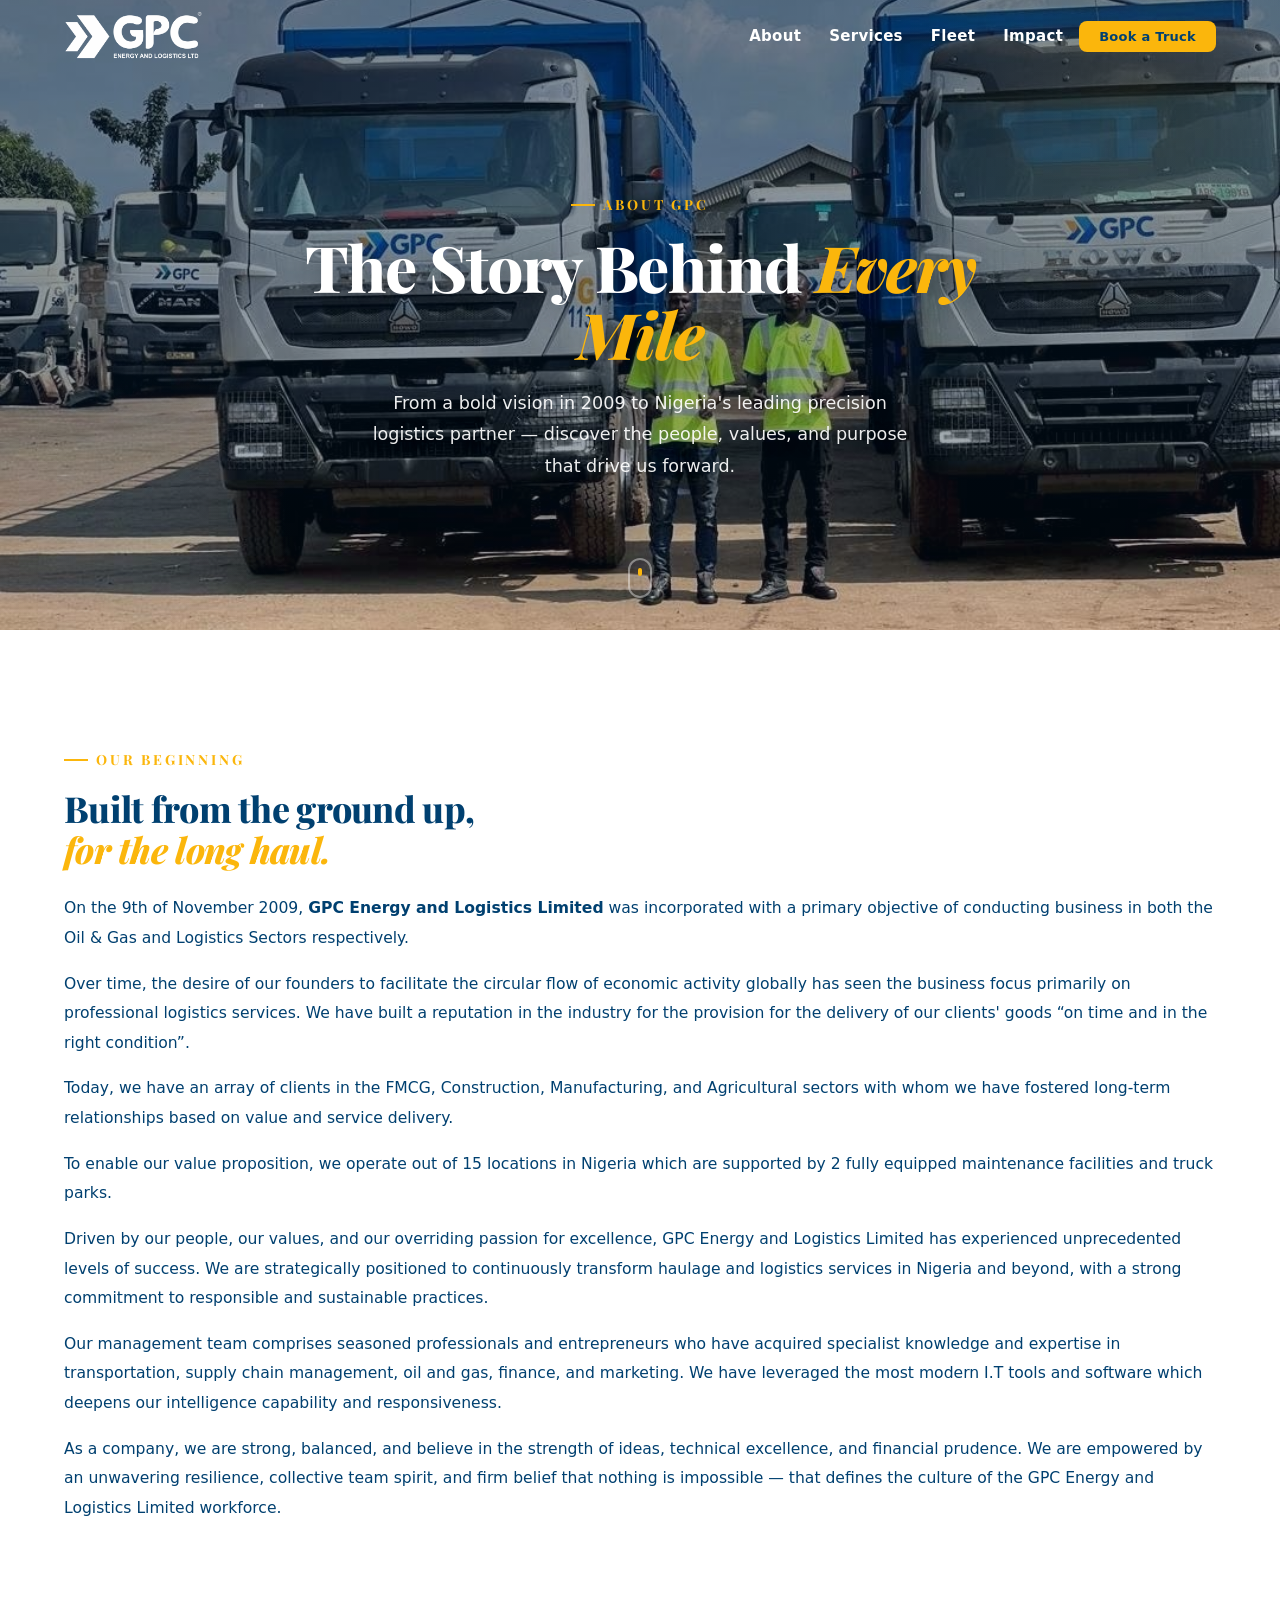
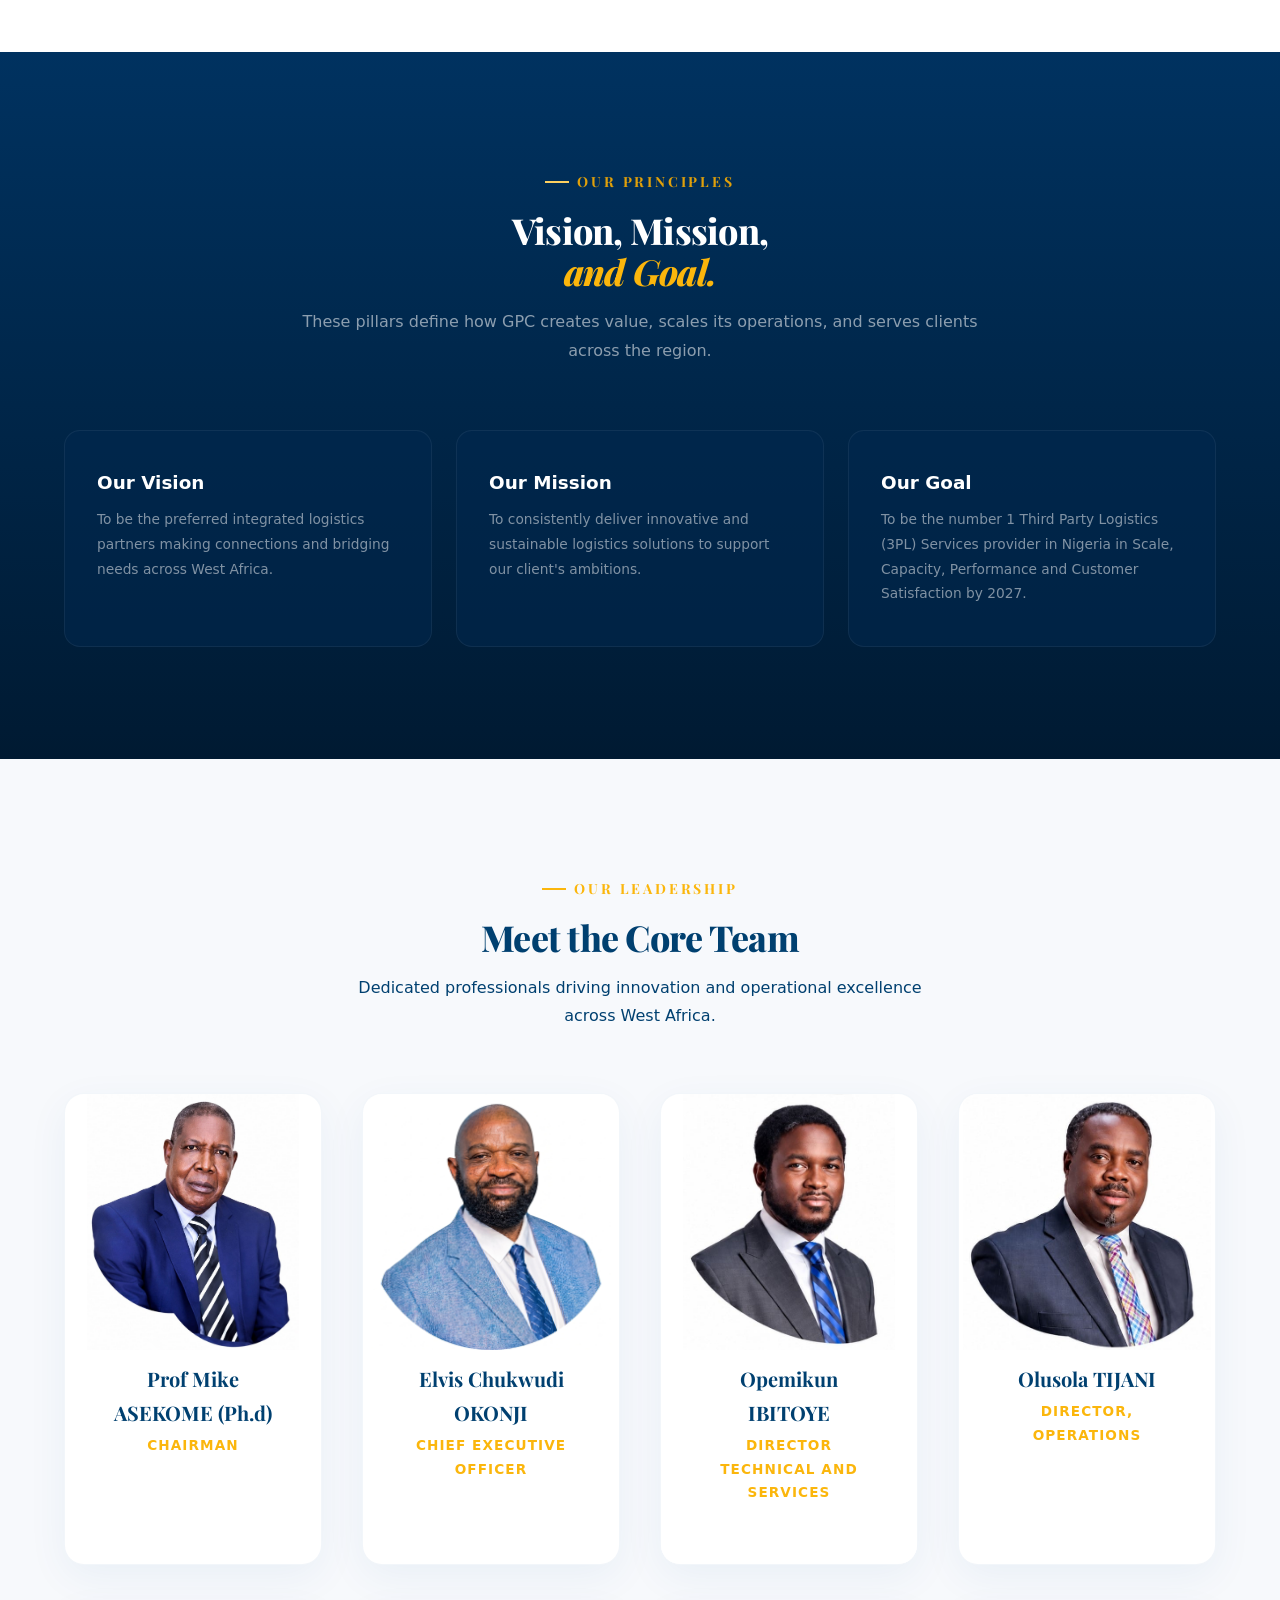
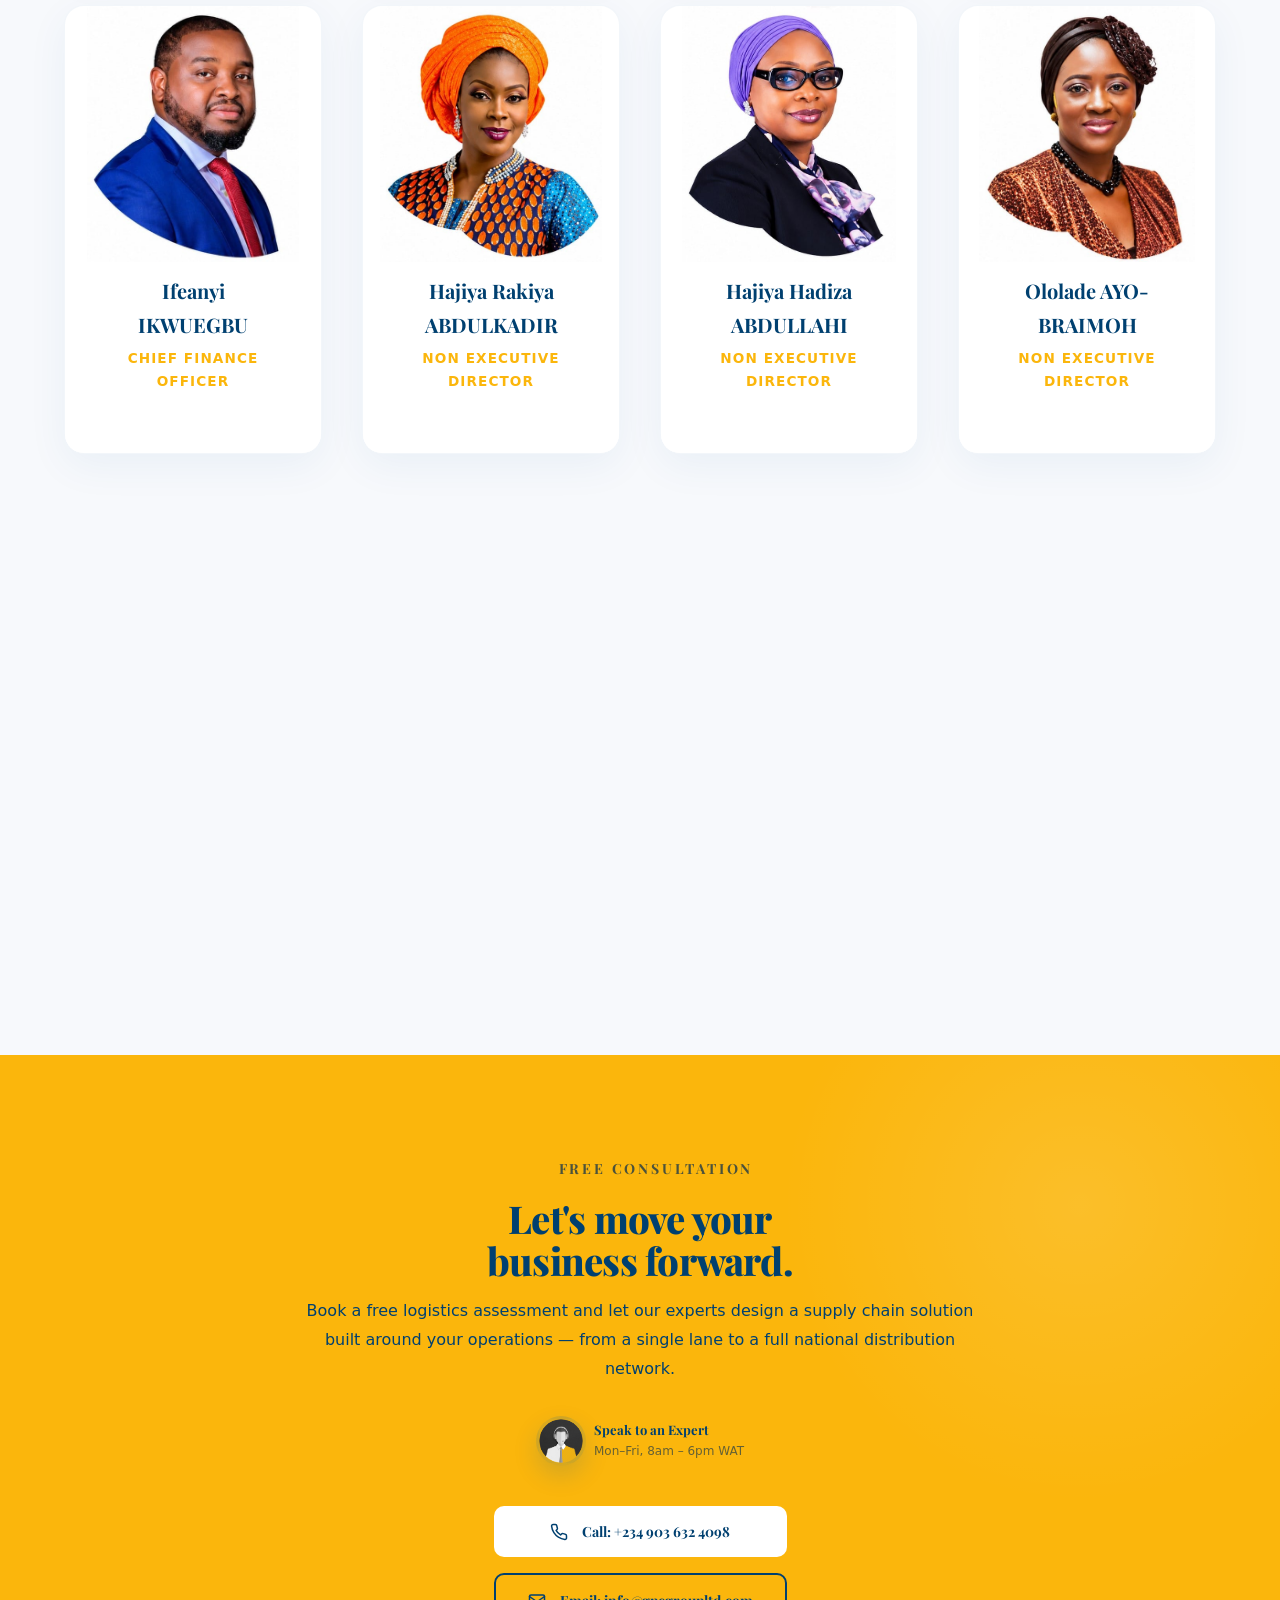
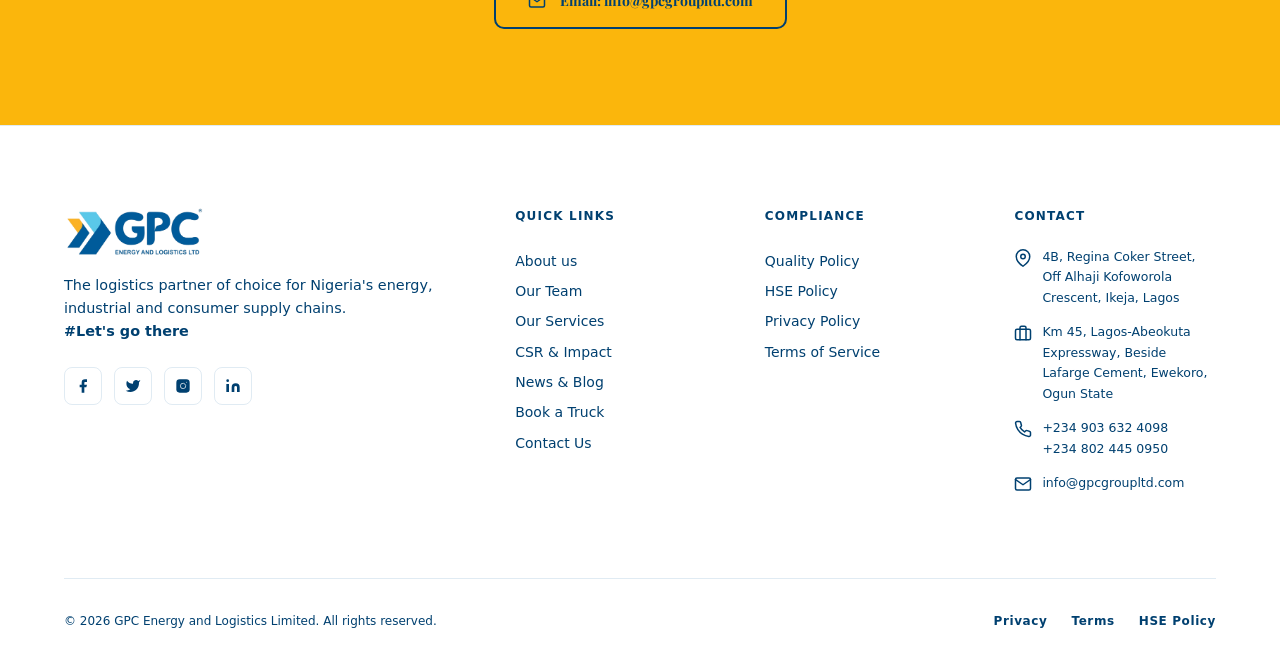
==== commit a341835a: "fix: adds images and fixes to the about and csr page" ====
--- a/about.html
+++ b/about.html
@@ -111,12 +111,12 @@
 			style="
 				background-image:
 					linear-gradient(
-						90deg,
-						rgba(0, 24, 46, 0.2) 0%,
+						-180deg,
+						rgba(0, 24, 46, 0.5) 0%,
 						rgba(0, 24, 46, 0.4) 60%,
 						rgba(0, 24, 46, 0.2) 100%
 					),
-					url(&quot;/images/about-gpc.png&quot;);
+					url(&quot;/images/about_gpc.jpg&quot;);
 				background-size: cover;
 				background-position: center;
 			"
@@ -454,7 +454,7 @@
 					<div class="team-card-v2 reveal reveal-delay-2">
 						<div class="team-card-v2__img-wrap">
 							<img
-								src="team/elvis-1.png"
+								src="team/elvis.jpg"
 								style="
 									object-fit: contain;
 									height: 100%;
--- a/styles/about.css
+++ b/styles/about.css
@@ -285,7 +285,7 @@
 	display: block;
 	width: 24px;
 	height: 2px;
-	background: var(--blue-dark);
+	background: var(--white);
 	border-radius: 2px;
 	transition:
 		transform 0.3s,
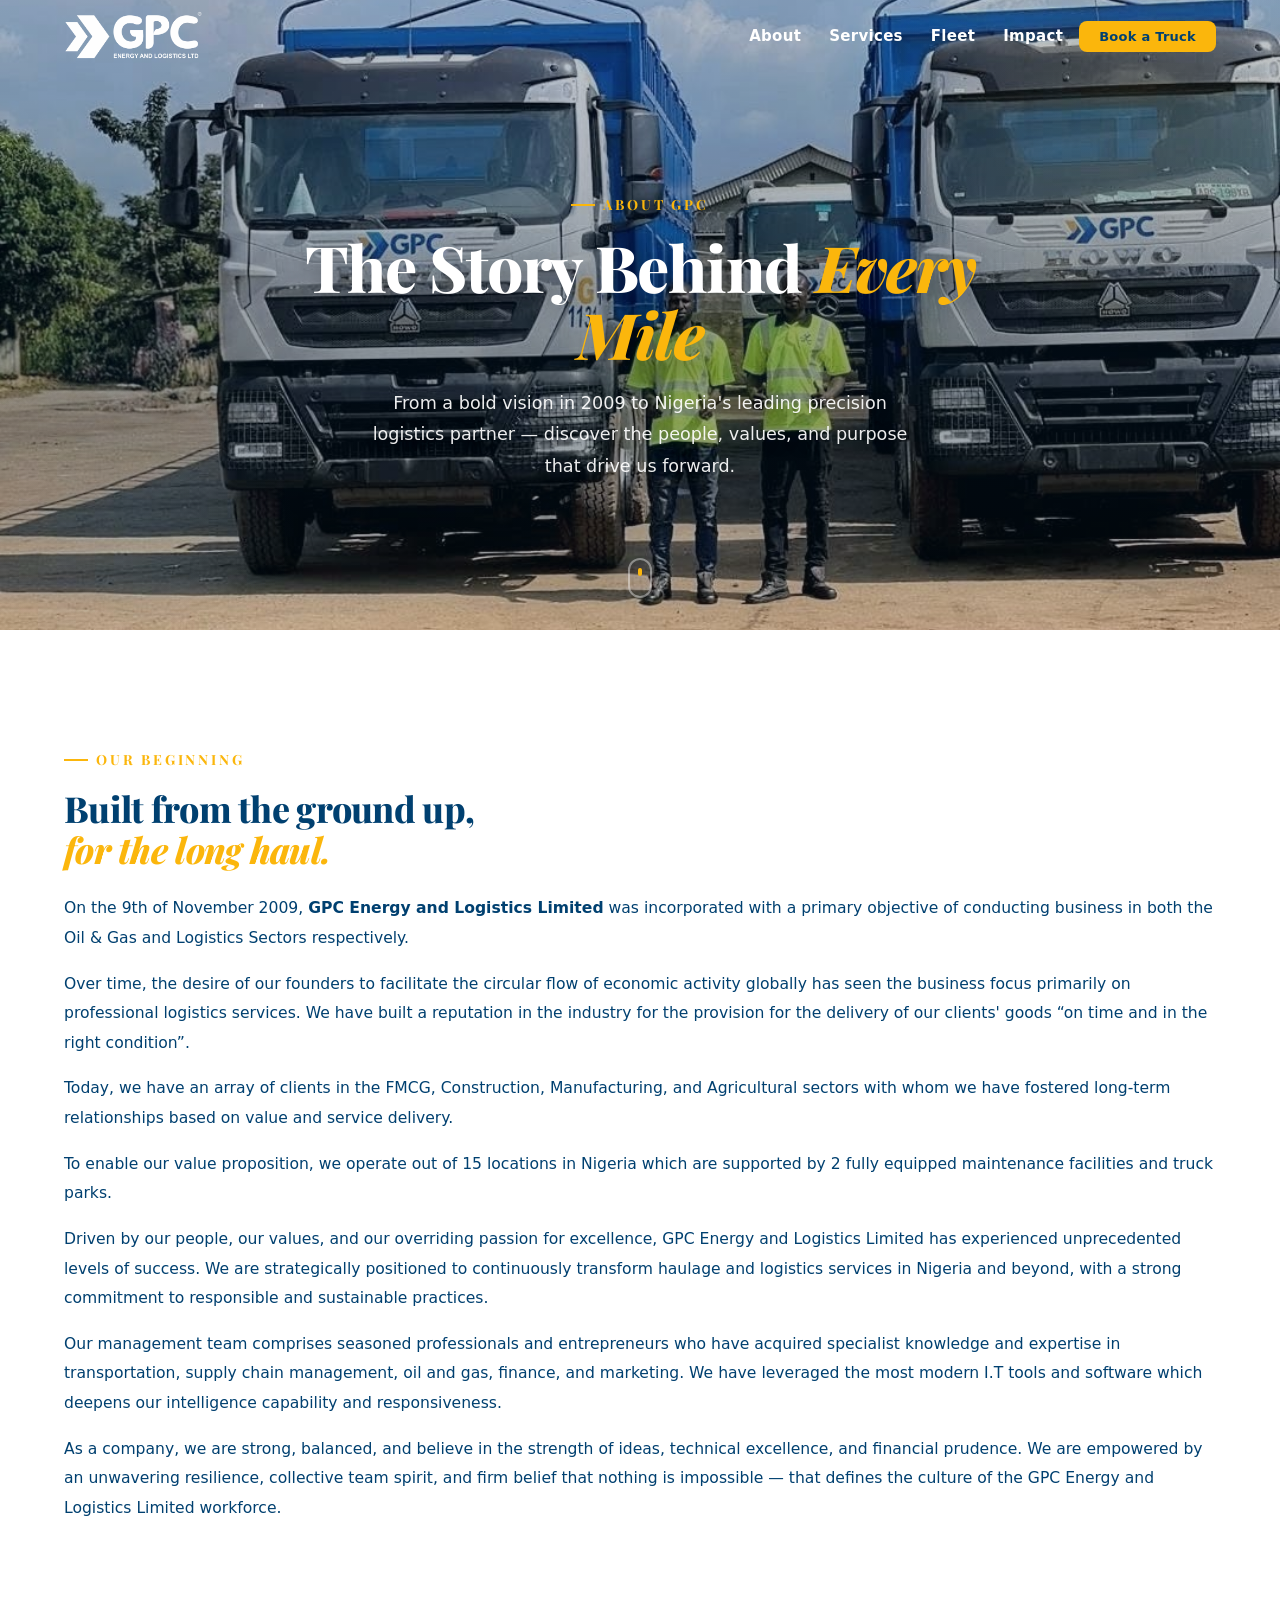
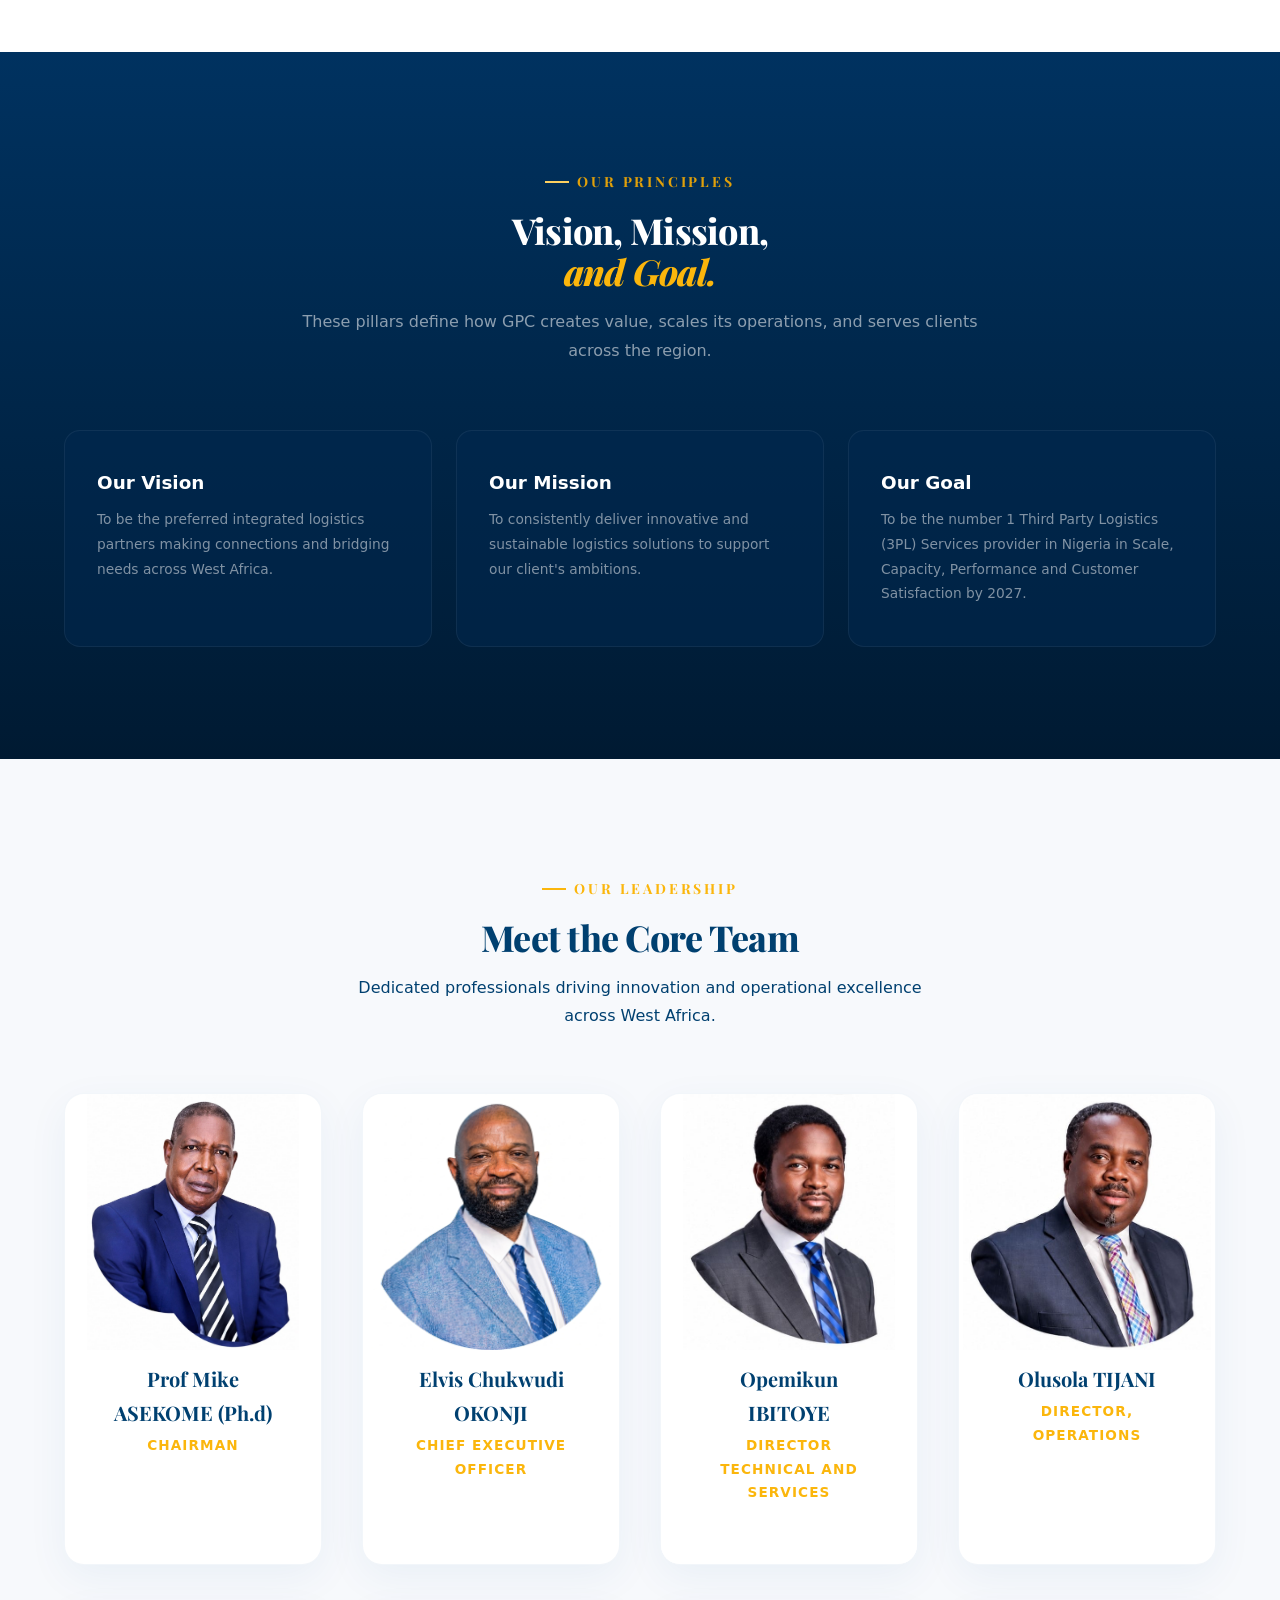
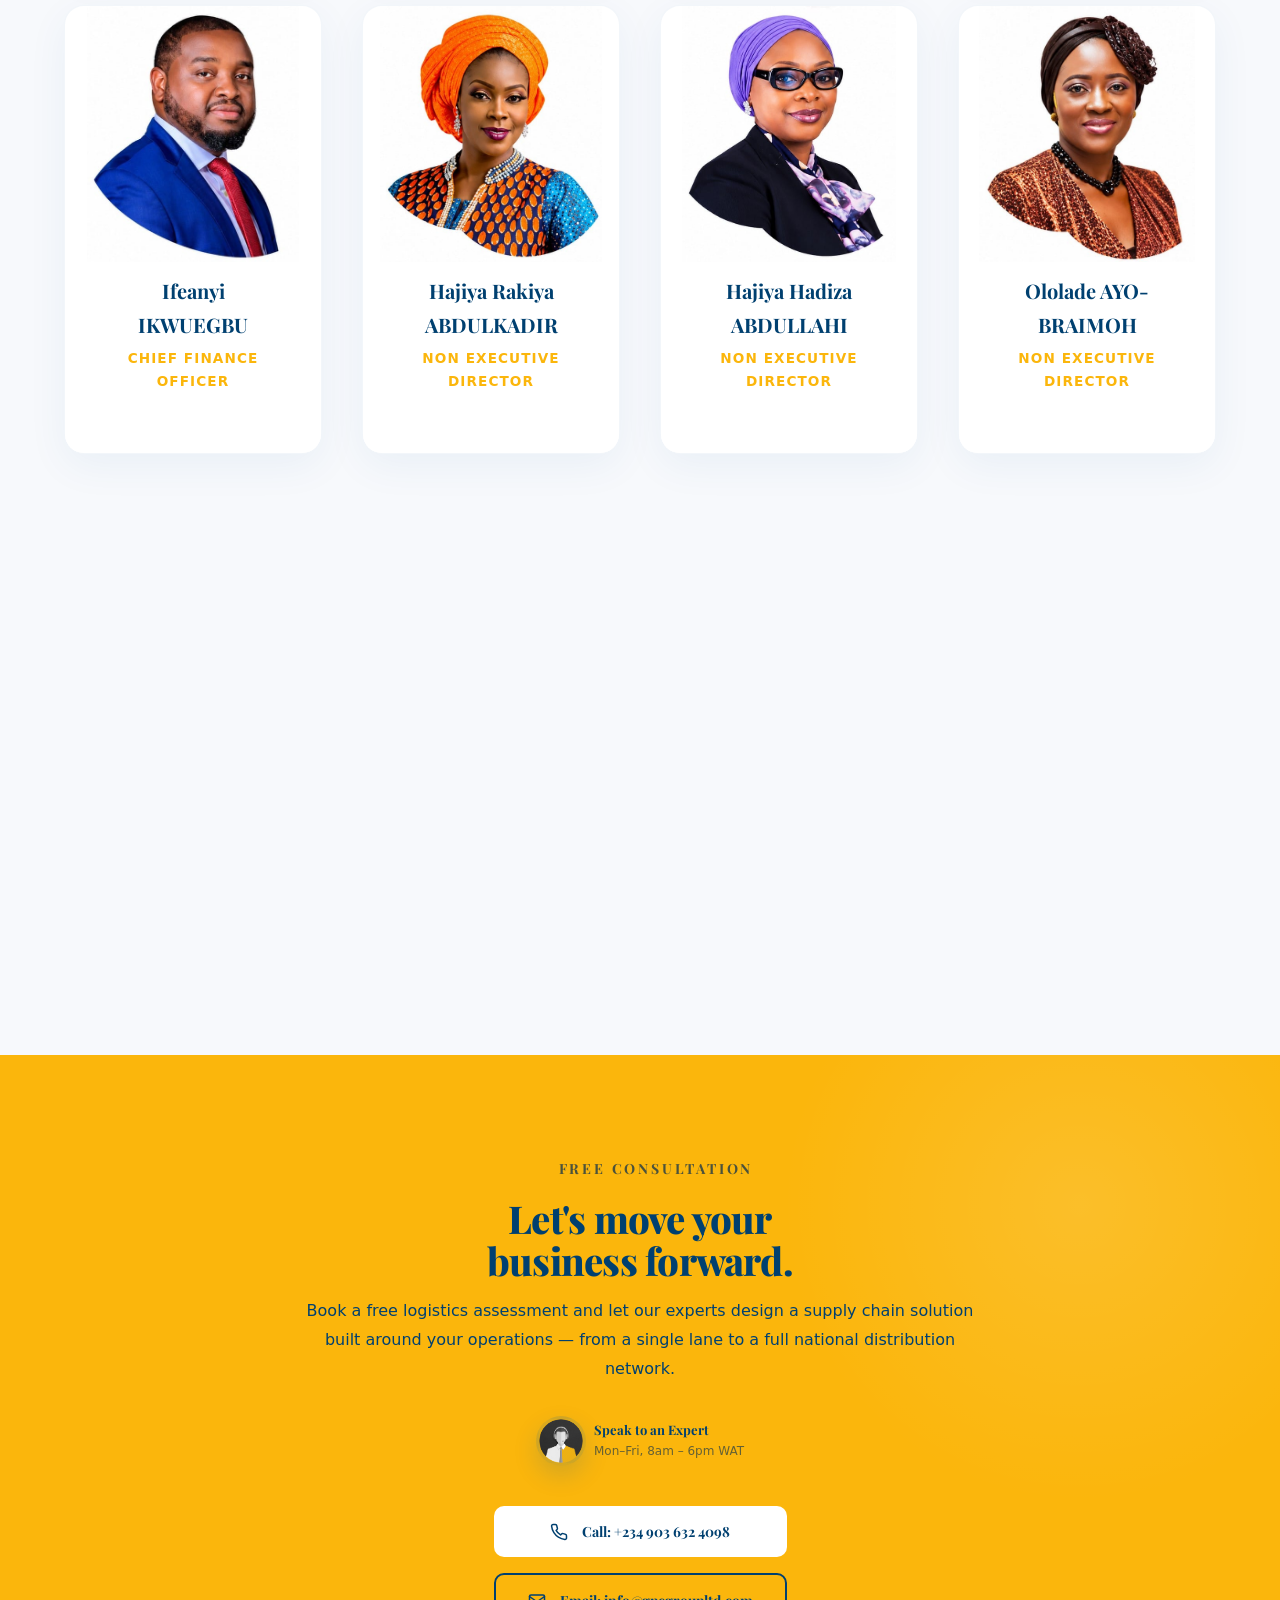
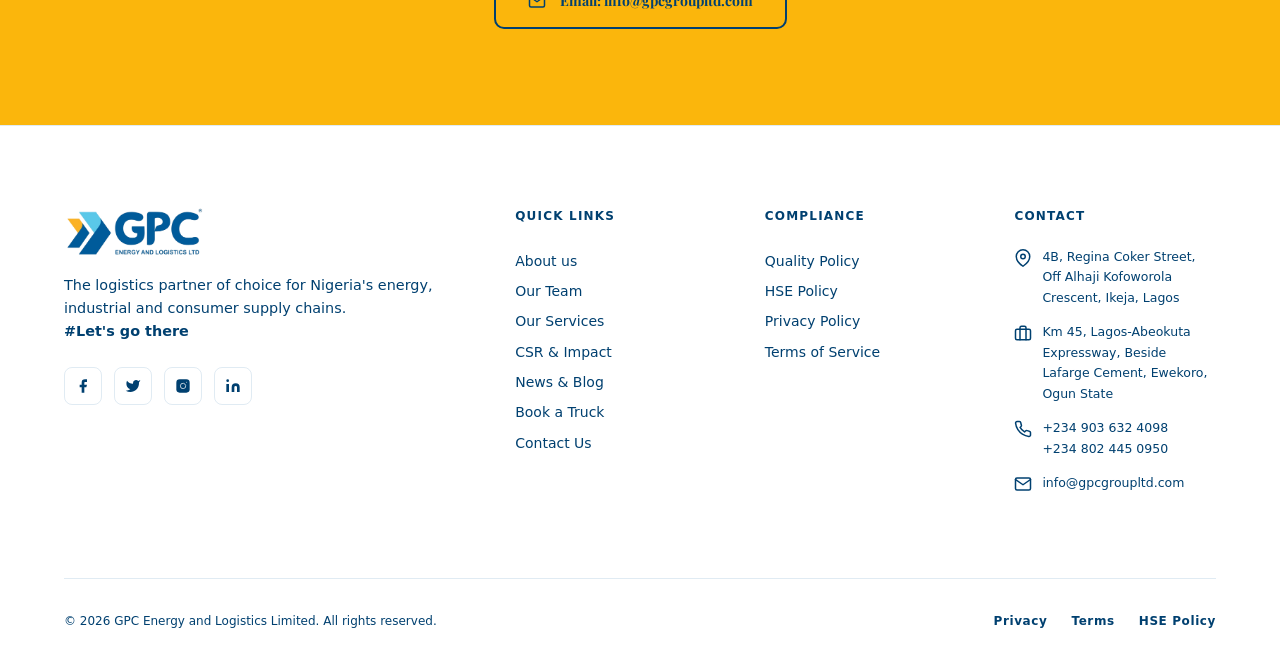
==== commit 1ff48c41: "fix: handle some image and content swap" ====
--- a/about.html
+++ b/about.html
@@ -112,11 +112,11 @@
 				background-image:
 					linear-gradient(
 						-180deg,
-						rgba(0, 24, 46, 0.5) 0%,
+						rgba(0, 24, 46, 0.2) 0%,
 						rgba(0, 24, 46, 0.4) 60%,
 						rgba(0, 24, 46, 0.2) 100%
 					),
-					url(&quot;/images/about_gpc.jpg&quot;);
+					url(&quot;/images/about-gpc.jpg&quot;);
 				background-size: cover;
 				background-position: center;
 			"
